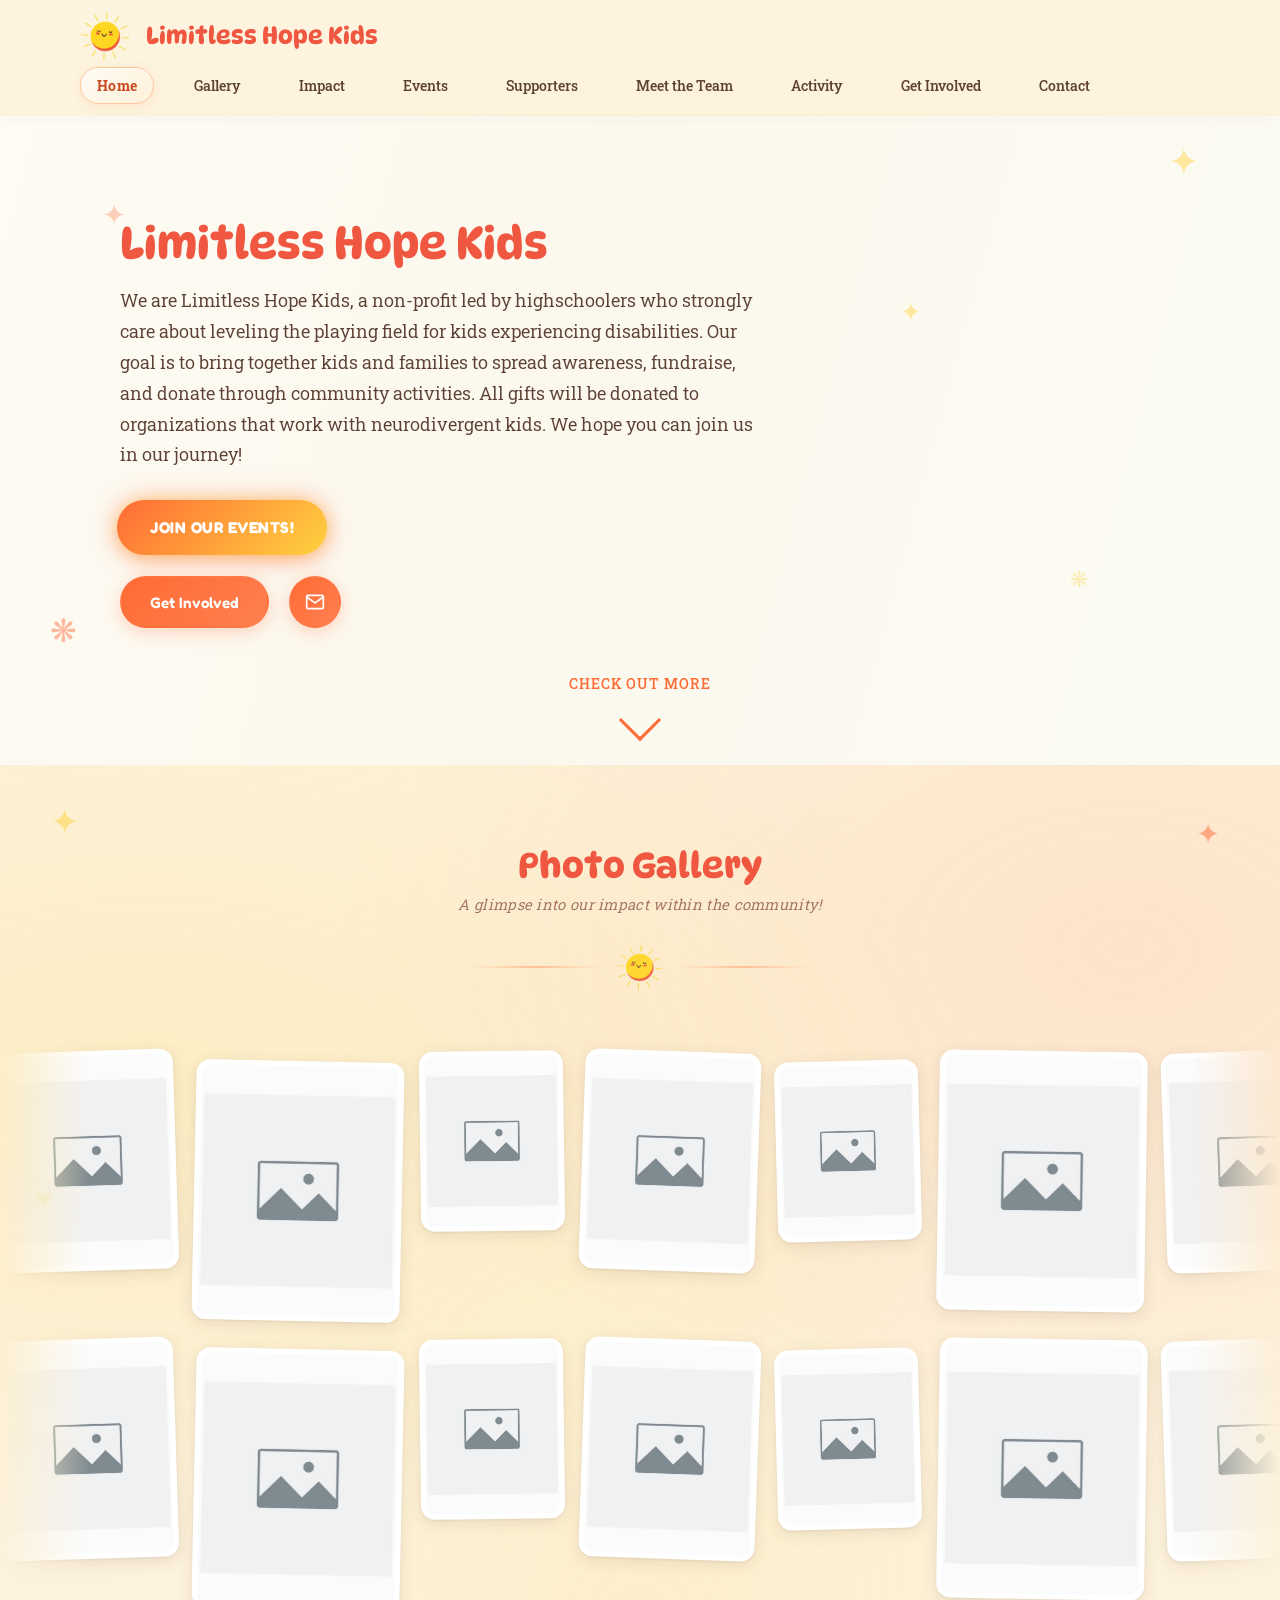
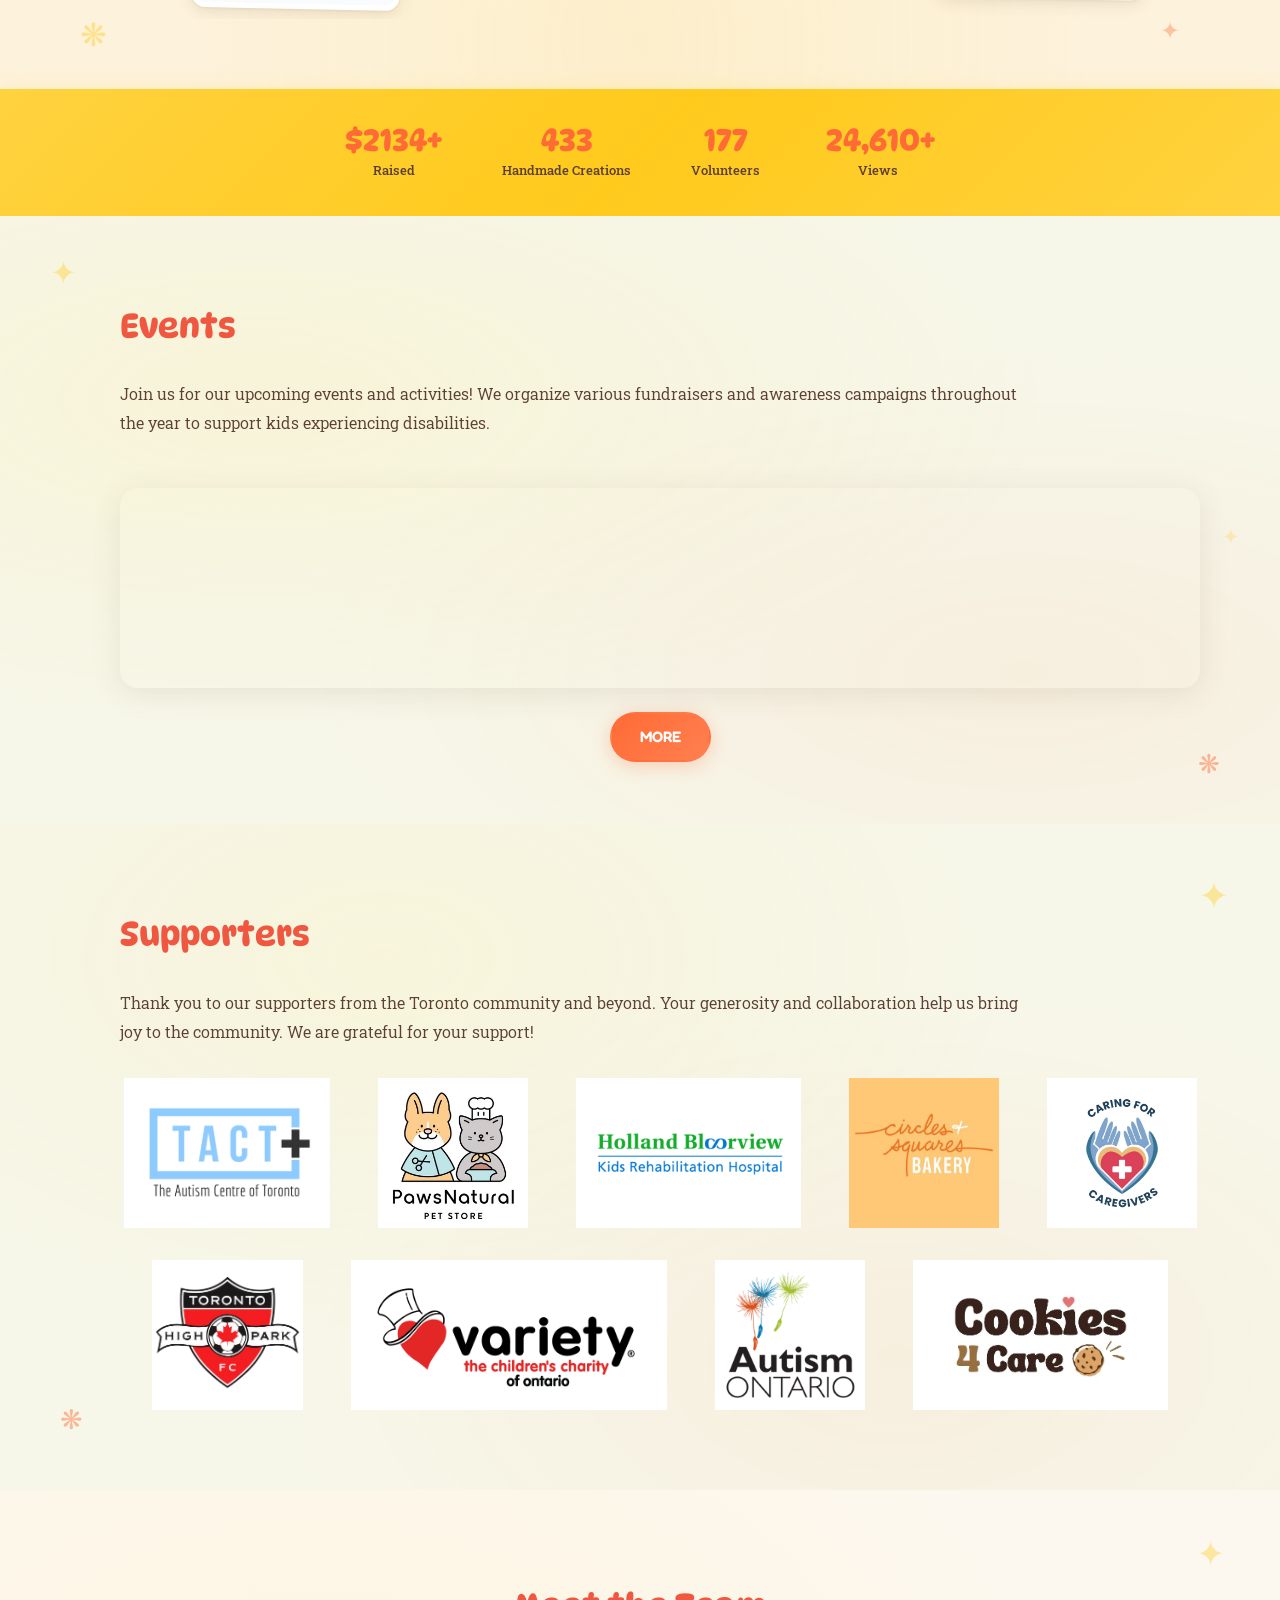
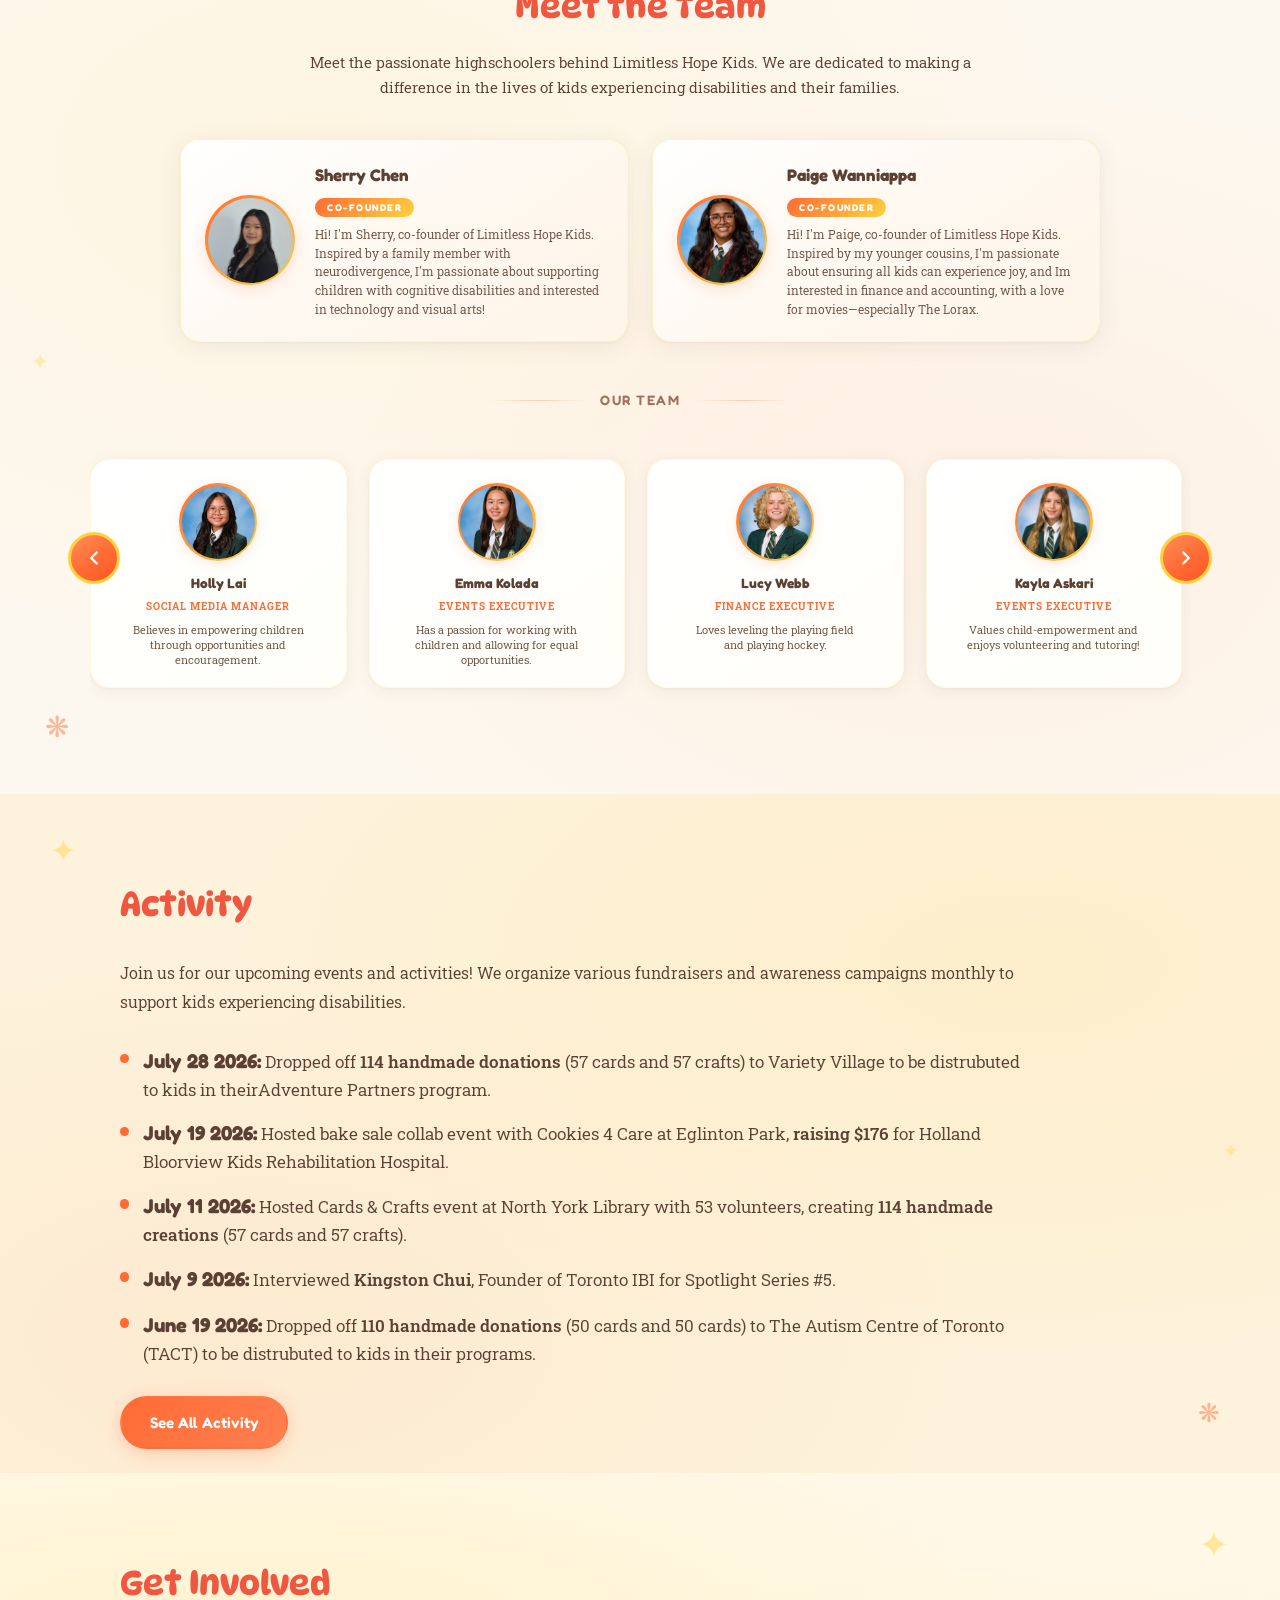
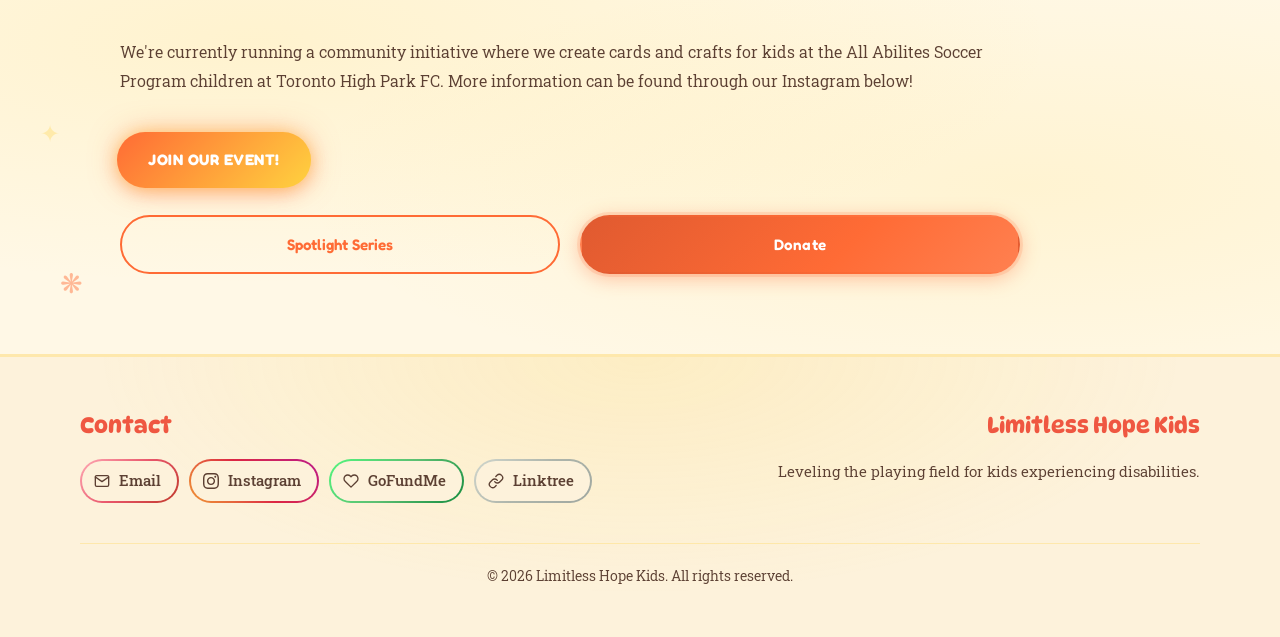
==== index.html @ 0eb017e1 "Activities page" ====
<!DOCTYPE html>
<html lang="en">

<head>
    <meta charset="UTF-8">
    <meta name="viewport" content="width=device-width, initial-scale=1.0">
    <title>Limitless Hope Kids</title>
    <link rel="stylesheet" href="style.css">
    <!-- SnapWidget -->
    <script src="https://snapwidget.com/js/snapwidget.js"></script>
    <link rel="icon" href="/media/favicon.png" type="image/png">
</head>

<body>
    <!-- Navbar -->
    <nav class="navbar">
        <div class="nav-container">
            <div class="navbar-logo">
                <img src="media/sun.png" alt="Limitless Hope Kids Logo">
                <h1 class="navbar-title">Limitless Hope Kids</h1>
            </div>
            <ul class="nav-links" id="navLinks">
                <li><a href="#home">Home</a></li>
                <li><a href="#gallery">Gallery</a></li>
                <li><a href="#impact">Impact</a></li>
                <li><a href="#events">Events</a></li>
                <li><a href="#local-supporters">Supporters</a></li>
                <li><a href="#team">Meet the Team</a></li>
                <li><a href="#activity">Activity</a></li>
                <li><a href="#get-involved">Get Involved</a></li>
                <li><a href="#contact">Contact</a></li>
            </ul>
            <button class="hamburger" id="hamburger" aria-label="Toggle menu" aria-expanded="false">
                <span></span>
                <span></span>
                <span></span>
            </button>
        </div>
    </nav>

    <!-- Home Section -->
    <section id="home" class="hero">
        <div class="hero-deco hero-deco-1">✦</div>
        <div class="hero-deco hero-deco-2">❋</div>
        <div class="hero-deco hero-deco-3">✦</div>
        <div class="hero-deco hero-deco-4">✦</div>
        <div class="hero-deco hero-deco-5">❋</div>
        <div class="container hero-container">
            <div class="hero-content">
                <h1>Limitless Hope Kids</h1>
                <p>We are Limitless Hope Kids, a non-profit led by highschoolers who strongly care about leveling the playing field for kids experiencing disabilities. Our goal is to bring together kids and families to spread awareness, fundraise, and donate through community activities. All gifts will be donated to organizations that work with neurodivergent kids. We hope you can join us in our journey!
                </p>
                <a href="https://www.instagram.com/limitlesshopekids/"
                    target="_blank" rel="noopener noreferrer" class="btn btn-carebasket">Join Our Events!</a>
                <div class="button-group">
                    <button class="btn" onclick="scrollToSection('get-involved')">Get Involved</button>
                    <button class="btn" onclick="window.location.href='mailto:limitlesshopekids@gmail.com'">
                        <svg width="20" height="20" viewBox="0 0 24 24" fill="none" xmlns="http://www.w3.org/2000/svg">
                            <path d="M4 4h16c1.1 0 2 .9 2 2v12c0 1.1-.9 2-2 2H4c-1.1 0-2-.9-2-2V6c0-1.1.9-2 2-2z"
                                stroke="currentColor" stroke-width="2" stroke-linecap="round" stroke-linejoin="round" />
                            <polyline points="22,6 12,13 2,6" stroke="currentColor" stroke-width="2"
                                stroke-linecap="round" stroke-linejoin="round" />
                        </svg>
                    </button>
                </div>
            </div>
        </div>
        <div class="scroll-prompt" onclick="scrollToSection('gallery')">
            <div class="scroll-text">CHECK OUT MORE</div>
            <div class="scroll-arrow"></div>
        </div>
    </section>

    <!-- Gallery Section -->
    <section id="gallery" class="gallery-section">
        <div class="gallery-deco gallery-deco-1">✦</div>
        <div class="gallery-deco gallery-deco-2">✦</div>
        <div class="gallery-deco gallery-deco-3">❋</div>
        <div class="gallery-deco gallery-deco-4">✦</div>
        <div class="gallery-deco gallery-deco-5">❋</div>
        <div class="gallery-header">
            <h2 class="gallery-title">Photo Gallery</h2>
            <p class="gallery-subtitle">A glimpse into our impact within the community!</p>
            <div class="gallery-divider">
                <span></span>
                <img src="media/sun.png" alt="">
                <span></span>
            </div>
        </div>
        <div class="gallery-stage">
            <div class="gallery-row gallery-row-1" id="galleryRow1"></div>
            <div class="gallery-row gallery-row-2" id="galleryRow2"></div>
        </div>
    </section>

    <!-- Impact Section -->
    <section id="impact" class="impact-section">
        <div class="container">
            <div class="impact-row">
                <div class="impact-stat">
                    <div class="impact-number">$2134+</div>
                    <div class="impact-label">Raised</div>
                </div>
                <div class="impact-stat">
                    <div class="impact-number">433</div>
                    <div class="impact-label">Handmade Creations</div>
                </div>
                <div class="impact-stat">
                    <div class="impact-number">177</div>
                    <div class="impact-label">Volunteers</div>
                </div>
                <!-- <div class="impact-stat">
                    <div class="impact-number">20+</div>
                    <div class="impact-label">Events</div>
                </div> -->
                <div class="impact-stat">
                    <div class="impact-number"> 24,610+</div>
                    <div class="impact-label">Views</div>
                </div>
            </div>
        </div>
    </section>

    <!-- Events Section (Instagram) -->
    <section id="events" class="section events-section events-section-feed">
        <div class="section-deco section-deco-3">✦</div>
        <div class="section-deco section-deco-4">❋</div>
        <div class="section-deco section-deco-8">✦</div>
        <div class="container">
            <div class="section-content reveal">
                <h2>Events</h2>
                <p>Join us for our upcoming events and activities! We organize various fundraisers and awareness
                    campaigns throughout the year to support kids experiencing disabilities.</p>
            </div>
            <div class="instagram-feed-container">
                <div id="instagram-feed" class="instagram-feed-wrapper">
                    <!-- SnapWidget -->
                    <iframe src="https://snapwidget.com/embed/1115375" class="snapwidget-widget"
                        allowtransparency="true" frameborder="0" scrolling="no"
                        style="border:none; overflow:hidden; width:100%;" title="Posts from Instagram"></iframe>
                </div>
                <div class="instagram-more-button">
                    <a href="https://www.instagram.com/limitlesshopekids/" target="_blank" rel="noopener noreferrer"
                        class="btn btn-instagram">MORE</a>
                </div>
            </div>
        </div>
    </section>

    <!-- Local Supporters Section -->
    <section id="local-supporters" class="section local-supporters-section">
        <div class="section-deco section-deco-5">✦</div>
        <div class="section-deco section-deco-6">❋</div>
        <div class="container">
            <div class="section-content reveal">
                <h2>Supporters</h2>
                <p>Thank you to our supporters from the Toronto community and beyond. Your generosity and collaboration help us bring joy to the community. We are grateful for your support!</p>
            </div>
            <div id="local-supporters-logos" class="local-supporters-logos" aria-label="Local supporter logos"></div>
        </div>
    </section>

    <!-- Team Section -->
    <section id="team" class="section team-section">
        <div class="section-deco section-deco-1">✦</div>
        <div class="section-deco section-deco-2">❋</div>
        <div class="section-deco section-deco-7">✦</div>
        <div class="container">
            <div class="team-content">
                <h2>Meet the Team</h2>
                <p class="team-intro">Meet the passionate highschoolers behind Limitless Hope Kids. We are dedicated to
                    making a difference in the lives of kids experiencing disabilities and their families.</p>
                <div class="cofounders-wrapper">
                    <div class="cofounder-card reveal">
                        <div class="cofounder-photo">
                            <img src="media/cf1.png" alt="Sherry Chen">
                        </div>
                        <div class="cofounder-info">
                            <h3 class="cofounder-name">Sherry Chen</h3>
                            <span class="cofounder-role">CO-FOUNDER</span>
                            <p class="cofounder-bio">Hi! I'm Sherry, co-founder of Limitless Hope Kids. Inspired by a
                                family member with neurodivergence, I'm passionate about supporting children with
                                cognitive disabilities and interested in technology and visual arts!</p>
                        </div>
                    </div>
                    <div class="cofounder-card reveal delay-1">
                        <div class="cofounder-photo">
                            <img src="media/cf2.png" alt="Paige Wanniappa">
                        </div>
                        <div class="cofounder-info">
                            <h3 class="cofounder-name">Paige Wanniappa</h3>
                            <span class="cofounder-role">CO-FOUNDER</span>
                            <p class="cofounder-bio">Hi! I'm Paige, co-founder of Limitless Hope Kids. Inspired by my
                                younger cousins, I'm passionate about ensuring all kids can experience joy, and Im
                                interested in finance and accounting, with a love for movies—especially The Lorax.</p>
                        </div>
                    </div>
                </div>
                <div class="team-divider">
                    <span></span>
                    <p>Our Team</p>
                    <span></span>
                </div>
                <div class="team-carousel">
                    <button type="button" class="team-carousel-btn team-carousel-prev" id="teamCarouselPrev" aria-label="Previous team members">
                        <svg width="20" height="20" viewBox="0 0 24 24" fill="none" xmlns="http://www.w3.org/2000/svg" aria-hidden="true"><path d="M15 18l-6-6 6-6" stroke="currentColor" stroke-width="2.5" stroke-linecap="round" stroke-linejoin="round"/></svg>
                    </button>
                    <div class="team-carousel-viewport">
                        <div class="team-grid-secondary" id="teamCarouselTrack">
                    <div class="team-member-secondary-wrapper">
                        <div class="rounded-box-secondary"></div>
                        <div class="team-member-secondary">
                            <div class="team-image-secondary">
                                <img src="media/t3.png" alt="Team Member 3">
                            </div>
                            <h3 class="team-name-secondary">Holly Lai</h3>
                            <p class="team-position-secondary">SOCIAL MEDIA MANAGER</p>
                            <p class="team-description-secondary">Believes in empowering children through opportunities
                                and encouragement.</p>
                        </div>
                    </div>
                    <div class="team-member-secondary-wrapper">
                        <div class="rounded-box-secondary"></div>
                        <div class="team-member-secondary">
                            <div class="team-image-secondary">
                                <img src="media/t4.png" alt="Team Member 4">
                            </div>
                            <h3 class="team-name-secondary">Emma Kolada</h3>
                            <p class="team-position-secondary">EVENTS EXECUTIVE</p>
                            <p class="team-description-secondary">Has a passion for working with children and allowing
                                for equal opportunities.
                            </p>
                        </div>
                    </div>
                    <div class="team-member-secondary-wrapper">
                        <div class="rounded-box-secondary"></div>
                        <div class="team-member-secondary">
                            <div class="team-image-secondary">
                                <img src="media/t5.png" alt="Team Member 5">
                            </div>
                            <h3 class="team-name-secondary">Lucy Webb</h3>
                            <p class="team-position-secondary">FINANCE EXECUTIVE</p>
                            <p class="team-description-secondary">Loves leveling the playing field and playing hockey.
                            </p>
                        </div>
                    </div>
                    <div class="team-member-secondary-wrapper">
                        <div class="rounded-box-secondary"></div>
                        <div class="team-member-secondary">
                            <div class="team-image-secondary">
                                <img src="media/t6.png" alt="Team Member 6">
                            </div>
                            <h3 class="team-name-secondary">Kayla Askari</h3>
                            <p class="team-position-secondary">EVENTS EXECUTIVE</p>
                            <p class="team-description-secondary">Values child-empowerment and enjoys volunteering and
                                tutoring!</p>
                        </div>
                    </div>
                    <div class="team-member-secondary-wrapper">
                        <div class="rounded-box-secondary"></div>
                        <div class="team-member-secondary">
                            <div class="team-image-secondary">
                                <img src="media/t7.png" alt="Sammie Smith">
                            </div>
                            <h3 class="team-name-secondary">Sammie Smith</h3>
                            <p class="team-position-secondary">EVENTS EXECUTIVE</p>
                            <p class="team-description-secondary">Believes in equal opportunities and has passion
                                supporting children.
                            </p>
                        </div>
                    </div>
                    <div class="team-member-secondary-wrapper">
                        <div class="rounded-box-secondary"></div>
                        <div class="team-member-secondary">
                            <div class="team-image-secondary">
                                <img src="media/t8.png" alt="Julia Wan">
                            </div>
                            <h3 class="team-name-secondary">Julia Wan</h3>
                            <p class="team-position-secondary">BAY AREA AMBASSADOR</p>
                            <p class="team-description-secondary">Enjoys child advocacy and robotics.</p>
                        </div>
                    </div>
                    <div class="team-member-secondary-wrapper">
                        <div class="rounded-box-secondary"></div>
                        <div class="team-member-secondary">
                            <div class="team-image-secondary">
                                <img src="media/t9.jpeg" alt="Charlotte Maeba">
                            </div>
                            <h3 class="team-name-secondary">Charlotte Maeba</h3>
                            <p class="team-position-secondary">EVENTS EXECUTIVE</p>
                            <p class="team-description-secondary">Passionate about community events and making an impact on kids and families.</p>
                        </div>
                    </div>
                        </div>
                    </div>
                    <button type="button" class="team-carousel-btn team-carousel-next" id="teamCarouselNext" aria-label="Next team members">
                        <svg width="20" height="20" viewBox="0 0 24 24" fill="none" xmlns="http://www.w3.org/2000/svg" aria-hidden="true"><path d="M9 18l6-6-6-6" stroke="currentColor" stroke-width="2.5" stroke-linecap="round" stroke-linejoin="round"/></svg>
                    </button>
                </div>
            </div>
        </div>
    </section>

    <!-- Activity Section -->
    <section id="activity" class="section events-section">
        <div class="section-deco section-deco-3">✦</div>
        <div class="section-deco section-deco-4">❋</div>
        <div class="section-deco section-deco-8">✦</div>
        <div class="container">
            <div class="section-content reveal">
                <h2>Activity</h2>
                <p>Join us for our upcoming events and activities! We organize various fundraisers and awareness
                    campaigns monthly to support kids experiencing disabilities.</p>
                <ul class="events-list" id="eventsListPreview"></ul>
                <a href="events.html" class="btn events-see-all">See All Activity</a>
            </div>
        </div>
    </section>

    <!-- Get Involved Section -->
    <section id="get-involved" class="get-involved">
        <div class="section-deco section-deco-5">✦</div>
        <div class="section-deco section-deco-6">❋</div>
        <div class="section-deco section-deco-9">✦</div>
        <div class="container">
            <div class="get-involved-content reveal">
                <h2>Get Involved</h2>
                <p>We're currently running a community initiative where we create cards and crafts for kids at the All Abilites Soccer Program children at Toronto High Park FC. More information can be found through our Instagram below!
                </p>
                <a href="https://www.instagram.com/p/DbCXWVwFSKE/?img_index=1"
                    target="_blank" rel="noopener noreferrer" class="btn btn-carebasket">Join Our Event!</a>
                <div class="get-involved-buttons">
                    <a href="https://docs.google.com/document/d/1zh3tGb9das_6Opa8pZd-Sq3S0EUSelFQdMWpVF97z5A/edit?usp=sharing"
                        target="_blank" rel="noopener noreferrer" class="btn btn-business">Spotlight Series</a>
                    <a href="https://gofund.me/d37bc5354" class="btn btn-donate">Donate</a>
                </div>
            </div> 
        </div>
    </section>

    <!-- Footer -->
    <footer id="contact" class="footer">
        <div class="footer-content">
            <div class="footer-section">
                <h3>Contact</h3>
                <div class="footer-links">
                    <a href="mailto:limitlesshopekids@gmail.com" class="footer-social-link footer-link-email">
                        <svg width="16" height="16" viewBox="0 0 24 24" fill="none" xmlns="http://www.w3.org/2000/svg" aria-hidden="true"><path d="M4 4h16c1.1 0 2 .9 2 2v12c0 1.1-.9 2-2 2H4c-1.1 0-2-.9-2-2V6c0-1.1.9-2 2-2z" stroke="currentColor" stroke-width="2" stroke-linecap="round" stroke-linejoin="round"/><polyline points="22,6 12,13 2,6" stroke="currentColor" stroke-width="2" stroke-linecap="round" stroke-linejoin="round"/></svg>
                        Email
                    </a>
                    <a href="https://www.instagram.com/limitlesshopekids/" class="footer-social-link footer-link-instagram" target="_blank" rel="noopener noreferrer">
                        <svg width="16" height="16" viewBox="0 0 24 24" fill="currentColor" xmlns="http://www.w3.org/2000/svg" aria-hidden="true"><path d="M12 2.163c3.204 0 3.584.012 4.85.07 3.252.148 4.771 1.691 4.919 4.919.058 1.265.069 1.645.069 4.849 0 3.205-.012 3.584-.069 4.849-.149 3.225-1.664 4.771-4.919 4.919-1.266.058-1.644.07-4.85.07-3.204 0-3.584-.012-4.849-.07-3.26-.149-4.771-1.699-4.919-4.92-.058-1.265-.07-1.644-.07-4.849 0-3.204.013-3.583.07-4.849.149-3.227 1.664-4.771 4.919-4.919 1.266-.057 1.645-.069 4.849-.069zm0-2.163c-3.259 0-3.667.014-4.947.072-4.358.2-6.78 2.618-6.98 6.98-.059 1.281-.073 1.689-.073 4.948 0 3.259.014 3.668.072 4.948.2 4.358 2.618 6.78 6.98 6.98 1.281.058 1.689.072 4.948.072 3.259 0 3.668-.014 4.948-.072 4.354-.2 6.782-2.618 6.979-6.98.059-1.28.073-1.689.073-4.948 0-3.259-.014-3.667-.072-4.947-.196-4.354-2.617-6.78-6.979-6.98-1.281-.059-1.69-.073-4.949-.073zm0 5.838c-3.403 0-6.162 2.759-6.162 6.162s2.759 6.163 6.162 6.163 6.162-2.759 6.162-6.163c0-3.403-2.759-6.162-6.162-6.162zm0 10.162c-2.209 0-4-1.79-4-4 0-2.209 1.791-4 4-4s4 1.791 4 4c0 2.21-1.791 4-4 4zm6.406-11.845c-.796 0-1.441.645-1.441 1.44s.645 1.44 1.441 1.44c.795 0 1.439-.645 1.439-1.44s-.644-1.44-1.439-1.44z"/></svg>
                        Instagram
                    </a>
                    <a href="https://gofund.me/d37bc5354" class="footer-social-link footer-link-gofundme" target="_blank" rel="noopener noreferrer">
                        <svg width="16" height="16" viewBox="0 0 24 24" fill="none" xmlns="http://www.w3.org/2000/svg" aria-hidden="true"><path d="M20.84 4.61a5.5 5.5 0 0 0-7.78 0L12 5.67l-1.06-1.06a5.5 5.5 0 0 0-7.78 7.78l1.06 1.06L12 21.23l7.78-7.78 1.06-1.06a5.5 5.5 0 0 0 0-7.78z" stroke="currentColor" stroke-width="2" stroke-linecap="round" stroke-linejoin="round"/></svg>
                        GoFundMe
                    </a>
                    <a href="https://linktr.ee/limitlesshopekids" class="footer-social-link footer-link-linktree" target="_blank" rel="noopener noreferrer">
                        <svg width="16" height="16" viewBox="0 0 24 24" fill="none" xmlns="http://www.w3.org/2000/svg" aria-hidden="true"><path d="M10 13a5 5 0 0 0 7.54.54l3-3a5 5 0 0 0-7.07-7.07l-1.72 1.71" stroke="currentColor" stroke-width="2" stroke-linecap="round" stroke-linejoin="round"/><path d="M14 11a5 5 0 0 0-7.54-.54l-3 3a5 5 0 0 0 7.07 7.07l1.71-1.71" stroke="currentColor" stroke-width="2" stroke-linecap="round" stroke-linejoin="round"/></svg>
                        Linktree
                    </a>
                </div>
            </div>
            <div class="footer-section footer-section-brand">
                <h3>Limitless Hope Kids</h3>
                <p>Leveling the playing field for kids experiencing disabilities.</p>
            </div>
        </div>
        <div class="footer-bottom">
            <p>&copy; 2026 Limitless Hope Kids. All rights reserved.</p>
        </div>
    </footer>

    <!-- Lightbox -->
    <div id="lightbox" class="lightbox" role="dialog" aria-modal="true">
        <button class="lightbox-close" id="lightboxClose" aria-label="Close">&times;</button>
        <div class="lightbox-backdrop" id="lightboxBackdrop"></div>
        <div class="lightbox-spinner" id="lightboxSpinner" aria-hidden="true"></div>
        <div class="lightbox-frame">
            <img class="lightbox-img" id="lightboxImg" src="" alt="Gallery photo">
            <img class="lightbox-sun" src="media/sun.png" alt="">
        </div>
    </div>

    <button class="back-to-top" id="backToTop" aria-label="Back to top">
        <svg width="20" height="20" viewBox="0 0 24 24" fill="none" xmlns="http://www.w3.org/2000/svg"><path d="M18 15l-6-6-6 6" stroke="currentColor" stroke-width="2.5" stroke-linecap="round" stroke-linejoin="round"/></svg>
    </button>

    <script src="script.js"></script>
</body>

</html>
---- style.css ----
@import url('https://fonts.googleapis.com/css2?family=Fredoka:wdth,wght@103.4,469&family=Roboto+Slab:wght@375;700&display=swap');
@import url('https://fonts.googleapis.com/css2?family=Sour+Gummy&display=swap');
@import url('https://fonts.googleapis.com/css2?family=DynaPuff:wght@400..600&display=swap');

* {
    margin: 0;
    padding: 0;
    box-sizing: border-box;
}

body {
    font-family: "Roboto Slab", serif;
    font-optical-sizing: auto;
    font-weight: 375;
    font-style: normal;
    line-height: 1.6;
    color: #5C4033;
    background-color: #F7F7E9;
}

/* Navbar */
.navbar {
    position: fixed;
    top: 0;
    width: 100%;
    background: rgba(253, 242, 219, 0.82);
    backdrop-filter: blur(16px) saturate(1.4);
    -webkit-backdrop-filter: blur(16px) saturate(1.4);
    padding: 10px 80px 16px;
    z-index: 1000;
    box-shadow: 0 1px 12px rgba(92, 64, 51, 0.05);
    border-bottom: 1px solid rgba(255, 210, 63, 0.15);
    transition: padding 0.3s ease, box-shadow 0.3s ease, background 0.3s ease;
}

.navbar.scrolled {
    padding: 6px 80px 12px;
    background: rgba(253, 242, 219, 0.96);
    box-shadow: 0 2px 24px rgba(92, 64, 51, 0.13);
}

.nav-container {
    display: flex;
    justify-content: space-between;
    align-items: center;
    max-width: 1200px;
    margin: 0 auto;
    flex-wrap: wrap;
    gap: 10px 20px;
}

.navbar-logo {
    display: flex;
    align-items: center;
    gap: 15px;
}

.navbar-logo img {
    height: 52px;
    width: auto;
}

.navbar-title {
    font-family: "DynaPuff", system-ui;
    font-optical-sizing: auto;
    font-weight: 547;
    font-style: normal;
    font-variation-settings: "wdth" 96.9;
    font-size: 1.5rem;
    color: #ef5741;
    margin: 0;
}

.nav-links {
    display: flex;
    gap: 22px;
    list-style: none;
}

.nav-links a {
    color: #5C4033;
    text-decoration: none;
    font-weight: 500;
    font-size: 0.88rem;
    transition: color 0.25s ease, background 0.3s ease, box-shadow 0.3s ease, border-color 0.3s ease, transform 0.2s ease;
    padding: 8px 16px;
    border-radius: 50px;
    border: 2px solid transparent;
}

.nav-links a:hover {
    color: #FF6B35;
    background: rgba(255, 255, 255, 0.5);
}

.nav-links a.active {
    color: #c94a1f;
    background: linear-gradient(135deg, rgba(255, 255, 255, 0.72) 0%, rgba(255, 248, 235, 0.65) 50%, rgba(255, 238, 218, 0.6) 100%);
    border: 1.5px solid rgba(255, 140, 66, 0.45);
    font-weight: 700;
    letter-spacing: 0.02em;
    box-shadow: 0 2px 12px rgba(255, 107, 53, 0.12), inset 0 1px 0 rgba(255, 255, 255, 0.5);
    backdrop-filter: blur(8px);
    -webkit-backdrop-filter: blur(8px);
}

.nav-links a.active:hover {
    background: linear-gradient(135deg, rgba(255, 255, 255, 0.78) 0%, rgba(255, 245, 228, 0.7) 50%, rgba(255, 232, 210, 0.65) 100%);
    border-color: rgba(255, 120, 50, 0.5);
    box-shadow: 0 4px 16px rgba(255, 107, 53, 0.18), inset 0 1px 0 rgba(255, 255, 255, 0.55);
}

/* Hamburger menu */
.hamburger {
    display: none;
    flex-direction: column;
    justify-content: center;
    gap: 5px;
    background: none;
    border: none;
    cursor: pointer;
    padding: 8px;
    border-radius: 10px;
    transition: background 0.2s ease;
    flex-shrink: 0;
}

.hamburger:hover {
    background: rgba(255, 107, 53, 0.1);
}

.hamburger span {
    display: block;
    width: 22px;
    height: 2px;
    background: #5C4033;
    border-radius: 2px;
    transition: all 0.3s cubic-bezier(0.34, 1.4, 0.64, 1);
    transform-origin: center;
}

.hamburger.active span:nth-child(1) {
    transform: translateY(7px) rotate(45deg);
}

.hamburger.active span:nth-child(2) {
    opacity: 0;
    transform: scaleX(0);
}

.hamburger.active span:nth-child(3) {
    transform: translateY(-7px) rotate(-45deg);
}

.container {
    max-width: 1200px;
    margin: 0 auto;
    width: 100%;
    padding: 0 40px 0 80px;
}

/* Hero Section */
.hero {
    min-height: 85vh;
    display: flex;
    align-items: center;
    padding: 120px 0 40px 0;
    background:
        linear-gradient(
            105deg,
            rgba(255, 252, 245, 0.87) 0%,
            rgba(253, 248, 239, 0.74) 45%,
            rgba(255, 255, 250, 0.58) 100%
        ),
        url('media/background.png') center / cover no-repeat;
    color: #5C4033;
    position: relative;
    overflow: hidden;
}

.hero-deco {
    position: absolute;
    opacity: 0.45;
    pointer-events: none;
    z-index: 0;
    animation: deco-float 5s ease-in-out infinite;
}
.hero-deco-1 { top: 130px; right: 80px; font-size: 2.4rem; color: #FFD23F; animation-delay: 0.5s; }
.hero-deco-2 { bottom: 110px; left: 50px; font-size: 2rem; color: #FF6B35; animation-delay: 2s; }
.hero-deco-3 { top: 38%; right: 28%; font-size: 1.6rem; color: #FFD23F; animation-delay: 3.5s; }
.hero-deco-4 { top: 25%; left: 8%; font-size: 1.8rem; color: #FF6B35; animation-delay: 1.2s; opacity: 0.3; }
.hero-deco-5 { bottom: 22%; right: 15%; font-size: 1.4rem; color: #FFD23F; animation-delay: 4s; opacity: 0.35; }

.hero-container {
    display: flex;
    align-items: center;
    width: 100%;
    position: relative;
    z-index: 1;
}

.hero-content {
    text-align: left;
    max-width: 640px;
}

/* Scroll Prompt */
.scroll-prompt {
    position: absolute;
    bottom: 30px;
    left: 50%;
    transform: translateX(-50%);
    cursor: pointer;
    z-index: 10;
    display: flex;
    flex-direction: column;
    align-items: center;
    justify-content: center;
    gap: 10px;
    width: 100%;
}

.scroll-text {
    color: #FF6B35;
    font-size: 0.9rem;
    font-weight: 500;
    text-transform: uppercase;
    letter-spacing: 1px;
}

.scroll-arrow {
    width: 30px;
    height: 30px;
    border-right: 3px solid #FF6B35;
    border-bottom: 3px solid #FF6B35;
    transform: rotate(45deg);
    animation: bounce 2s infinite;
}

@keyframes bounce {

    0%,
    20%,
    50%,
    80%,
    100% {
        transform: translateY(0) rotate(45deg);
    }

    40% {
        transform: translateY(-10px) rotate(45deg);
    }

    60% {
        transform: translateY(-5px) rotate(45deg);
    }
}

.hero h1 {
    font-family: "DynaPuff", system-ui;
    font-optical-sizing: auto;
    font-weight: 547;
    font-style: normal;
    font-variation-settings: "wdth" 96.9;
    font-size: 2.8rem;
    margin-bottom: 16px;
    line-height: 1.2;
    color: #ef5741;
}

.hero p {
    font-size: 1.1rem;
    margin-bottom: 32px;
    line-height: 1.75;
    color: #5C4033;
}

.button-group {
    display: flex;
    gap: 20px;
    flex-wrap: wrap;
}

.btn {
    padding: 11px 28px;
    font-size: 0.95rem;
    font-weight: 600;
    background: linear-gradient(135deg, #FF6B35 0%, #ff8050 100%);
    color: #fff;
    border: 2px solid transparent;
    border-radius: 30px;
    cursor: pointer;
    transition: all 0.3s cubic-bezier(0.34, 1.4, 0.64, 1);
    text-decoration: none;
    display: inline-block;
    box-shadow: 0 4px 18px rgba(255, 107, 53, 0.28);
    font-family: 'Fredoka', sans-serif;
}

.btn:hover {
    transform: translateY(-4px);
    box-shadow: 0 8px 30px rgba(255, 107, 53, 0.4);
    background: linear-gradient(135deg, #ff7a4a 0%, #ff9060 100%);
}

.btn:active {
    transform: translateY(-1px);
    box-shadow: 0 3px 15px rgba(255, 107, 53, 0.3);
}

.btn svg {
    display: block;
    width: 20px;
    height: 20px;
}

.btn:has(svg:only-child) {
    padding: 14px 14px;
    display: inline-flex;
    align-items: center;
    justify-content: center;
}

.btn-carebasket {
    padding: 11px 28px;
    font-size: 0.95rem;
    font-weight: 700;
    margin-bottom: 24px;
    display: block;
    width: fit-content;
    background-color: #FFD23F;
    color: #fff;
    border: none;
    border-radius: 30px;
    box-shadow: 0 0 15px rgba(255, 210, 63, 0.6), 0 0 30px rgba(255, 107, 53, 0.5), 0 6px 20px rgba(255, 107, 53, 0.35);
    text-transform: uppercase;
    letter-spacing: 0.5px;
    position: relative;
    z-index: 1;
}

.btn-business {
    background: transparent;
    color: #FF6B35;
    border: 2px solid #FF6B35;
    box-shadow: none;
}

.btn-business:hover {
    background: #FF6B35;
    color: #fff;
    box-shadow: 0 8px 28px rgba(255, 107, 53, 0.35);
    transform: translateY(-4px);
}

.btn-donate {
    background: linear-gradient(135deg, #e05a30 0%, #FF6B35 60%, #ff8050 100%);
    box-shadow: 0 4px 20px rgba(255, 107, 53, 0.4), 0 0 0 3px rgba(255, 107, 53, 0.15);
    letter-spacing: 0.5px;
}

.btn-donate:hover {
    box-shadow: 0 10px 36px rgba(255, 107, 53, 0.55), 0 0 0 4px rgba(255, 107, 53, 0.2);
    background: linear-gradient(135deg, #d54f25 0%, #f05e28 60%, #ff7040 100%);
}



.btn-carebasket::before {
    content: '';
    position: absolute;
    top: -3px;
    left: -3px;
    right: -3px;
    bottom: -3px;
    background: linear-gradient(135deg, #FF6B35 0%, #FFD23F 100%);
    border-radius: 30px;
    z-index: -1;
}

.btn-carebasket:hover {
    transform: translateY(-5px);
    box-shadow: 0 0 20px rgba(255, 210, 63, 0.8), 0 0 40px rgba(255, 107, 53, 0.6), 0 8px 30px rgba(255, 107, 53, 0.5);
    background-color: #FFD23F;
}

.btn-carebasket:hover::before {
    background: linear-gradient(135deg, #FF6B35 0%, #FFD23F 100%);
}

.hero .btn-carebasket {
    padding: 12px 30px;
    font-size: 0.98rem;
}

/* Section Styles */
.section {
    padding: 80px 0;
    background-color: #F7F7E9;
    position: relative;
    overflow: hidden;
}

/* Floating sparkle accents for all sections */
.section-deco {
    position: absolute;
    opacity: 0.45;
    pointer-events: none;
    z-index: 0;
    animation: deco-float 5s ease-in-out infinite;
}
.section-deco-1 { top: 35px;  right: 55px;  font-size: 2.2rem; color: #FFD23F; animation-delay: 0.8s; }
.section-deco-2 { bottom: 45px; left: 45px;  font-size: 1.8rem; color: #FF6B35; animation-delay: 2.5s; }
.section-deco-3 { top: 30px;  left: 50px;   font-size: 2rem;   color: #FFD23F; animation-delay: 1s; }
.section-deco-4 { bottom: 40px; right: 60px; font-size: 1.6rem; color: #FF6B35; animation-delay: 3s; }
.section-deco-5 { top: 40px;  right: 50px;  font-size: 2.4rem; color: #FFD23F; animation-delay: 0.3s; }
.section-deco-6 { bottom: 50px; left: 60px;  font-size: 1.7rem; color: #FF6B35; animation-delay: 2.8s; }
.section-deco-7 { top: 50%; left: 30px;   font-size: 1.5rem; color: #FFD23F; animation-delay: 4s; opacity: 0.3; }
.section-deco-8 { top: 50%; right: 40px;  font-size: 1.3rem; color: #FFD23F; animation-delay: 0.5s; opacity: 0.3; }
.section-deco-9 { top: 50%; left: 40px;   font-size: 1.5rem; color: #FFD23F; animation-delay: 1.8s; opacity: 0.3; }


.section h2 {
    font-family: "DynaPuff", system-ui;
    font-optical-sizing: auto;
    font-weight: 547;
    font-style: normal;
    font-variation-settings: "wdth" 96.9;
    font-size: 2.1rem;
    margin-bottom: 24px;
    margin-top: 0;
    color: #ef5741;
    text-align: left;
}

.section-content {
    max-width: 900px;
    margin: 0;
    font-size: 1rem;
    line-height: 1.8;
    color: #5C4033;
}

/* Events Section - Instagram Feed */
.events-section {
    background:
        radial-gradient(ellipse at 80% 25%, rgba(255, 210, 63, 0.1) 0%, transparent 55%),
        radial-gradient(ellipse at 20% 80%, rgba(255, 107, 53, 0.06) 0%, transparent 50%),
        #fdf2db;
    padding: 80px 0 24px;
    position: relative;
    overflow: hidden;
}

.events-section .section-content p {
    white-space: normal;
}

.events-list {
    list-style: none;
    margin: 28px 0 0;
    padding: 0;
    display: flex;
    flex-direction: column;
    gap: 14px;
}

.events-list li {
    position: relative;
    padding-left: 1.35em;
    font-size: 1.05rem;
    line-height: 1.6;
    color: #5C4033;
}

.events-list li::before {
    content: '';
    position: absolute;
    left: 0;
    top: 0.55em;
    width: 0.55em;
    height: 0.55em;
    border-radius: 50%;
    background: #FF6B35;
}

.events-list strong {
    font-family: 'Fredoka', sans-serif;
    font-size: 1.25rem;
    font-weight: 700;
    color: #5C4033;
}

.events-list b,
.events-list .event-highlight {
    font-weight: 550;
    color: #5C4033;
}

.events-see-all {
    margin-top: 28px;
}

.events-archive-page {
    padding-top: 160px;
    min-height: 70vh;
    background: #fdf2db;
}

.events-archive-page::before {
    content: '';
    position: absolute;
    inset: 0;
    background:
        linear-gradient(180deg, rgba(253, 242, 219, 0.35) 0%, rgba(253, 242, 219, 0.55) 100%),
        url('media/activity-bg.jpg') center / cover no-repeat;
    opacity: 0.5;
    pointer-events: none;
    z-index: 0;
}

.events-archive-page > * {
    position: relative;
    z-index: 1;
}

.events-back-link {
    display: inline-flex;
    align-items: center;
    gap: 6px;
    margin-top: 0;
    margin-bottom: 24px;
    padding: 10px 22px;
    font-family: 'Fredoka', sans-serif;
    font-weight: 700;
    font-size: 1rem;
    color: #fff;
    background: linear-gradient(135deg, #FF6B35 0%, #ff8050 100%);
    border-radius: 30px;
    text-decoration: none;
    box-shadow: 0 4px 18px rgba(255, 107, 53, 0.28);
    transition: transform 0.25s ease, box-shadow 0.25s ease;
}

.events-back-link:hover {
    color: #fff;
    transform: translateY(-3px);
    box-shadow: 0 6px 22px rgba(255, 107, 53, 0.4);
}

a.navbar-logo {
    text-decoration: none;
    color: inherit;
}

.events-section-feed {
    background:
        radial-gradient(ellipse at 20% 30%, rgba(255, 210, 63, 0.1) 0%, transparent 55%),
        radial-gradient(ellipse at 80% 75%, rgba(255, 107, 53, 0.06) 0%, transparent 50%),
        #F7F7E9;
}

.instagram-feed-container {
    max-width: 1600px;
    margin: 30px auto;
    padding: 20px 0 8px;
    width: 100%;
    display: flex;
    flex-direction: column;
    justify-content: center;
    align-items: center;
}

.instagram-feed-wrapper {
    width: 100%;
    max-width: 100%;
    display: flex;
    justify-content: center;
    align-items: center;
    margin: 0 auto;
}

/* Style for embedded Instagram feed iframes */
.instagram-feed-wrapper iframe {
    border-radius: 18px;
    box-shadow: 0 6px 30px rgba(92, 64, 51, 0.1);
    border: 4px solid #fff;
    width: 100% !important;
    min-height: 200px;
}

/* Local Supporters Section */
.local-supporters-section {
    background:
        radial-gradient(ellipse at 30% 20%, rgba(255, 210, 63, 0.08) 0%, transparent 50%),
        radial-gradient(ellipse at 70% 80%, rgba(255, 107, 53, 0.06) 0%, transparent 50%),
        #F7F7E9;
}

.local-supporters-section .section-content p {
    margin-bottom: 32px;
}

.local-supporters-logos {
    display: flex;
    flex-wrap: wrap;
    justify-content: center;
    align-items: center;
    gap: 32px 48px;
    margin-top: 24px;
}

.local-supporter-link {
    display: flex;
    align-items: center;
    justify-content: center;
    text-decoration: none;
}

.local-supporter-logo {
    max-height: 150px;
    max-width: 360px;
    width: auto;
    height: auto;
    object-fit: contain;
}

@media (max-width: 768px) {
    .local-supporters-logos {
        gap: 24px;
    }
    .local-supporter-logo {
        max-height: 110px;
        max-width: 270px;
    }
}

/* Instagram More Button */
.instagram-more-button {
    display: flex;
    justify-content: center;
    margin-top: 24px;
    margin-bottom: 0;
}

.btn-instagram {
    text-decoration: none;
    display: inline-block;
}

/* Team Section */
.team-section {
    text-align: center;
    background:
        radial-gradient(ellipse at 25% 30%, rgba(255, 210, 63, 0.08) 0%, transparent 55%),
        radial-gradient(ellipse at 75% 70%, rgba(255, 107, 53, 0.06) 0%, transparent 50%),
        #fdf8ef;
    padding: 90px 0;
    position: relative;
    overflow: hidden;
}

.team-section .container {
    max-width: 1320px;
    margin: 0 auto;
    padding: 0 24px;
    display: flex;
    justify-content: center;
}

.team-content {
    width: 100%;
    margin: 0 auto;
    text-align: center;
}

.team-content h2 {
    text-align: center;
    margin-bottom: 16px;
    margin-top: 0;
}

.team-intro {
    font-size: 0.95rem;
    color: #5C4033;
    margin-bottom: 40px;
    max-width: 700px;
    margin-left: auto;
    margin-right: auto;
}

/* ── Cofounder Cards (side by side) ── */
.cofounders-wrapper {
    display: grid;
    grid-template-columns: repeat(2, 1fr);
    gap: 24px;
    margin: 0 auto;
    max-width: 960px;
    width: 100%;
    padding: 0 20px;
}

.cofounder-card {
    display: flex;
    align-items: center;
    gap: 20px;
    padding: 22px 24px;
    background: linear-gradient(145deg, #fff 0%, #FFF8F0 50%, #FFF5E8 100%);
    border-radius: 20px;
    box-shadow: 0 4px 24px rgba(92, 64, 51, 0.08), 0 1px 3px rgba(92, 64, 51, 0.05);
    border: 1px solid rgba(255, 210, 63, 0.18);
    text-align: left;
    transition: transform 0.3s cubic-bezier(0.34, 1.4, 0.64, 1), box-shadow 0.3s ease;
}

.cofounder-card:hover {
    transform: translateY(-4px);
    box-shadow: 0 12px 36px rgba(255, 107, 53, 0.12), 0 2px 6px rgba(92, 64, 51, 0.06);
}

.cofounder-photo {
    flex-shrink: 0;
    width: 90px;
    height: 90px;
    border-radius: 50%;
    overflow: hidden;
    padding: 2.5px;
    background: linear-gradient(135deg, #FF6B35 0%, #FFD23F 100%);
    box-shadow: 0 4px 14px rgba(255, 107, 53, 0.18);
}

.cofounder-photo img {
    width: 100%;
    height: 100%;
    object-fit: cover;
    border-radius: 50%;
    display: block;
}

.cofounder-info {
    flex: 1;
    min-width: 0;
}

.cofounder-name {
    font-family: 'Fredoka', sans-serif;
    font-size: 1.05rem;
    font-weight: 900;
    color: #5C4033;
    margin: 0 0 3px;
}

.cofounder-role {
    display: inline-block;
    font-family: 'Fredoka', sans-serif;
    font-size: 0.6rem;
    font-weight: 700;
    letter-spacing: 1.5px;
    text-transform: uppercase;
    color: #fff;
    background: linear-gradient(135deg, #FF6B35, #FFD23F);
    border-radius: 50px;
    padding: 2px 12px;
    margin-bottom: 8px;
}

.cofounder-bio {
    font-size: 0.78rem;
    color: #6b5042;
    line-height: 1.5;
    margin: 0;
}

/* ── Divider between cofounders & team ── */
.team-divider {
    display: flex;
    align-items: center;
    justify-content: center;
    gap: 16px;
    margin: 48px auto 40px;
    max-width: 300px;
}

.team-divider span {
    flex: 1;
    height: 1.5px;
    background: linear-gradient(to right, transparent, rgba(255, 107, 53, 0.3), transparent);
    border-radius: 2px;
}

.team-divider p {
    font-family: 'Fredoka', sans-serif;
    font-size: 0.85rem;
    font-weight: 600;
    color: #a07060;
    letter-spacing: 1.5px;
    text-transform: uppercase;
    margin: 0;
    white-space: nowrap;
}

/* ── Secondary Team Members ── */
.team-carousel {
    --team-visible: 4;
    --team-gap: 22px;
    position: relative;
    width: 100%;
    max-width: 1100px;
    margin: 0 auto;
}

.team-carousel-viewport {
    overflow: hidden;
    width: 100%;
}

.team-carousel-btn {
    position: absolute;
    top: 42%;
    z-index: 3;
    flex-shrink: 0;
    display: flex;
    align-items: center;
    justify-content: center;
    width: 52px;
    height: 52px;
    border: 3px solid #FFD23F;
    border-radius: 50%;
    background: linear-gradient(145deg, #ff9055 0%, #FF6B35 55%, #ff5722 100%);
    color: #fff;
    cursor: pointer;
    box-shadow: none;
    transition: transform 0.3s cubic-bezier(0.34, 1.5, 0.64, 1), background 0.3s ease, opacity 0.2s ease;
}

.team-carousel-btn svg {
    width: 22px;
    height: 22px;
}

.team-carousel-prev {
    left: 4px;
    transform: translate(-50%, -50%);
}

.team-carousel-next {
    right: 4px;
    transform: translate(50%, -50%);
}

.team-carousel-btn:hover:not(:disabled) {
    background: linear-gradient(145deg, #ff9d66 0%, #ff7847 55%, #ff6330 100%);
}

.team-carousel-prev:hover:not(:disabled) {
    transform: translate(-50%, calc(-50% - 4px)) scale(1.08) rotate(-4deg);
}

.team-carousel-next:hover:not(:disabled) {
    transform: translate(50%, calc(-50% - 4px)) scale(1.08) rotate(4deg);
}

.team-carousel-prev:active:not(:disabled) {
    transform: translate(-50%, calc(-50% + 2px)) scale(0.96);
}

.team-carousel-next:active:not(:disabled) {
    transform: translate(50%, calc(-50% + 2px)) scale(0.96);
}

.team-carousel-btn:disabled {
    opacity: 0.4;
    cursor: not-allowed;
    box-shadow: none;
    background: #f0c9b8;
    border-color: #e8b89e;
    color: #fff;
}

.team-grid-secondary {
    display: flex;
    gap: var(--team-gap);
    padding: 8px 4px 16px;
    overflow-x: auto;
    overflow-y: hidden;
    scroll-behavior: smooth;
    scroll-snap-type: x mandatory;
    -webkit-overflow-scrolling: touch;
    scrollbar-width: none;
}

.team-grid-secondary::-webkit-scrollbar {
    display: none;
}

.team-carousel .team-member-secondary-wrapper {
    opacity: 1;
    transform: none;
}

.team-member-secondary-wrapper {
    position: relative;
    flex: 0 0 calc((100% - (var(--team-visible) - 1) * var(--team-gap)) / var(--team-visible));
    width: calc((100% - (var(--team-visible) - 1) * var(--team-gap)) / var(--team-visible));
    padding: 24px 12px 20px;
    scroll-snap-align: start;
    transition: transform 0.3s cubic-bezier(0.34, 1.4, 0.64, 1);
}

.team-member-secondary-wrapper:hover {
    transform: translateY(-5px);
}

.rounded-box-secondary {
    position: absolute;
    top: 0;
    left: 0;
    right: 0;
    bottom: 0;
    background: linear-gradient(145deg, #fff 0%, #FFFEF8 100%);
    border-radius: 20px;
    z-index: 0;
    box-shadow: 0 3px 16px rgba(92, 64, 51, 0.07), 0 1px 3px rgba(92, 64, 51, 0.04);
    border: 1px solid rgba(255, 210, 63, 0.12);
    transition: box-shadow 0.3s ease;
}

.team-member-secondary-wrapper:hover .rounded-box-secondary {
    box-shadow: 0 10px 30px rgba(255, 107, 53, 0.1), 0 2px 6px rgba(92, 64, 51, 0.05);
}

.team-member-secondary {
    position: relative;
    z-index: 1;
    display: flex;
    flex-direction: column;
    align-items: center;
    text-align: center;
}

.team-image-secondary {
    width: 78px;
    height: 78px;
    border-radius: 50%;
    overflow: hidden;
    margin-bottom: 12px;
    box-shadow: 0 3px 12px rgba(255, 107, 53, 0.15);
    padding: 2.5px;
    background: linear-gradient(135deg, #FF6B35 0%, #FFD23F 100%);
}

.team-image-secondary img {
    width: 100%;
    height: 100%;
    object-fit: cover;
    border-radius: 50%;
    display: block;
}

.team-name-secondary {
    font-family: 'Fredoka', sans-serif;
    font-size: 0.85rem;
    font-weight: 700;
    color: #5C4033;
    margin-bottom: 3px;
}

.team-position-secondary {
    font-size: 0.65rem;
    font-weight: 700;
    letter-spacing: 1px;
    text-transform: uppercase;
    color: #FF6B35;
    margin-bottom: 8px;
}

.team-description-secondary {
    font-size: 0.68rem;
    color: #6b5042;
    line-height: 1.4;
    max-width: 180px;
}

/* ── Gallery Section ─────────────────────────────── */
.gallery-section {
    padding: 80px 0 70px;
    background:
        radial-gradient(ellipse at 12% 35%, rgba(255, 210, 63, 0.15) 0%, transparent 55%),
        radial-gradient(ellipse at 88% 20%, rgba(255, 107, 53, 0.1) 0%, transparent 50%),
        radial-gradient(ellipse at 50% 95%, rgba(255, 210, 63, 0.1) 0%, transparent 50%),
        #fdf2db;
    overflow: hidden;
    position: relative;
}

/* Floating sparkle accents */
.gallery-deco {
    position: absolute;
    opacity: 0.5;
    pointer-events: none;
    z-index: 0;
    animation: deco-float 5s ease-in-out infinite;
}
.gallery-deco-1 { top: 28px;  left: 50px;  font-size: 2.2rem; color: #FFD23F; animation-delay: 0s; }
.gallery-deco-2 { top: 45px;  right: 60px; font-size: 1.8rem; color: #FF6B35; animation-delay: 1.6s; }
.gallery-deco-3 { bottom: 30px; left: 80px; font-size: 2rem;   color: #FFD23F; animation-delay: 3.2s; }
.gallery-deco-4 { bottom: 40px; right: 100px; font-size: 1.5rem; color: #FF6B35; animation-delay: 0.8s; opacity: 0.35; }
.gallery-deco-5 { top: 45%; left: 35px; font-size: 1.4rem; color: #FFD23F; animation-delay: 4s; opacity: 0.3; }

@keyframes deco-float {
    0%, 100% { transform: translateY(0) rotate(0deg); }
    50%      { transform: translateY(-10px) rotate(18deg); }
}

/* Header */
.gallery-header {
    text-align: center;
    margin-bottom: 50px;
    padding: 0 40px;
    position: relative;
    z-index: 1;
}

.gallery-eyebrow {
    display: inline-block;
    font-family: 'Fredoka', sans-serif;
    font-size: 0.78rem;
    font-weight: 600;
    letter-spacing: 3.5px;
    text-transform: uppercase;
    color: #FF6B35;
    background: rgba(255, 107, 53, 0.1);
    border: 1.5px solid rgba(255, 107, 53, 0.25);
    border-radius: 50px;
    padding: 6px 22px;
    margin-bottom: 16px;
}

.gallery-title {
    font-family: "DynaPuff", system-ui;
    font-weight: 547;
    font-variation-settings: "wdth" 96.9;
    font-size: 2.2rem;
    color: #ef5741;
    margin: 0 0 8px;
    line-height: 1.15;
}

.gallery-subtitle {
    font-size: 0.92rem;
    color: #a07060;
    margin: 0 0 26px;
    font-style: italic;
    letter-spacing: 0.3px;
}

/* Sun divider line */
.gallery-divider {
    display: flex;
    align-items: center;
    justify-content: center;
    gap: 14px;
    margin: 0 auto;
    max-width: 340px;
}

.gallery-divider span {
    flex: 1;
    height: 1.5px;
    background: linear-gradient(to right, transparent, rgba(255, 107, 53, 0.35), transparent);
    border-radius: 2px;
}

.gallery-divider img {
    width: 48px;
    height: 48px;
    object-fit: contain;
    opacity: 0.9;
}

/* Stage — fade edges mask */
.gallery-stage {
    display: flex;
    flex-direction: column;
    gap: 18px;
    overflow: hidden;
    padding: 10px 0;
    -webkit-mask-image: linear-gradient(
        to right,
        transparent 0%,
        black 7%,
        black 93%,
        transparent 100%
    );
    mask-image: linear-gradient(
        to right,
        transparent 0%,
        black 7%,
        black 93%,
        transparent 100%
    );
}

.gallery-stage:hover .gallery-row {
    animation-play-state: paused;
}

.gallery-row {
    display: flex;
    gap: 18px;
    width: max-content;
    will-change: transform;
}

.gallery-row-1 {
    animation: gallery-scroll-left 140s linear infinite;
}

.gallery-row-2 {
    animation: gallery-scroll-right 183s linear infinite;
}

@keyframes gallery-scroll-left {
    from { transform: translateX(0); }
    to   { transform: translateX(-50%); }
}

@keyframes gallery-scroll-right {
    from { transform: translateX(-50%); }
    to   { transform: translateX(0); }
}

/* Photo cards — white-framed Polaroid feel */
.gallery-photo {
    position: relative;
    flex-shrink: 0;
    aspect-ratio: 4 / 5;
    border-radius: 14px;
    overflow: hidden;
    border: 5px solid #fff;
    box-shadow: 0 4px 16px rgba(92, 64, 51, 0.12), 0 1px 3px rgba(92, 64, 51, 0.08);
    transition: transform 0.35s cubic-bezier(0.34, 1.4, 0.64, 1), box-shadow 0.35s ease;
    cursor: pointer;
    background: #fff;
}

.gallery-photo-loader {
    position: absolute;
    inset: 0;
    z-index: 1;
    display: flex;
    align-items: center;
    justify-content: center;
    background: #fff;
    transition: opacity 0.3s ease;
}

.gallery-photo-loader::after {
    content: '';
    width: 30px;
    height: 30px;
    border-radius: 50%;
    border: 3px solid rgba(255, 107, 53, 0.2);
    border-top-color: #FF6B35;
    animation: gallery-spin 0.8s linear infinite;
}

.gallery-photo.loaded .gallery-photo-loader {
    opacity: 0;
    pointer-events: none;
}

@keyframes gallery-spin {
    to { transform: rotate(360deg); }
}

.gallery-photo:hover {
    transform: scale(1.06) rotate(0deg) !important;
    box-shadow: 0 14px 40px rgba(255, 107, 53, 0.22), 0 4px 12px rgba(92, 64, 51, 0.1);
    z-index: 5;
    position: relative;
}

.gallery-photo img {
    display: block;
    width: 100%;
    height: 100%;
    object-fit: cover;
    object-position: center top;
    pointer-events: none;
    opacity: 0;
    transition: opacity 0.35s ease;
}

.gallery-photo.loaded img {
    opacity: 1;
}

.gallery-photo.h-short  { height: 180px; }
.gallery-photo.h-medium { height: 220px; }
.gallery-photo.h-tall   { height: 260px; }
/* ── End Gallery Section ─────────────────────────── */

/* ── Lightbox ────────────────────────────────────── */
.lightbox {
    display: none;
    position: fixed;
    inset: 0;
    z-index: 9999;
    align-items: center;
    justify-content: center;
}

.lightbox.open {
    display: flex;
}

.lightbox-backdrop {
    position: absolute;
    inset: 0;
    background: rgba(30, 16, 10, 0.88);
    backdrop-filter: blur(6px);
    -webkit-backdrop-filter: blur(6px);
    cursor: pointer;
}

.lightbox-frame {
    position: relative;
    z-index: 1;
    display: inline-block;
    border-radius: 6px;
    border: 16px solid #fff;
    border-bottom-width: 52px;
    box-shadow: 0 12px 50px rgba(0, 0, 0, 0.5), 0 0 0 3px rgba(255,107,53,0.25);
    animation: lightbox-pop 0.25s cubic-bezier(0.34, 1.56, 0.64, 1) both;
    line-height: 0;
}

.lightbox-img {
    display: block;
    max-width: 52vw;
    max-height: 62vh;
    width: auto;
    height: auto;
    border-radius: 2px;
    object-fit: contain;
}

.lightbox-sun {
    position: absolute;
    bottom: -42px;
    right: 0px;
    width: 95px;
    height: 95px;
    object-fit: contain;
    pointer-events: none;
}

@keyframes lightbox-pop {
    from { opacity: 0; transform: scale(0.88); }
    to   { opacity: 1; transform: scale(1); }
}

.lightbox-spinner {
    display: none;
    position: relative;
    z-index: 1;
    width: 56px;
    height: 56px;
    border-radius: 50%;
    border: 5px solid rgba(255, 255, 255, 0.25);
    border-top-color: #FF6B35;
    animation: lightbox-spin 0.8s linear infinite;
}

.lightbox.loading .lightbox-spinner {
    display: block;
}

.lightbox.loading .lightbox-frame {
    display: none;
}

@keyframes lightbox-spin {
    to { transform: rotate(360deg); }
}

.lightbox-close {
    position: absolute;
    top: 20px;
    right: 24px;
    z-index: 2;
    background: rgba(255, 255, 255, 0.15);
    border: 1.5px solid rgba(255, 255, 255, 0.3);
    color: #fff;
    font-size: 1.8rem;
    line-height: 1;
    width: 44px;
    height: 44px;
    border-radius: 50%;
    cursor: pointer;
    display: flex;
    align-items: center;
    justify-content: center;
    transition: background 0.2s ease, transform 0.2s ease;
}

.lightbox-close:hover {
    background: rgba(255, 107, 53, 0.7);
    transform: scale(1.1);
}
/* ── End Lightbox ────────────────────────────────── */

/* ── End Gallery Section ─────────────────────────── */

/* Impact Section */
.impact-section {
    padding: 35px 0;
    background: linear-gradient(135deg, #FFD23F 0%, #ffca1c 50%, #FFD23F 100%);
    text-align: center;
    position: relative;
    box-shadow: 0 4px 20px rgba(255, 210, 63, 0.3);
}

.impact-section .container {
    max-width: 1200px;
    margin: 0 auto;
    padding: 0 80px;
    display: flex;
    justify-content: center;
    align-items: center;
}

.impact-row {
    display: flex;
    justify-content: center;
    align-items: center;
    width: 100%;
    gap: 60px;
    flex-wrap: wrap;
}

.impact-stat {
    text-align: center;
    flex: 0 1 auto;
}

.impact-number {
    font-family: "DynaPuff", system-ui;
    font-optical-sizing: auto;
    font-weight: 547;
    font-style: normal;
    font-variation-settings: "wdth" 96.9;
    font-size: 2rem;
    color: #FF6B35;
    margin-bottom: 4px;
    line-height: 1;
}

.impact-label {
    font-size: 0.82rem;
    color: #5C4033;
    font-weight: 500;
}

/* Get Involved Section */
.get-involved {
    padding: 80px 0;
    background:
        radial-gradient(ellipse at 20% 35%, rgba(255, 210, 63, 0.14) 0%, transparent 55%),
        radial-gradient(ellipse at 80% 65%, rgba(255, 210, 63, 0.12) 0%, transparent 50%),
        #fff8e6;
    position: relative;
    overflow: hidden;
}

.get-involved h2 {
    font-family: "DynaPuff", system-ui;
    font-optical-sizing: auto;
    font-weight: 547;
    font-style: normal;
    font-variation-settings: "wdth" 96.9;
    font-size: 2.1rem;
    margin-bottom: 24px;
    margin-top: 0;
    color: #ef5741;
    text-align: left;
}

.get-involved-content {
    max-width: 900px;
    margin: 0;
    font-size: 1rem;
    line-height: 1.8;
    color: #5C4033;
}

.get-involved .btn-carebasket {
    margin: 40px 0 30px 0;
    width: fit-content;
    text-align: center;
}

.get-involved-buttons {
    display: flex;
    gap: 20px;
    flex-wrap: wrap;
    margin-top: 30px;
}

.get-involved-buttons .btn {
    min-width: auto;
    flex: 1 1 240px;
    max-width: 100%;
    padding: 14px 32px;
    text-align: center;
    display: inline-flex;
    justify-content: center;
    align-items: center;
}

/* Footer */
.footer {
    background:
        radial-gradient(ellipse at 50% 0%, rgba(255, 210, 63, 0.15) 0%, transparent 60%),
        #fdf2db;
    color: #fdf2db;
    padding: 50px 80px;
    margin-top: 0;
    border-top: 3px solid rgba(255, 210, 63, 0.3);
}

.footer-content {
    display: flex;
    justify-content: space-between;
    align-items: flex-start;
    flex-wrap: wrap;
    gap: 40px;
}

.footer-section h3 {
    font-family: "DynaPuff", system-ui;
    font-optical-sizing: auto;
    font-weight: 547;
    font-style: normal;
    font-variation-settings: "wdth" 96.9;
    color: #ef5741;
    margin-bottom: 16px;
    font-size: 1.4rem;
}

.footer-section p,
.footer-section a {
    color: #5C4033;
    text-decoration: none;
    line-height: 1.7;
    font-size: 0.95rem;
}

.footer-section a:hover {
    color: #FFD23F;
}

.footer-bottom {
    margin-top: 40px;
    padding-top: 20px;
    border-top: 1px solid rgba(255, 210, 63, 0.3);
    text-align: center;
    color: #5C4033;
    font-size: 0.9rem;
}

/* ── Scroll-reveal animations ──────────────────── */
.reveal {
    opacity: 0;
    transform: translateY(24px);
    transition: opacity 0.65s ease, transform 0.65s cubic-bezier(0.34, 1.3, 0.64, 1);
}

.reveal.delay-1 { transition-delay: 0.1s; }
.reveal.delay-2 { transition-delay: 0.2s; }
.reveal.delay-3 { transition-delay: 0.3s; }
.reveal.delay-4 { transition-delay: 0.4s; }
.reveal.delay-5 { transition-delay: 0.5s; }

.reveal.visible {
    opacity: 1;
    transform: translateY(0);
}

/* ── Footer links wrapper ──────────────────────── */
.footer-links {
    display: flex;
    flex-direction: row;
    flex-wrap: wrap;
    gap: 10px;
    align-items: center;
    margin-top: 4px;
}

.footer-section-brand {
    text-align: right;
}

/* ── Footer social link — base ─────────────────── */
.footer-social-link {
    display: inline-flex;
    align-items: center;
    gap: 9px;
    text-decoration: none;
    font-size: 0.9rem;
    font-weight: 500;
    padding: 7px 16px 7px 12px;
    border-radius: 30px;
    border: 2px solid transparent;
    transition: all 0.25s ease;
    line-height: 1;
    width: fit-content;
}

/* ── Email (soft coral → rose) ─────────────────── */
.footer-link-email {
    color: #E8566A;
    background:
        linear-gradient(#fdf2db, #fdf2db) padding-box,
        linear-gradient(135deg, #FFAAB5, #E8566A, #C0392B) border-box;
}
.footer-section .footer-link-email:hover {
    background:
        linear-gradient(135deg, #FFAAB5, #E8566A, #C0392B) padding-box,
        linear-gradient(135deg, #FFAAB5, #E8566A, #C0392B) border-box;
    color: #fff;
    transform: translateY(-2px);
    box-shadow: 0 6px 20px rgba(232, 86, 106, 0.38);
}

/* ── Instagram (gradient) ──────────────────────── */
.footer-link-instagram {
    color: #C13584;
    background:
        linear-gradient(#fdf2db, #fdf2db) padding-box,
        linear-gradient(45deg, #f09433, #e6683c, #dc2743, #cc2366, #bc1888) border-box;
}
.footer-section .footer-link-instagram:hover {
    background:
        linear-gradient(45deg, #f09433, #e6683c, #dc2743, #cc2366, #bc1888) padding-box,
        linear-gradient(45deg, #f09433, #e6683c, #dc2743, #cc2366, #bc1888) border-box;
    color: #fff;
    transform: translateY(-2px);
    box-shadow: 0 6px 20px rgba(193, 53, 132, 0.38);
}

/* ── GoFundMe (lime → forest) ──────────────────── */
.footer-link-gofundme {
    color: #3A7D50;
    background:
        linear-gradient(#fdf2db, #fdf2db) padding-box,
        linear-gradient(135deg, #51f67d, #5DBF72, #148c3e) border-box;
}
.footer-section .footer-link-gofundme:hover {
    background:
        linear-gradient(135deg, #51f67d, #5DBF72, #148c3e) padding-box,
        linear-gradient(135deg, #51f67d, #5DBF72, #148c3e) border-box;
    color: #fff;
    transform: translateY(-2px);
    box-shadow: 0 6px 20px rgba(93, 191, 114, 0.4);
}

/* ── Linktree (lime green) ─────────────────────── */
.footer-link-linktree {
    color: #efefef;
    background:
        linear-gradient(#fdf2db, #fdf2db) padding-box,
        linear-gradient(135deg, #d0d6cd, #aeb5ab, rgb(159, 167, 160)) border-box;
}
.footer-section .footer-link-linktree:hover {
    background:
        linear-gradient(135deg,#d0d6cd, #aeb5ab, rgb(159, 167, 160)) padding-box,
        linear-gradient(135deg, #d0d6cd, #aeb5ab, rgb(159, 167, 160)) border-box;
    color: #fff;
    transform: translateY(-2px);
    box-shadow: 0 6px 20px rgba(255, 255, 255, 0.4);
}

/* ── Back to top ───────────────────────────────── */
.back-to-top {
    position: fixed;
    bottom: 32px;
    right: 32px;
    width: 48px;
    height: 48px;
    border-radius: 50%;
    background: linear-gradient(135deg, #FF6B35, #FFD23F);
    color: #fff;
    border: none;
    cursor: pointer;
    box-shadow: 0 4px 18px rgba(255, 107, 53, 0.4);
    z-index: 998;
    opacity: 0;
    transform: translateY(16px) scale(0.9);
    transition: opacity 0.3s ease, transform 0.3s ease, box-shadow 0.3s ease;
    display: flex;
    align-items: center;
    justify-content: center;
    pointer-events: none;
}

.back-to-top.visible {
    opacity: 1;
    transform: translateY(0) scale(1);
    pointer-events: auto;
}

.back-to-top:hover {
    box-shadow: 0 8px 28px rgba(255, 107, 53, 0.55);
    transform: translateY(-3px) scale(1.05);
}

/* Smooth scroll behavior */
html {
    scroll-behavior: smooth;
}

/* Responsive Design */
@media (max-width: 768px) {
    .navbar {
        padding: 10px 20px 12px;
    }

    .navbar.scrolled {
        padding: 6px 20px 10px;
    }

    .nav-container {
        flex-direction: row;
        align-items: center;
        justify-content: space-between;
        flex-wrap: nowrap;
        gap: 0;
    }

    .hamburger {
        display: flex;
    }

    .nav-links {
        display: none;
        position: absolute;
        top: 100%;
        left: 0;
        right: 0;
        background: rgba(253, 242, 219, 0.98);
        backdrop-filter: blur(20px);
        -webkit-backdrop-filter: blur(20px);
        flex-direction: column;
        gap: 4px;
        padding: 12px 20px 36px;
        border-bottom: 1px solid rgba(255, 210, 63, 0.25);
        box-shadow: 0 8px 24px rgba(92, 64, 51, 0.1);
        z-index: 999;
    }

    .nav-links.open {
        display: flex;
    }

    .nav-links a {
        font-size: 0.95rem;
        padding: 10px 16px;
        border-radius: 12px;
    }

    .container {
        padding: 0 20px 0 30px;
    }

    .hero {
        padding-top: 150px;
    }

    .hero-container {
        flex-direction: column;
    }

    .hero h1 {
        font-size: 2.5rem;
    }

    .hero p {
        font-size: 1.1rem;
    }

    .button-group {
        flex-direction: column;
    }

    .btn {
        width: 100%;
        text-align: center;
        padding: 14px 35px;
    }

    .btn-carebasket {
        width: 100%;
        font-size: 1.1rem;
        padding: 14px 35px;
        margin-bottom: 25px;
    }

    .section h2,
    .get-involved h2 {
        font-size: 2rem;
    }

    .cofounders-wrapper {
        grid-template-columns: 1fr;
        max-width: 420px;
        padding: 0;
    }

    .cofounder-card {
        padding: 20px 18px;
        gap: 16px;
    }

    .cofounder-photo {
        width: 80px;
        height: 80px;
    }

    .team-carousel {
        --team-visible: 2;
        --team-gap: 16px;
    }

    .team-carousel-prev {
        left: 2px;
    }

    .team-carousel-next {
        right: 2px;
    }

    .team-carousel-btn {
        width: 46px;
        height: 46px;
        border-width: 2.5px;
    }

    .team-carousel-btn svg {
        width: 20px;
        height: 20px;
    }

    .team-grid-secondary {
        padding: 8px 2px 14px;
    }

    .team-member-secondary-wrapper {
        padding: 20px 10px 16px;
    }

    .team-image-secondary {
        width: 80px;
        height: 80px;
    }

    .gallery-section {
        padding: 50px 0 40px;
    }

    .gallery-title {
        font-size: 2.1rem;
    }

    .gallery-subtitle {
        font-size: 0.9rem;
    }

    .gallery-deco-1 { left: 16px; }
    .gallery-deco-2 { right: 16px; }
    .gallery-deco-3 { left: 24px; }

    .gallery-photo.h-short  { height: 140px; }
    .gallery-photo.h-medium { height: 170px; }
    .gallery-photo.h-tall   { height: 200px; }

    .gallery-stage {
        gap: 12px;
    }

    .gallery-row {
        gap: 12px;
    }

    .impact-section {
        padding: 25px 0;
    }

    .impact-section .container {
        padding: 0 20px;
    }

    .impact-row {
        flex-wrap: wrap;
        gap: 30px;
    }

    .impact-number {
        font-size: 2rem;
    }

    .impact-label {
        font-size: 0.85rem;
    }

    .section-deco { font-size: 1.3rem !important; }
    .hero-deco { font-size: 1.4rem !important; }
    .gallery-deco { font-size: 1.3rem !important; }

    .footer {
        padding: 40px 20px;
    }

    .footer-content {
        flex-direction: column;
        gap: 30px;
    }

    .footer-section-brand {
        text-align: left;
    }

    .footer-links {
        flex-direction: column;
        align-items: flex-start;
    }

    .events-section .section-content p {
        white-space: normal;
    }

    .instagram-feed-container {
        margin-top: 20px;
        padding: 15px 0;
    }

    .instagram-feed-wrapper {
        width: 100%;
        max-width: 100%;
    }
}

@media (max-width: 480px) {
    .navbar {
        padding: 10px 16px 12px;
    }

    .navbar.scrolled {
        padding: 6px 16px 10px;
    }

    .back-to-top {
        bottom: 20px;
        right: 20px;
        width: 42px;
        height: 42px;
    }

    .navbar-logo img {
        height: 50px;
    }

    .navbar-title {
        font-size: 1.4rem;
    }

    .hero {
        padding-top: 170px;
    }

    .hero-container {
        gap: 28px;
    }

    .hero h1 {
        font-size: 2.1rem;
    }

    .hero p {
        font-size: 1rem;
        line-height: 1.6;
    }

    .btn-carebasket {
        font-size: 1rem;
        padding: 12px 30px;
        margin-bottom: 20px;
    }

    .impact-row {
        gap: 24px;
    }

    .team-carousel {
        --team-visible: 1;
        --team-gap: 12px;
    }

    .team-carousel-btn {
        width: 42px;
        height: 42px;
    }

    .team-carousel-btn svg {
        width: 18px;
        height: 18px;
    }

    .get-involved-buttons .btn {
        width: 100%;
    }
}
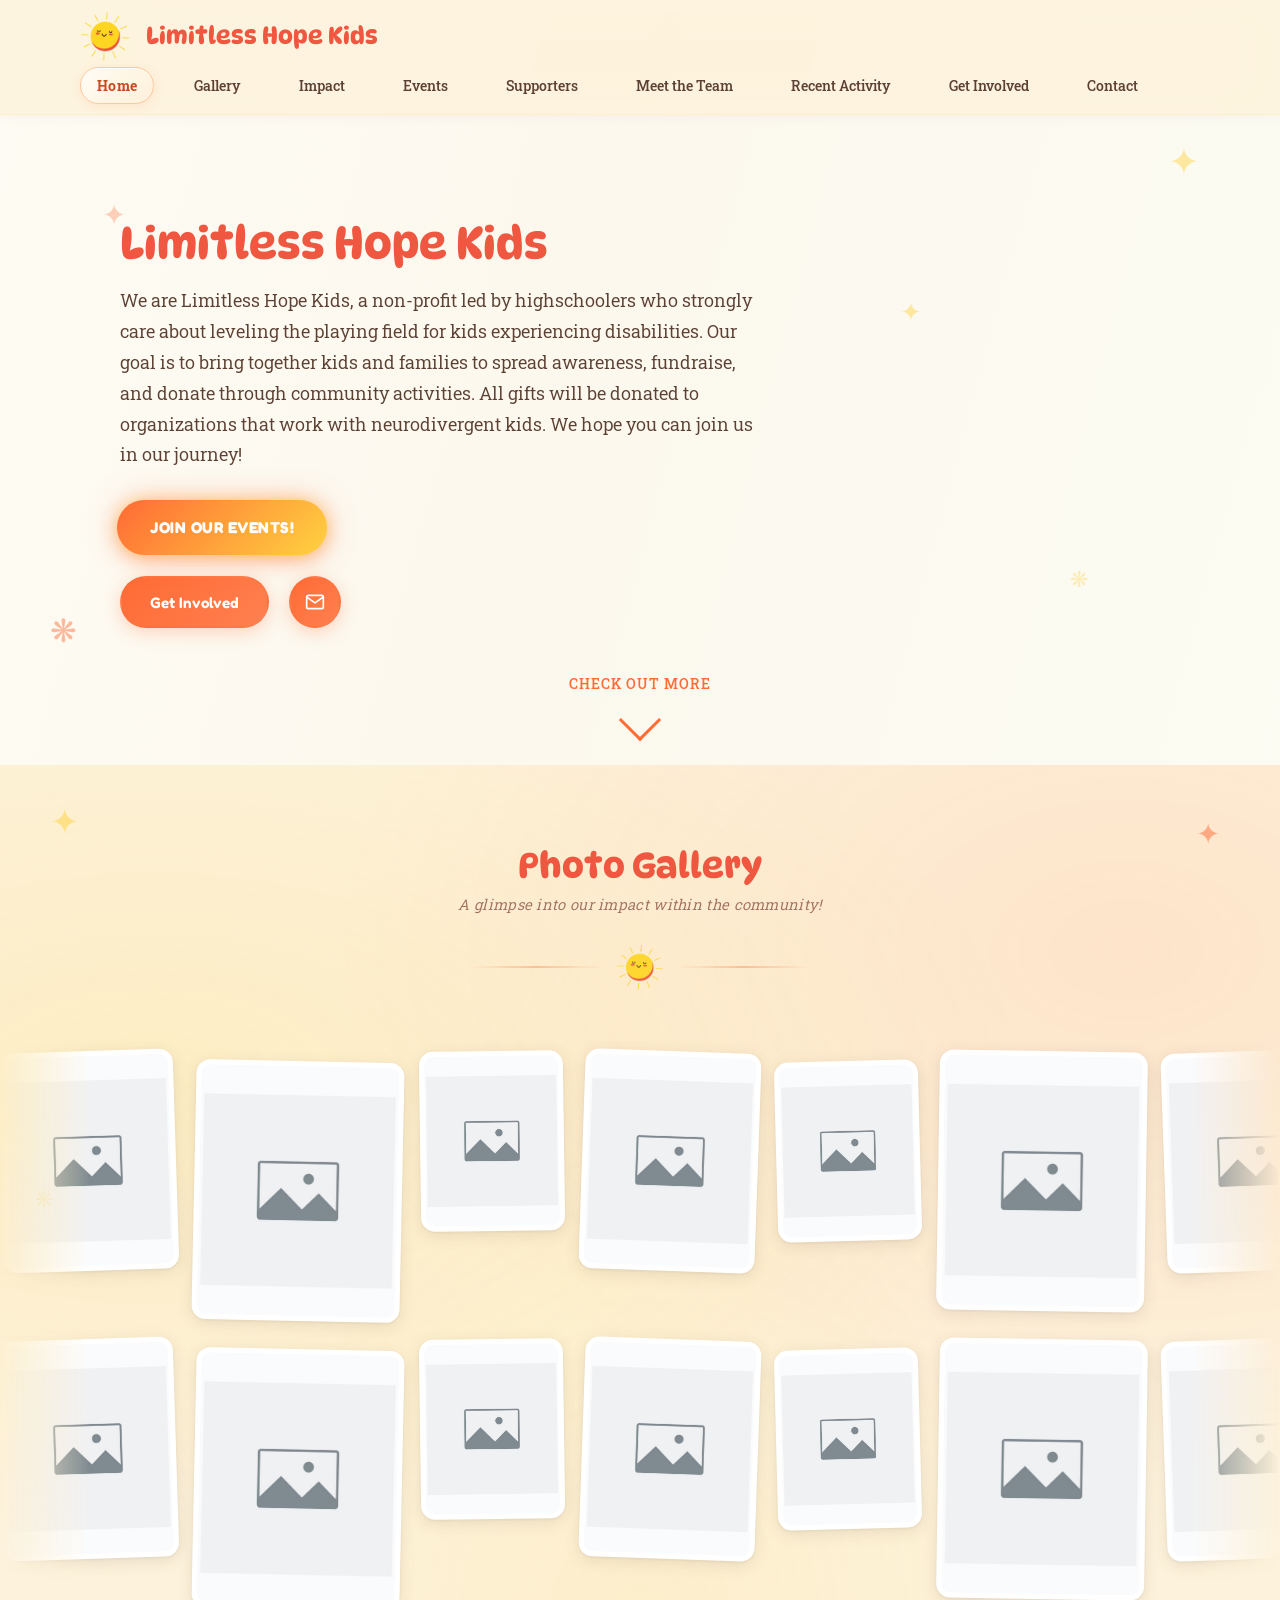
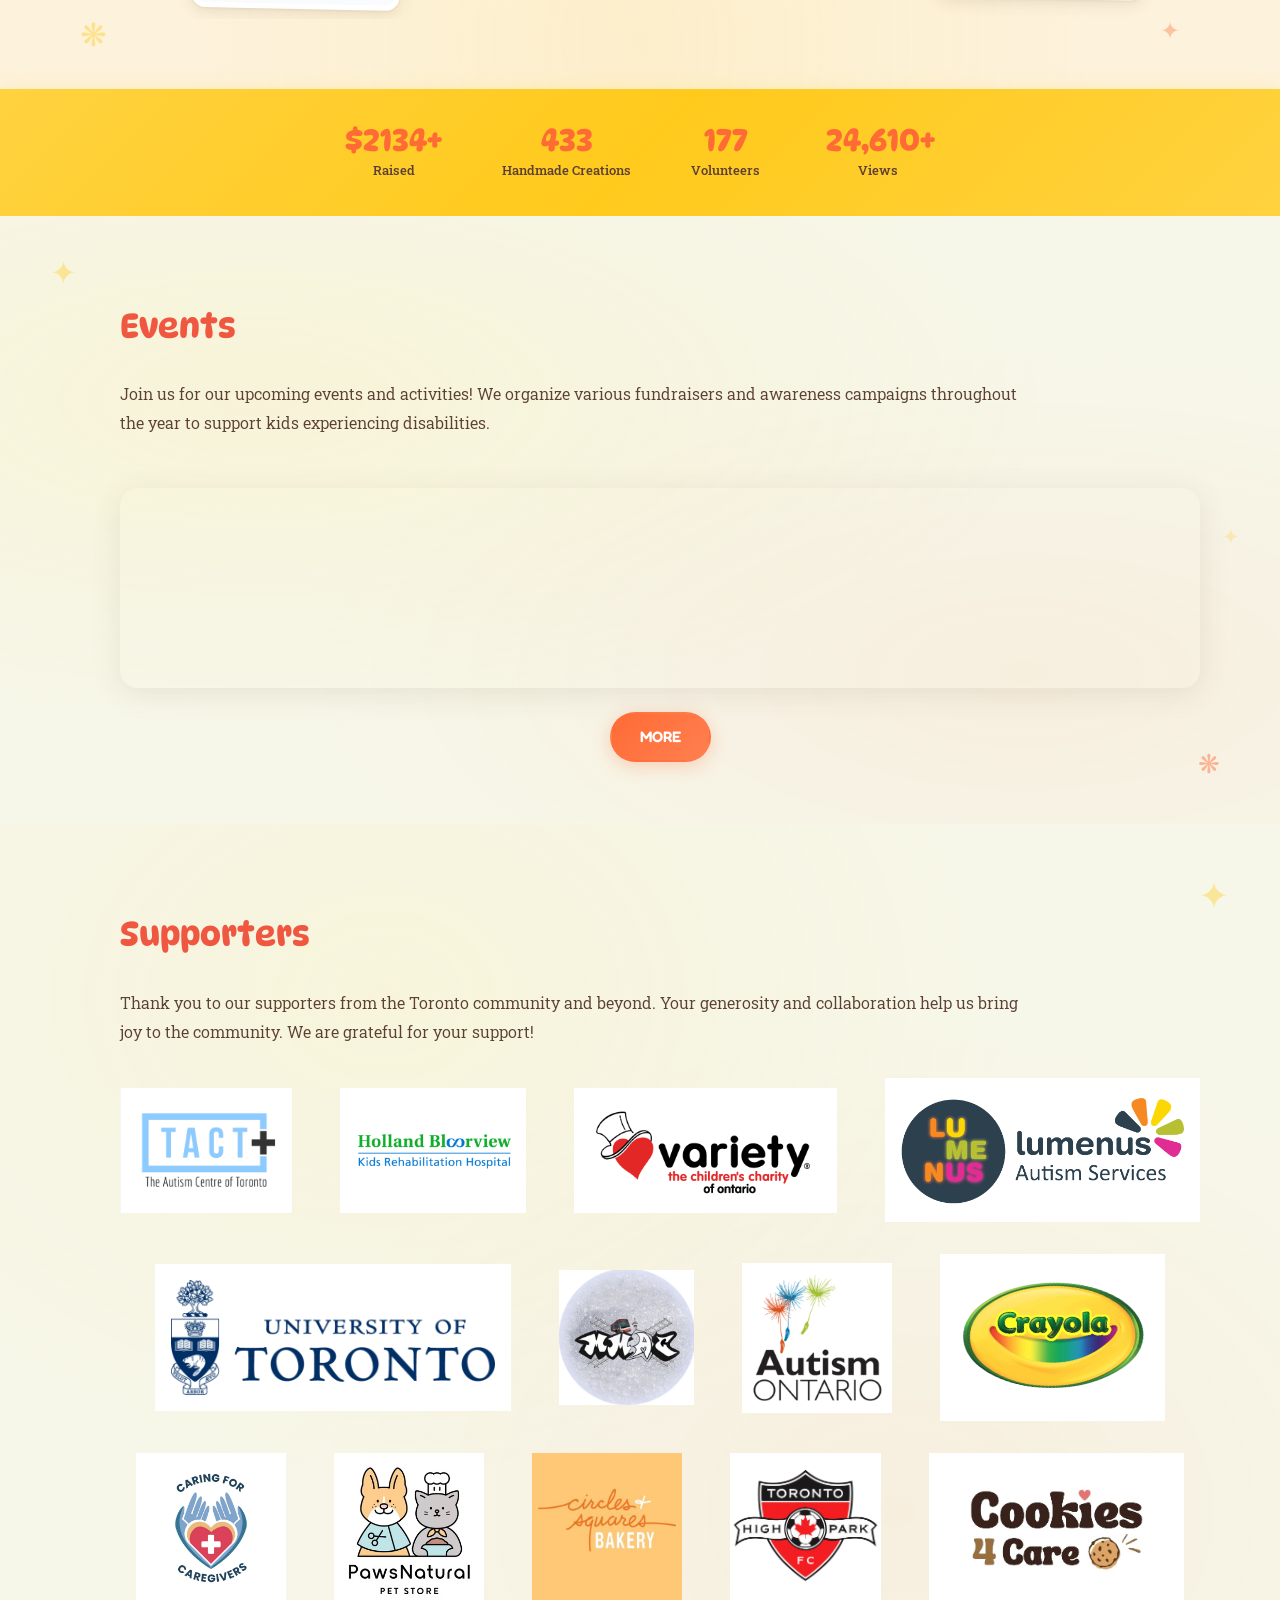
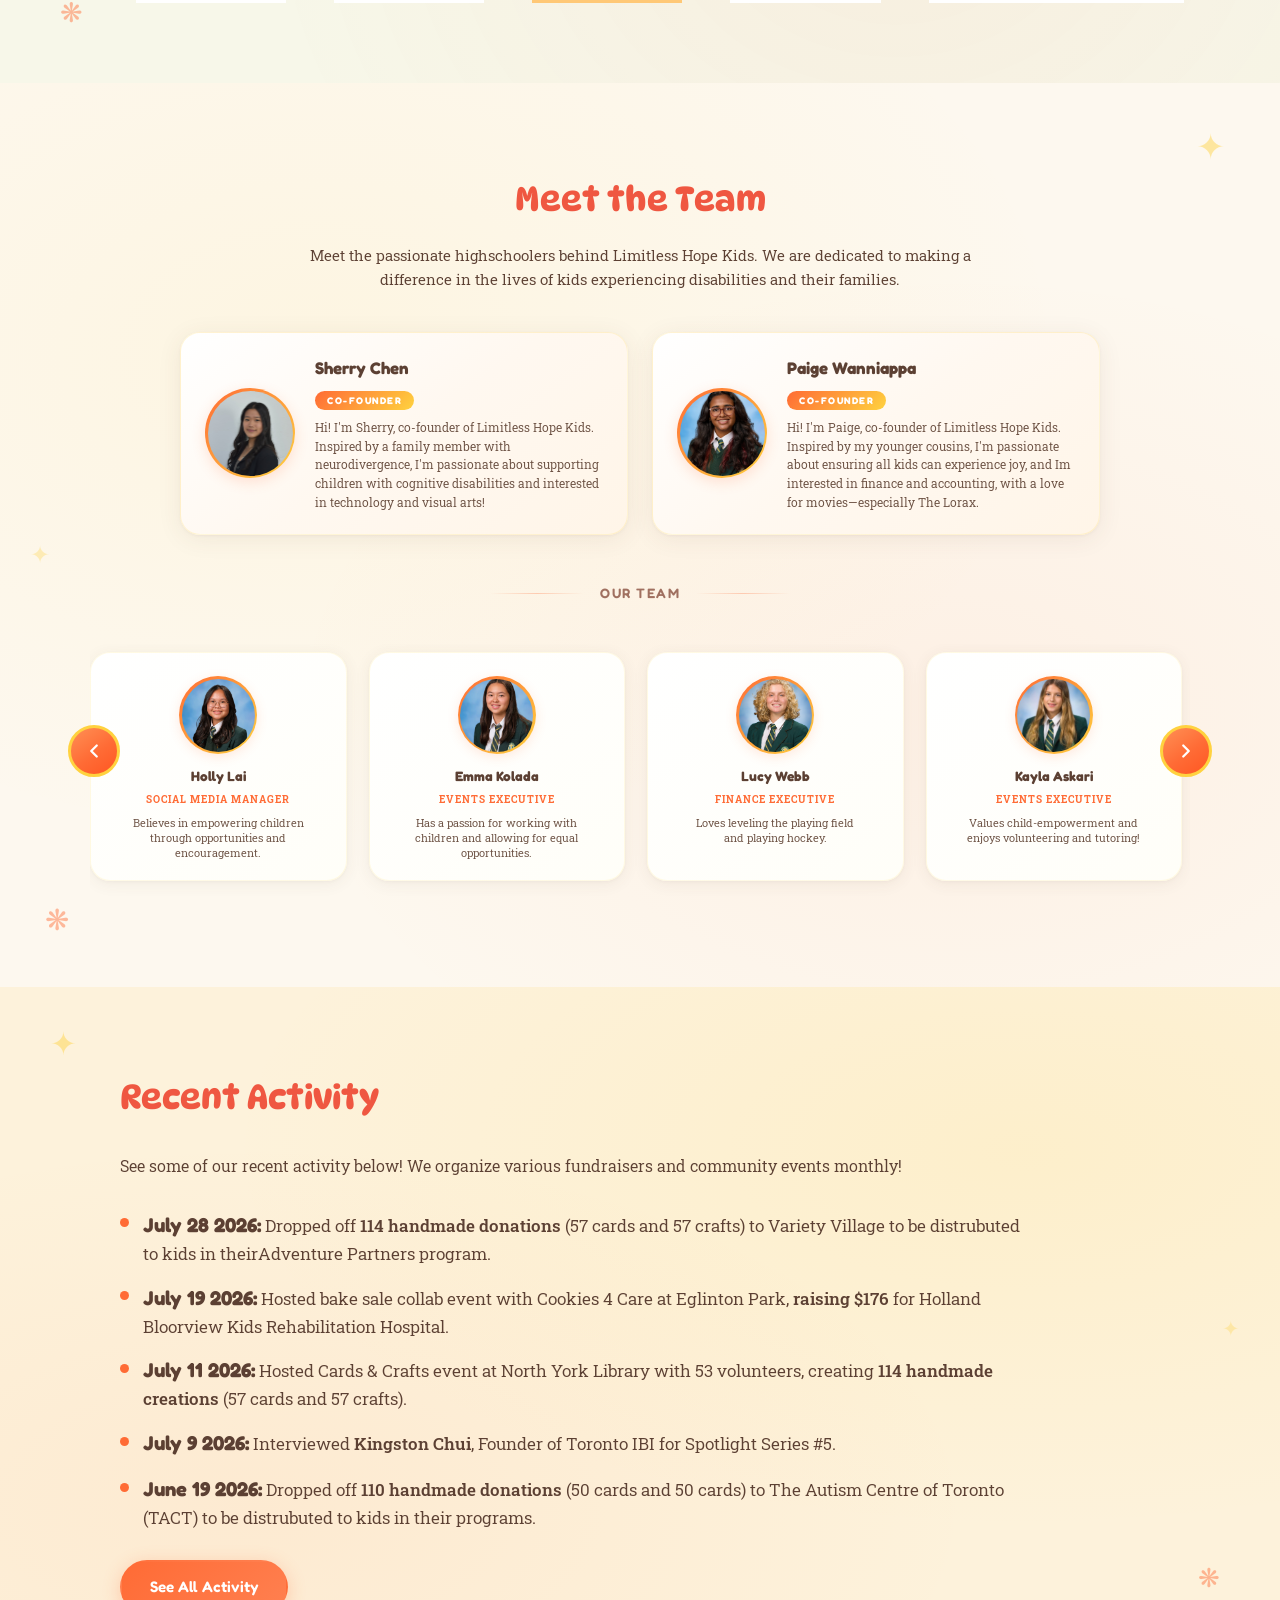
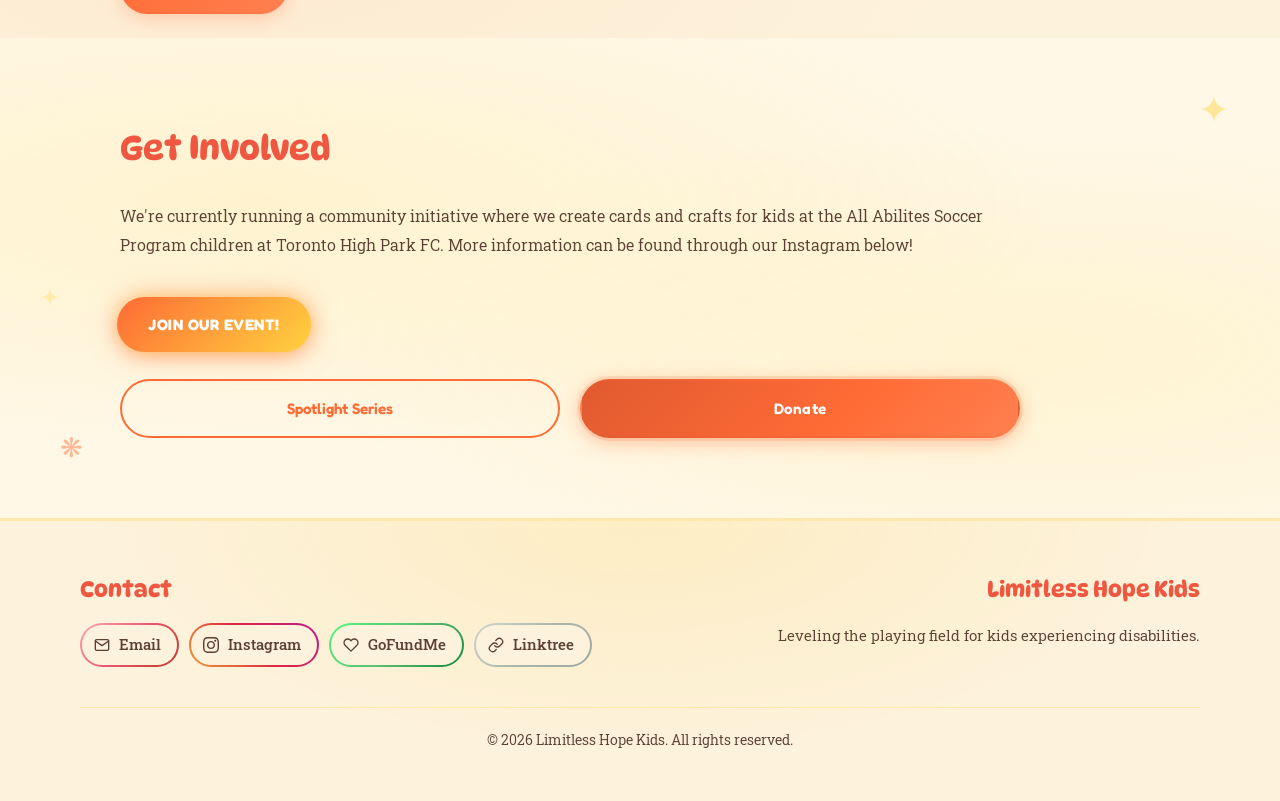
==== commit cba5a198: "new partners" ====
--- a/index.html
+++ b/index.html
@@ -26,7 +26,7 @@
                 <li><a href="#events">Events</a></li>
                 <li><a href="#local-supporters">Supporters</a></li>
                 <li><a href="#team">Meet the Team</a></li>
-                <li><a href="#activity">Activity</a></li>
+                <li><a href="#activity">Recent Activity</a></li>
                 <li><a href="#get-involved">Get Involved</a></li>
                 <li><a href="#contact">Contact</a></li>
             </ul>
@@ -308,9 +308,8 @@
         <div class="section-deco section-deco-8">✦</div>
         <div class="container">
             <div class="section-content reveal">
-                <h2>Activity</h2>
-                <p>Join us for our upcoming events and activities! We organize various fundraisers and awareness
-                    campaigns monthly to support kids experiencing disabilities.</p>
+                <h2>Recent Activity</h2>
+                <p>See some of our recent activity below! We organize various fundraisers and community events monthly!</p>
                 <ul class="events-list" id="eventsListPreview"></ul>
                 <a href="events.html" class="btn events-see-all">See All Activity</a>
             </div>
--- a/style.css
+++ b/style.css
@@ -603,11 +603,29 @@
 
 .local-supporters-logos {
     display: flex;
+    flex-direction: column;
+    gap: 32px;
+    margin-top: 24px;
+}
+
+.local-supporters-row {
+    display: flex;
     flex-wrap: wrap;
     justify-content: center;
     align-items: center;
     gap: 32px 48px;
-    margin-top: 24px;
+}
+
+.local-supporters-row--first {
+    flex-wrap: nowrap;
+}
+
+.local-supporters-row--first .local-supporter-link {
+    min-width: 0;
+}
+
+.local-supporters-row--first .local-supporter-logo {
+    max-width: 100%;
 }
 
 .local-supporter-link {
@@ -615,6 +633,11 @@
     align-items: center;
     justify-content: center;
     text-decoration: none;
+}
+
+.local-supporter-link--white {
+    padding: 16px;
+    background: #fff;
 }
 
 .local-supporter-logo {
@@ -625,13 +648,32 @@
     object-fit: contain;
 }
 
+.local-supporter-logo--smaller {
+    max-height: 135px;
+    max-width: 324px;
+}
+
+.local-supporter-logo--straightened {
+    transform: rotate(13deg);
+}
+
 @media (max-width: 768px) {
     .local-supporters-logos {
         gap: 24px;
     }
+    .local-supporters-row {
+        gap: 24px;
+    }
+    .local-supporters-row--first {
+        flex-wrap: wrap;
+    }
     .local-supporter-logo {
         max-height: 110px;
         max-width: 270px;
+    }
+    .local-supporter-logo--smaller {
+        max-height: 99px;
+        max-width: 243px;
     }
 }
 
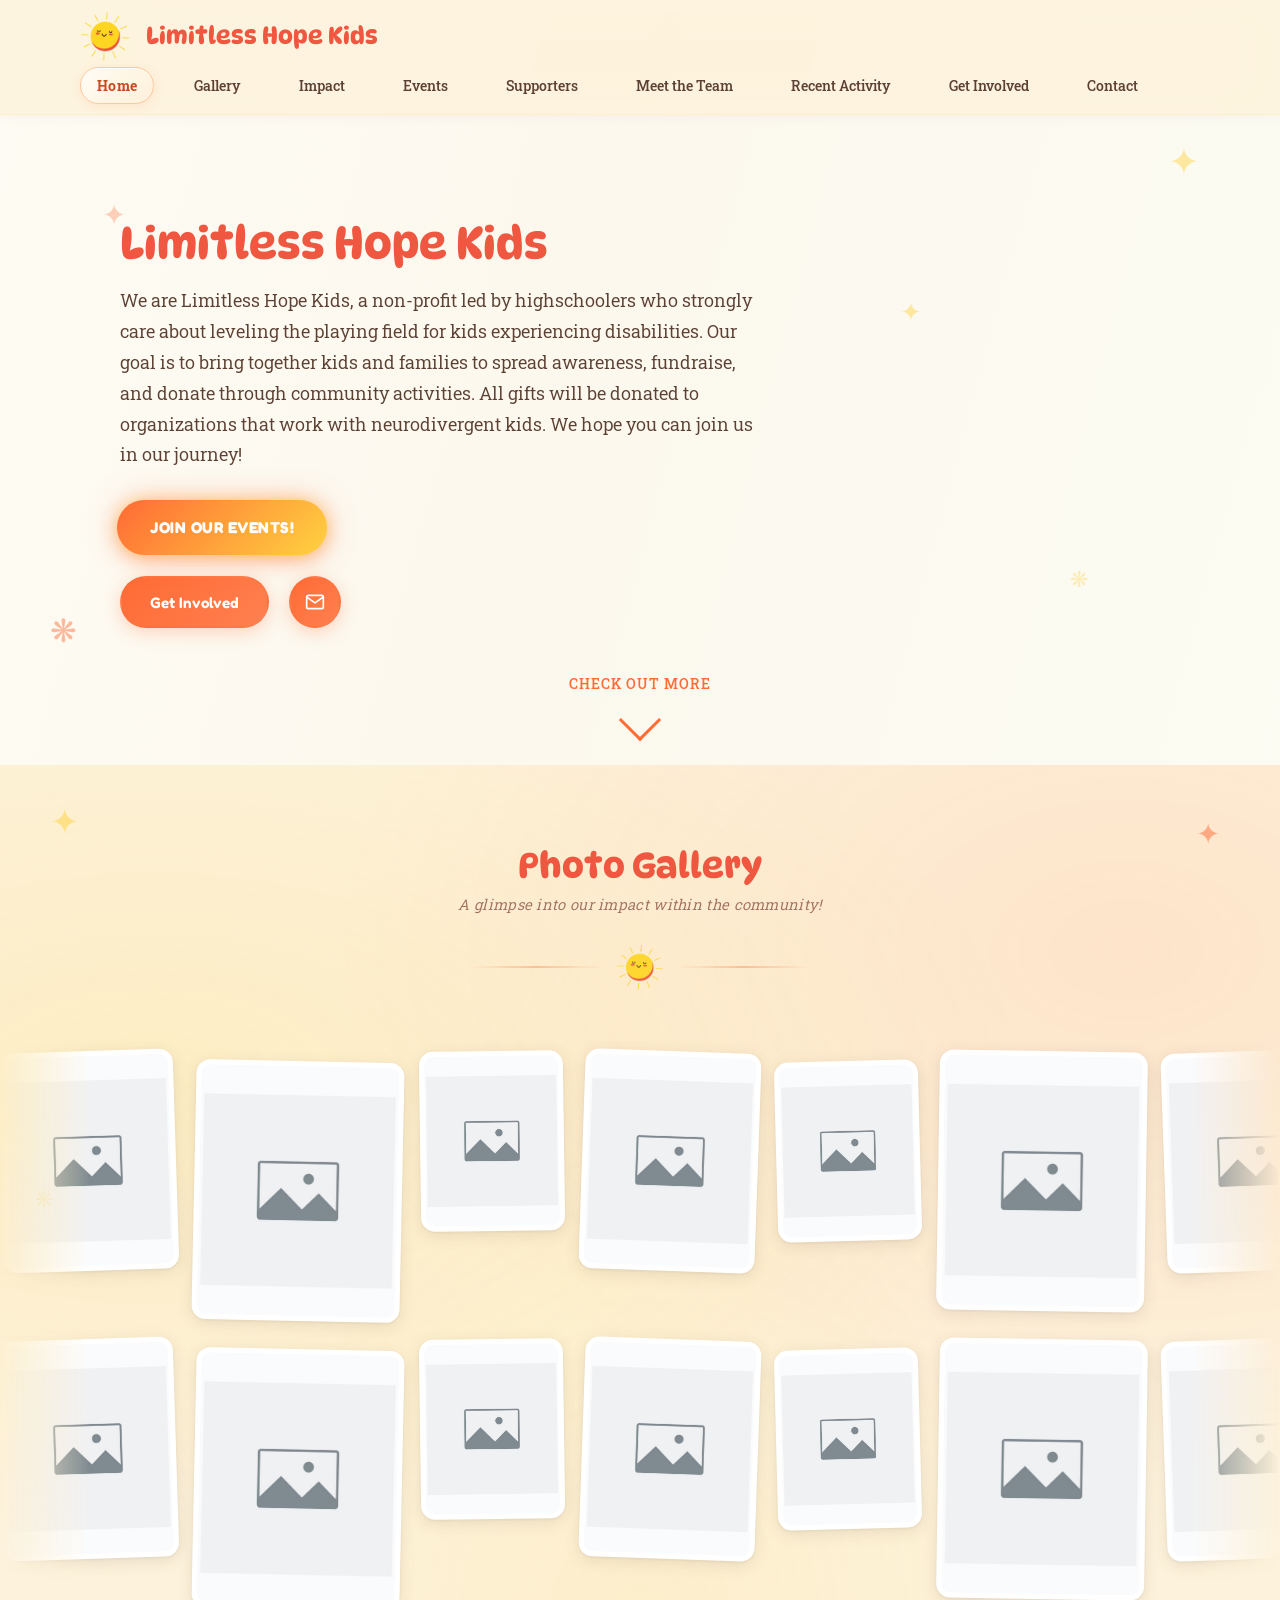
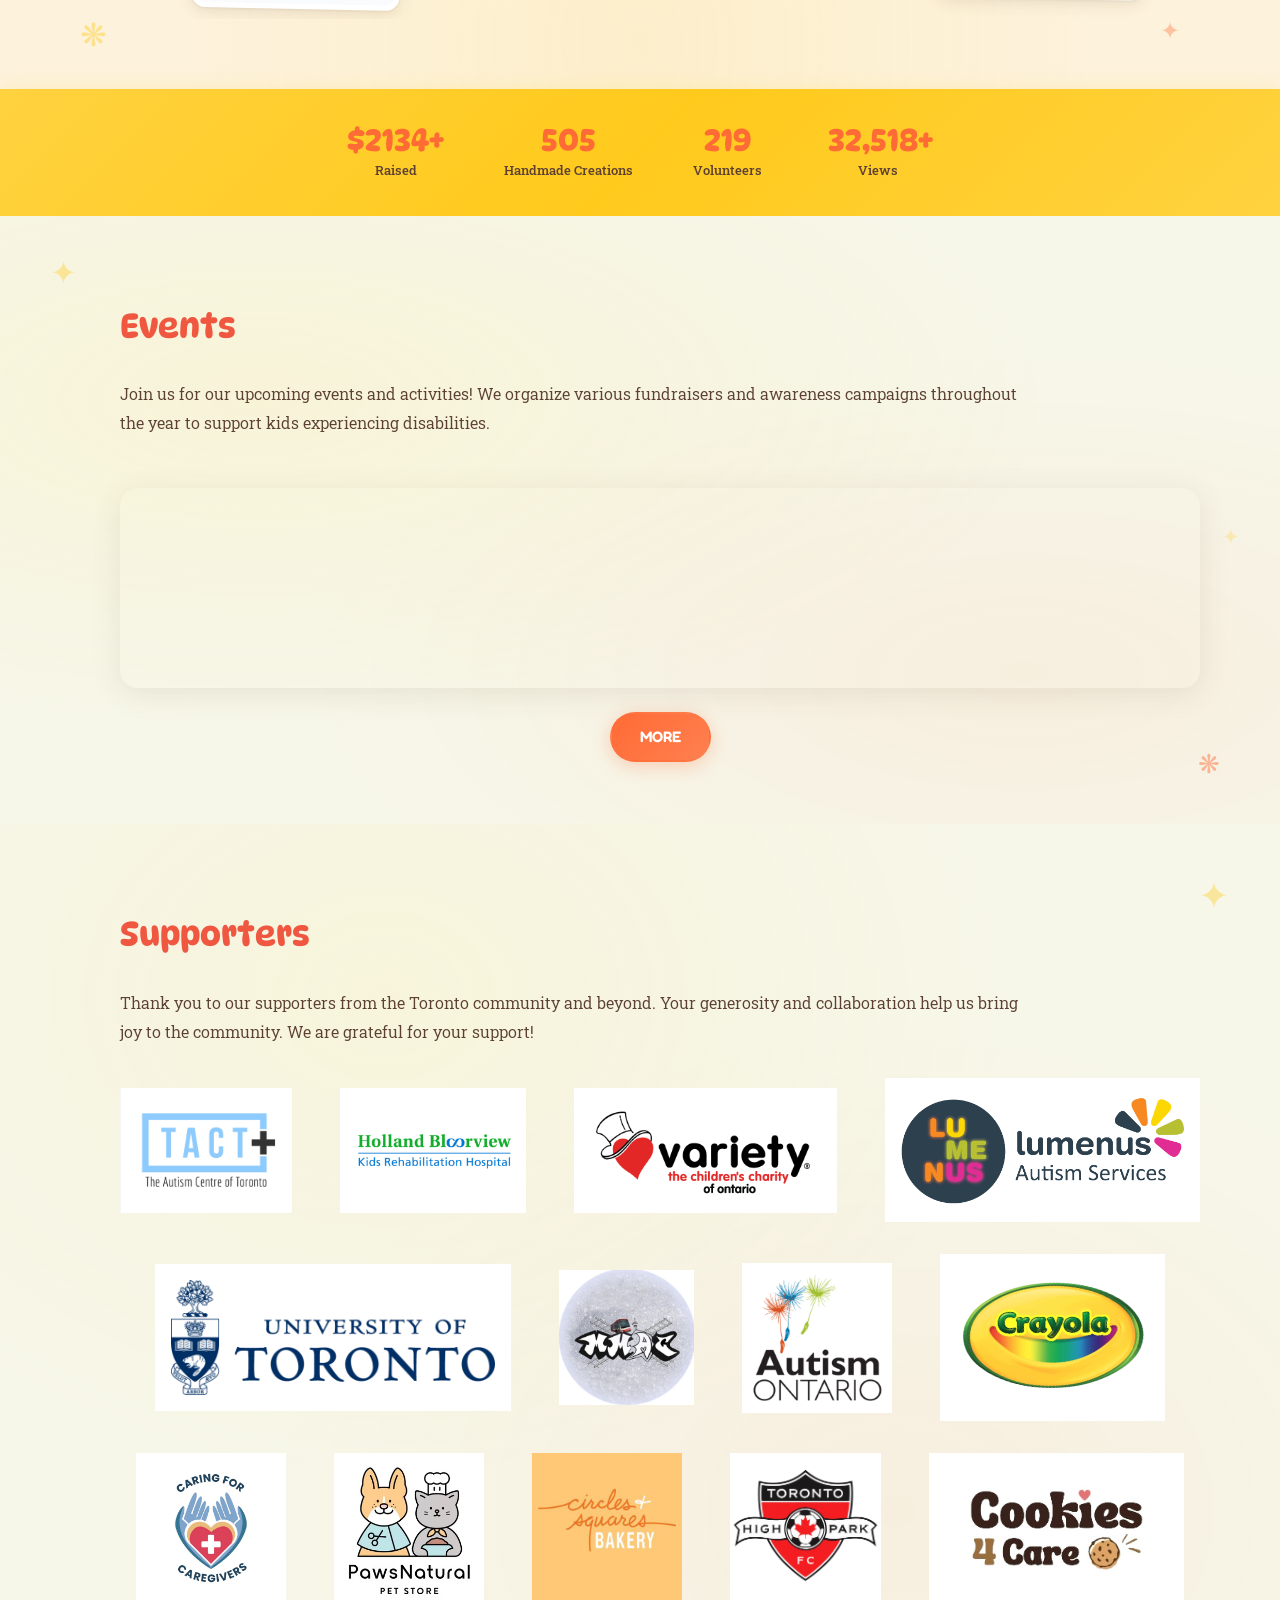
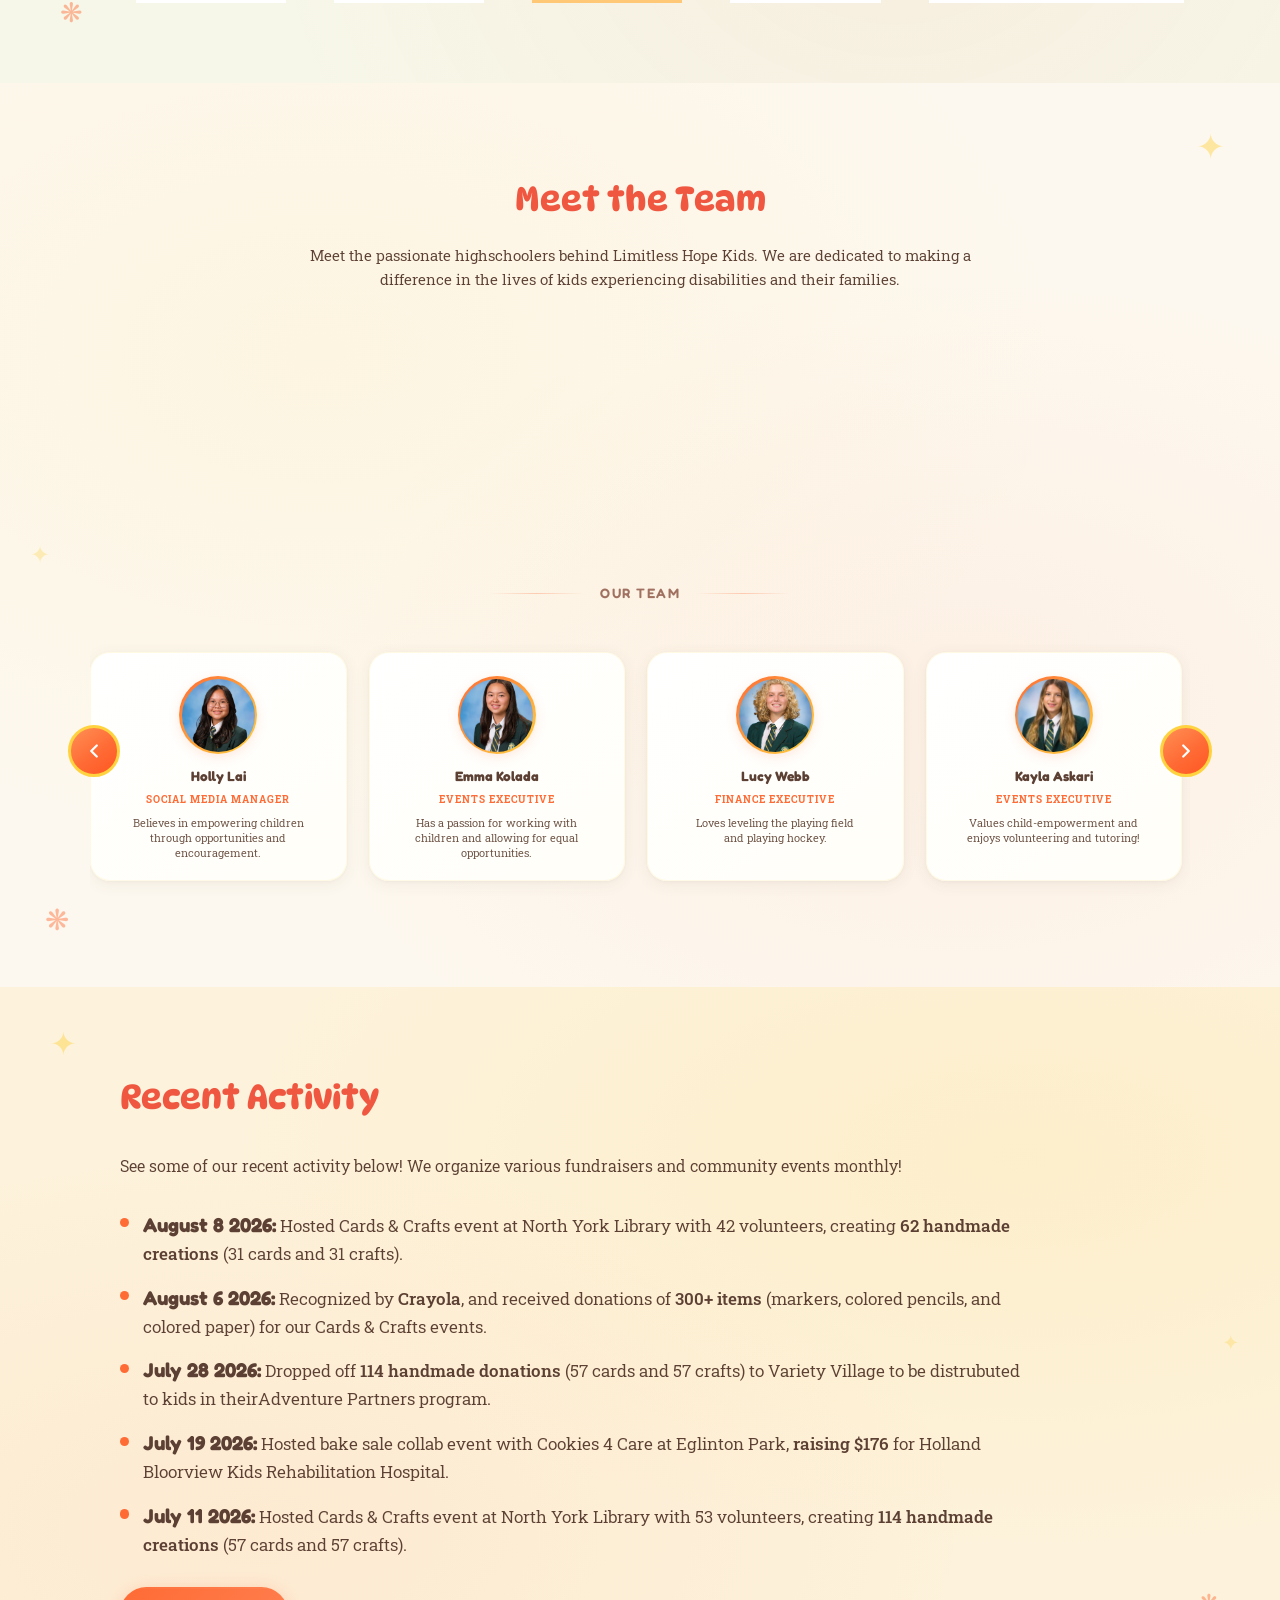
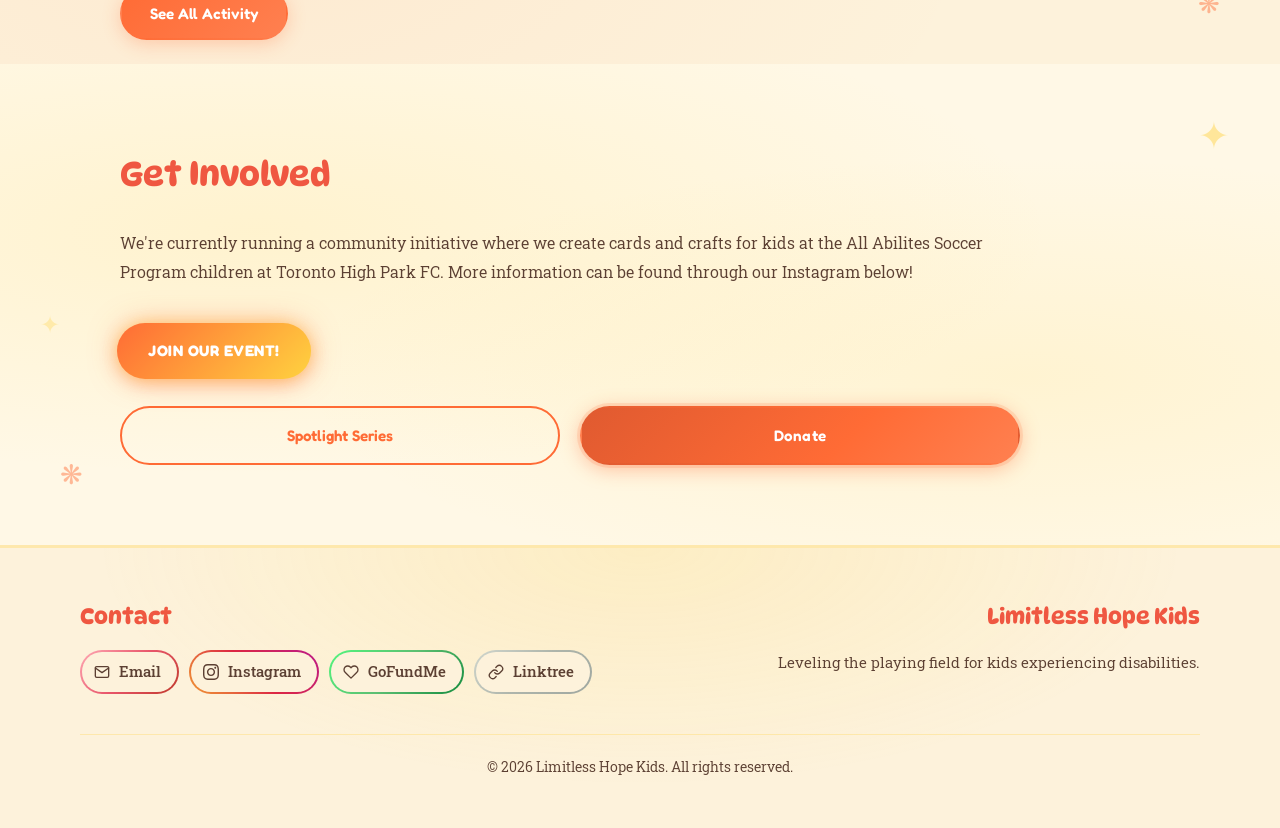
==== commit af512e8f: "impact numbs" ====
--- a/index.html
+++ b/index.html
@@ -102,11 +102,11 @@
                     <div class="impact-label">Raised</div>
                 </div>
                 <div class="impact-stat">
-                    <div class="impact-number">433</div>
+                    <div class="impact-number">505</div>
                     <div class="impact-label">Handmade Creations</div>
                 </div>
                 <div class="impact-stat">
-                    <div class="impact-number">177</div>
+                    <div class="impact-number">219</div>
                     <div class="impact-label">Volunteers</div>
                 </div>
                 <!-- <div class="impact-stat">
@@ -114,7 +114,7 @@
                     <div class="impact-label">Events</div>
                 </div> -->
                 <div class="impact-stat">
-                    <div class="impact-number"> 24,610+</div>
+                    <div class="impact-number"> 32,518+</div>
                     <div class="impact-label">Views</div>
                 </div>
             </div>
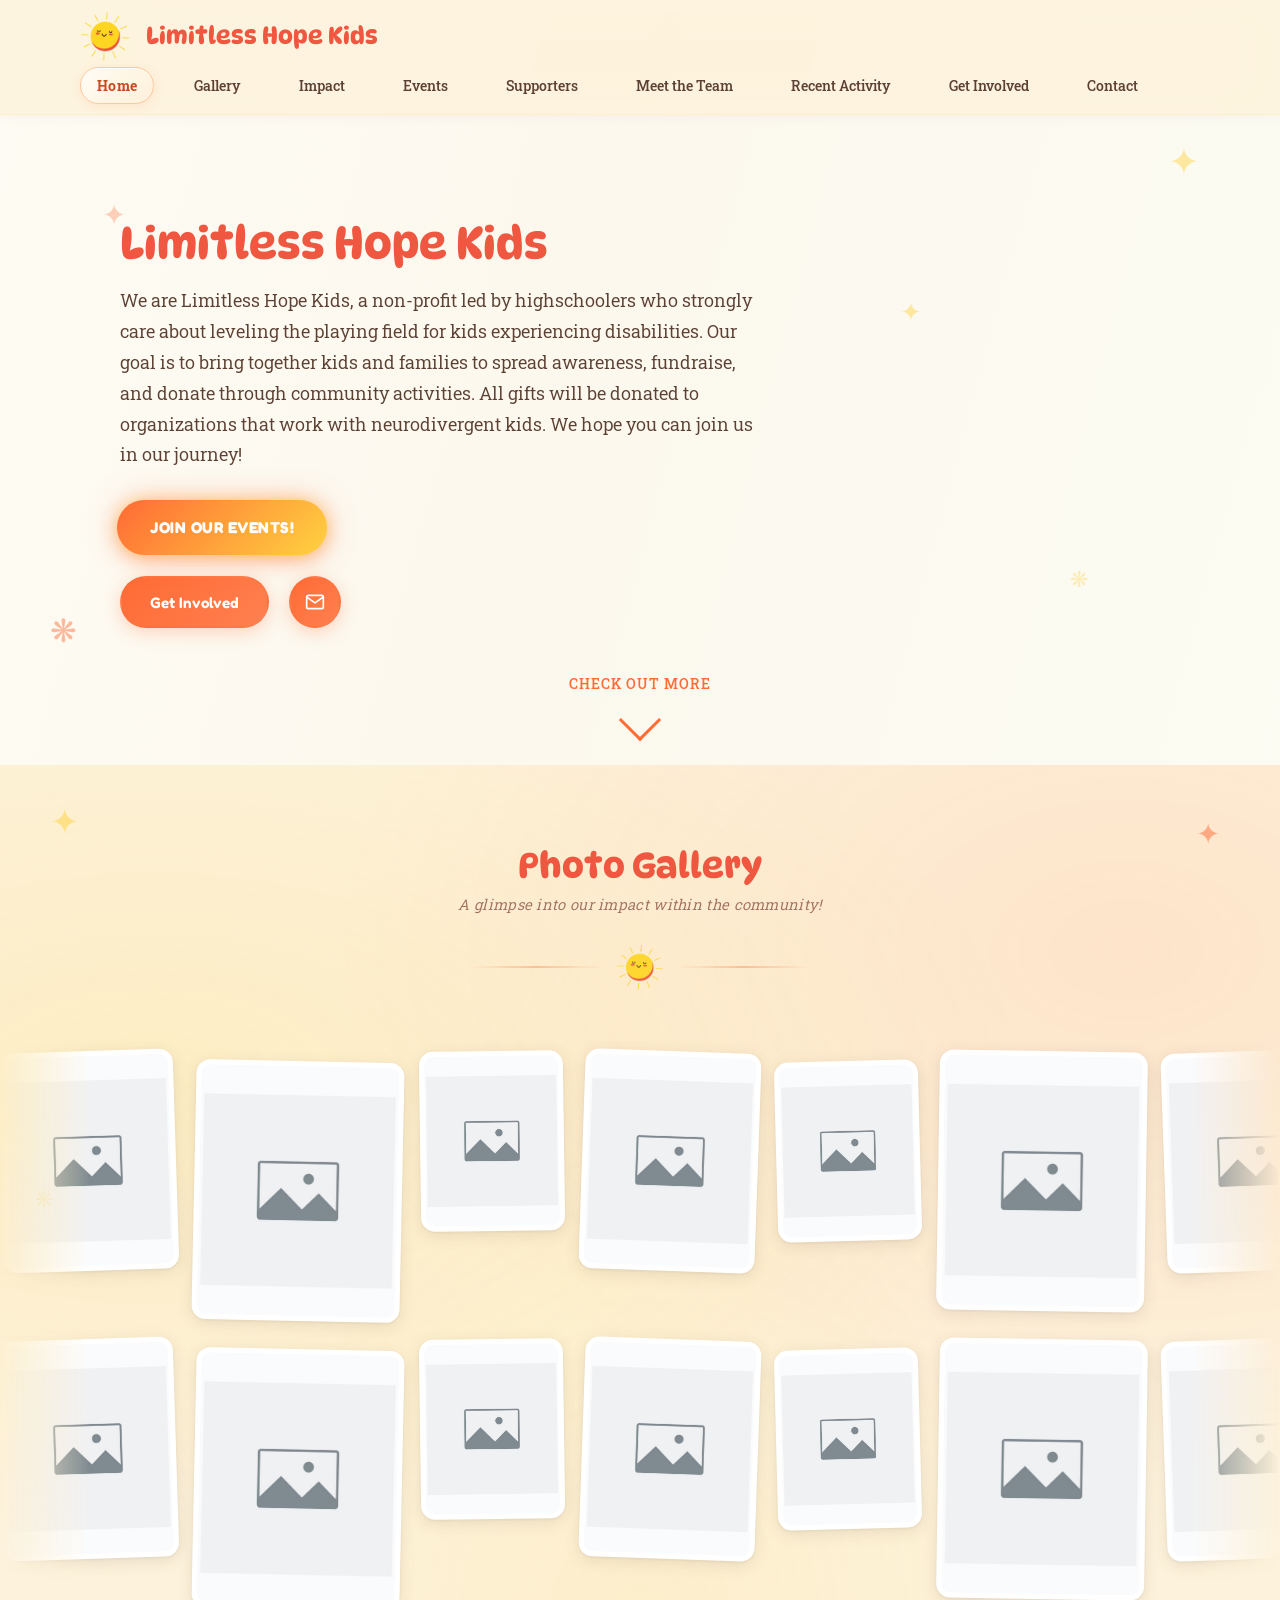
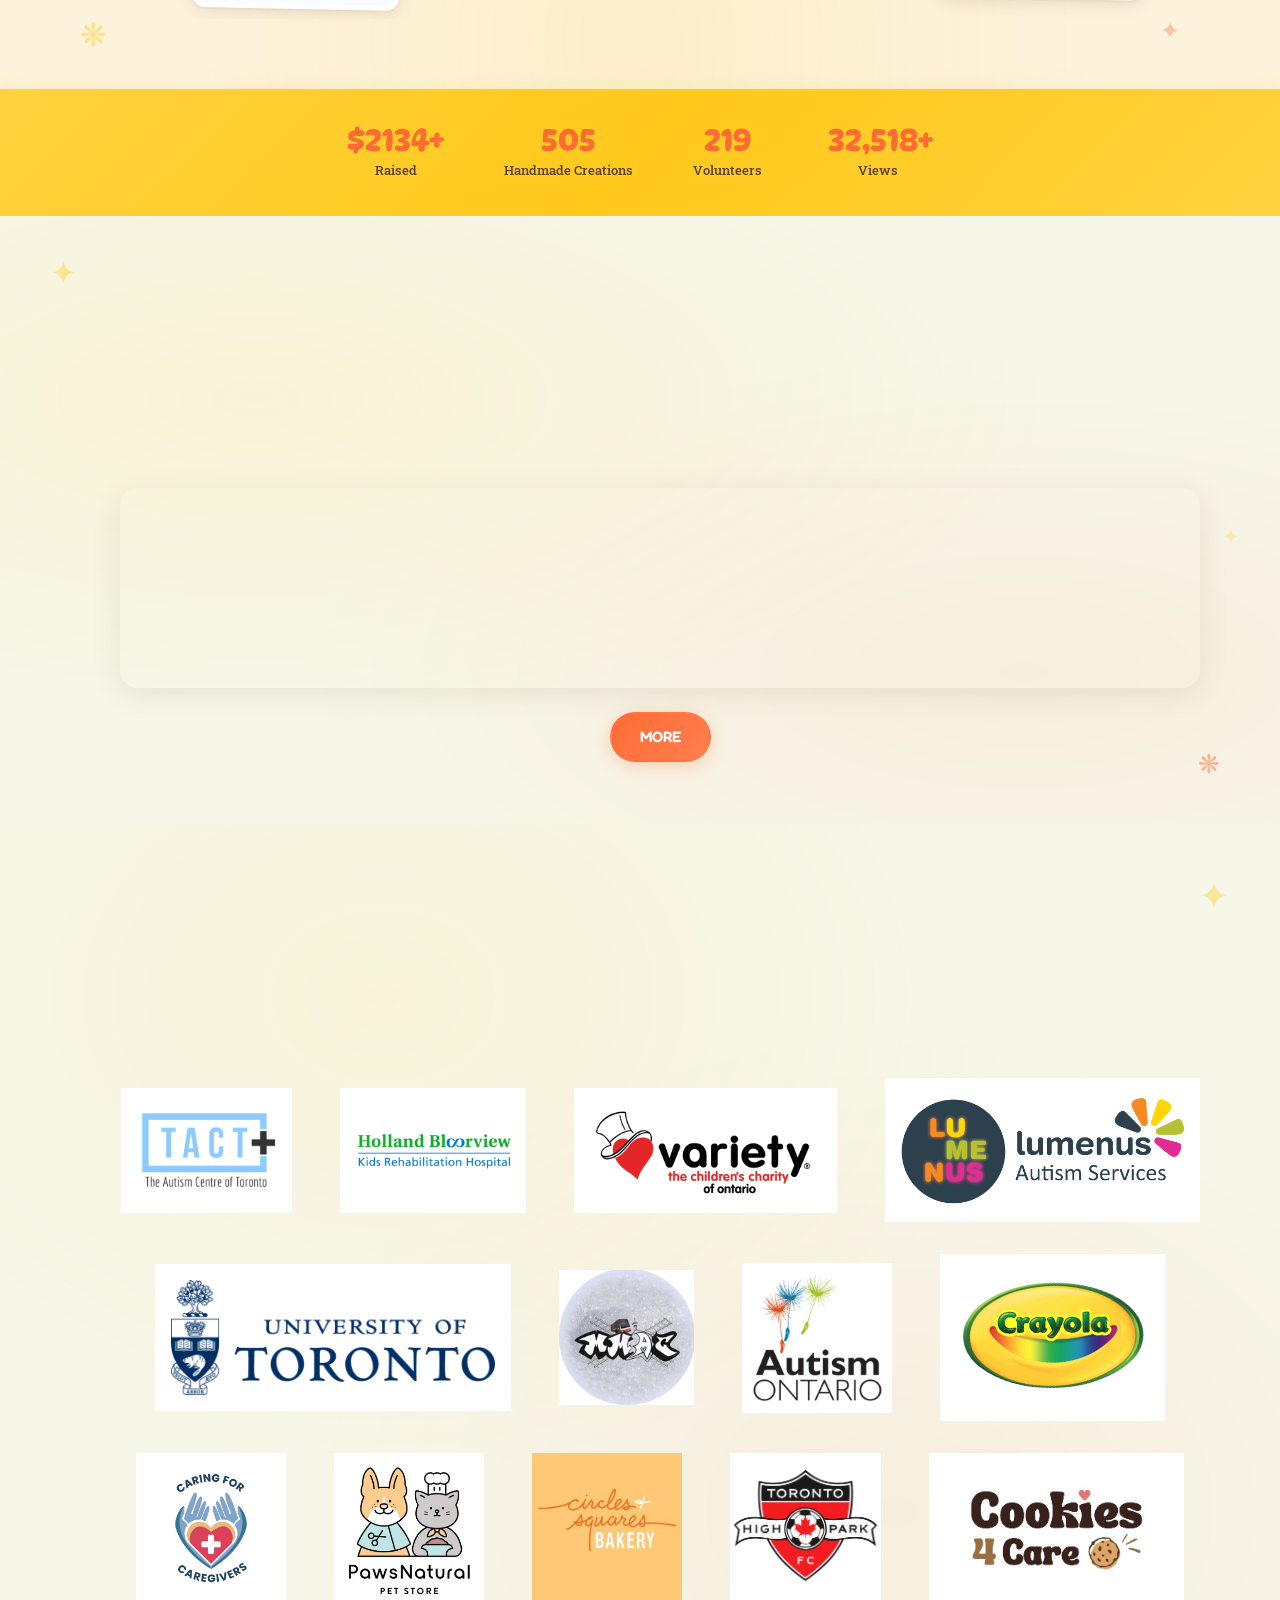
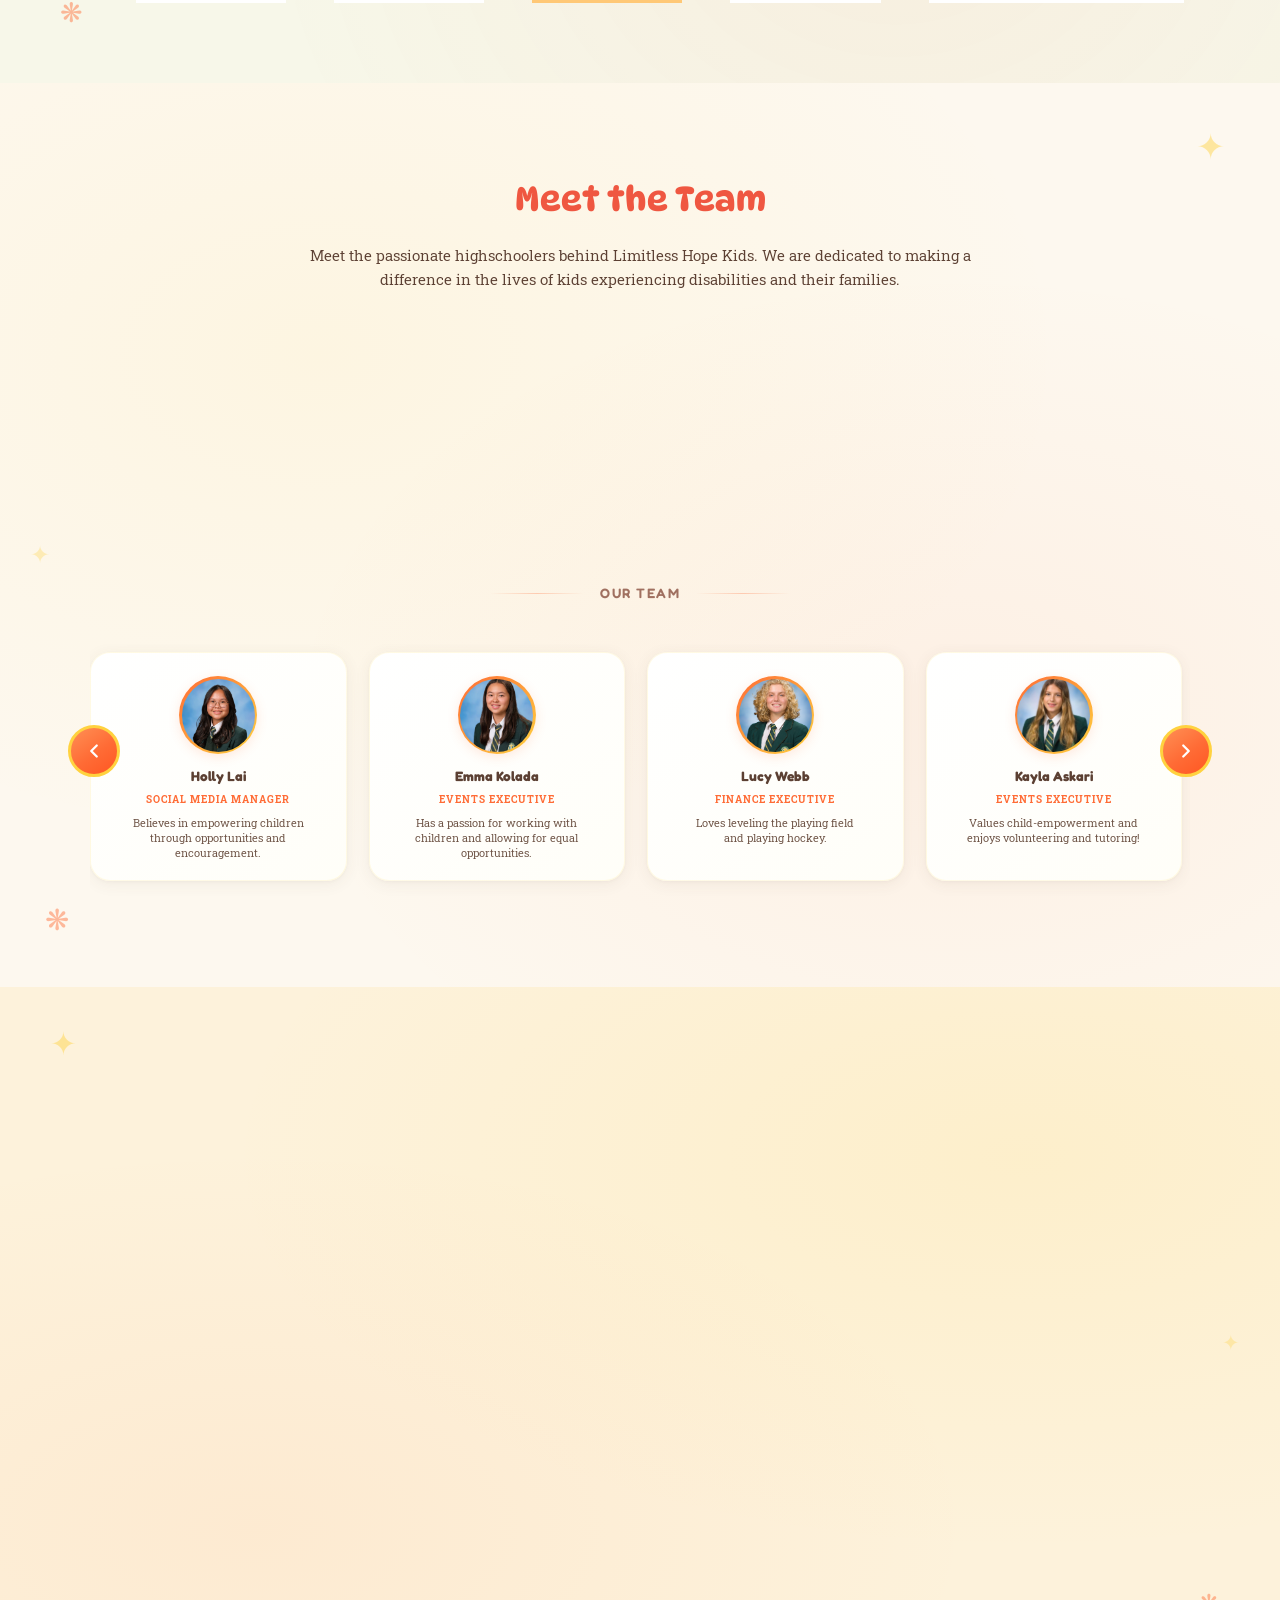
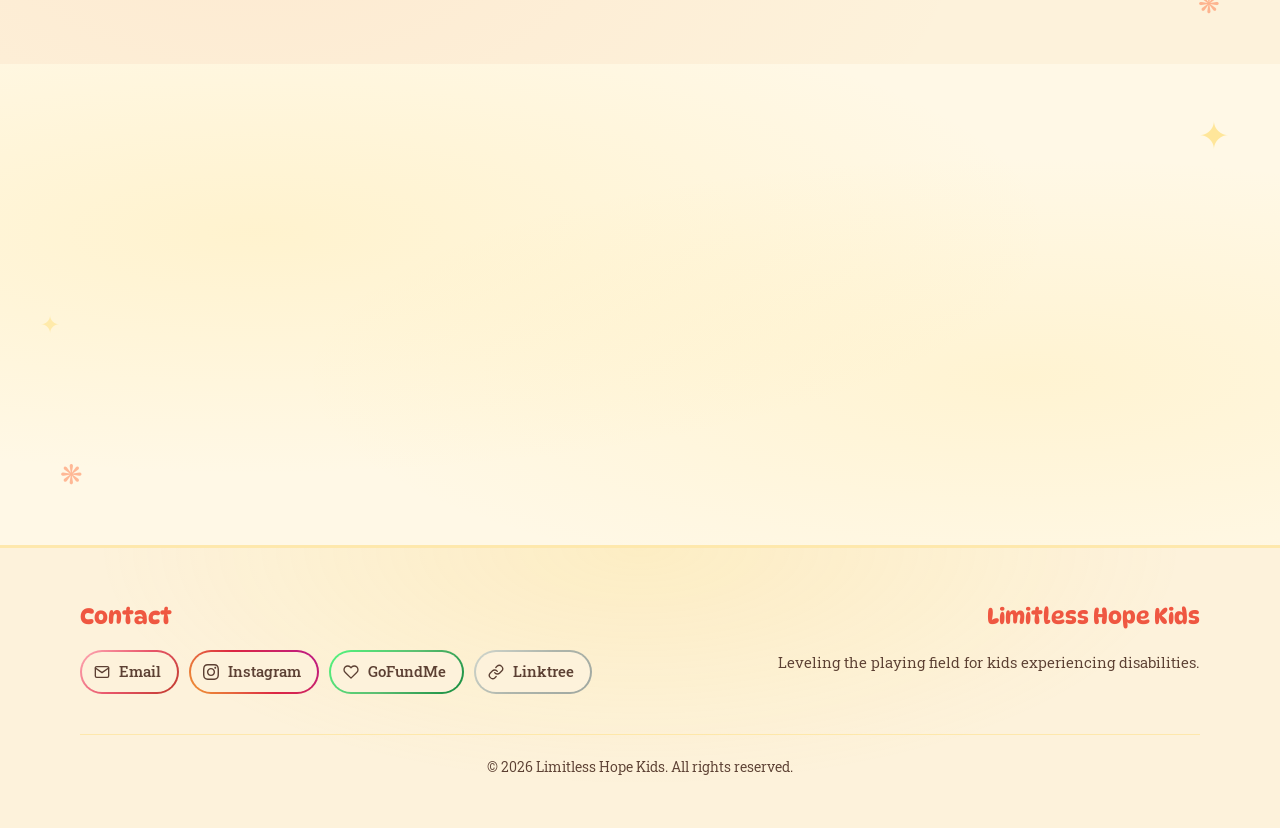
==== commit eb01bc0c: "new team member" ====
--- a/index.html
+++ b/index.html
@@ -291,6 +291,17 @@
                             <p class="team-description-secondary">Passionate about community events and making an impact on kids and families.</p>
                         </div>
                     </div>
+                    <div class="team-member-secondary-wrapper">
+                        <div class="rounded-box-secondary"></div>
+                        <div class="team-member-secondary">
+                            <div class="team-image-secondary">
+                                <img src="media/t10.jpeg" alt="Emily Dupuch">
+                            </div>
+                            <h3 class="team-name-secondary">Emily Dupuch</h3>
+                            <p class="team-position-secondary">EVENTS EXECUTIVE</p>
+                            <p class="team-description-secondary">Loves supporting kids through creative crafts!</p>
+                        </div>
+                    </div>
                         </div>
                     </div>
                     <button type="button" class="team-carousel-btn team-carousel-next" id="teamCarouselNext" aria-label="Next team members">
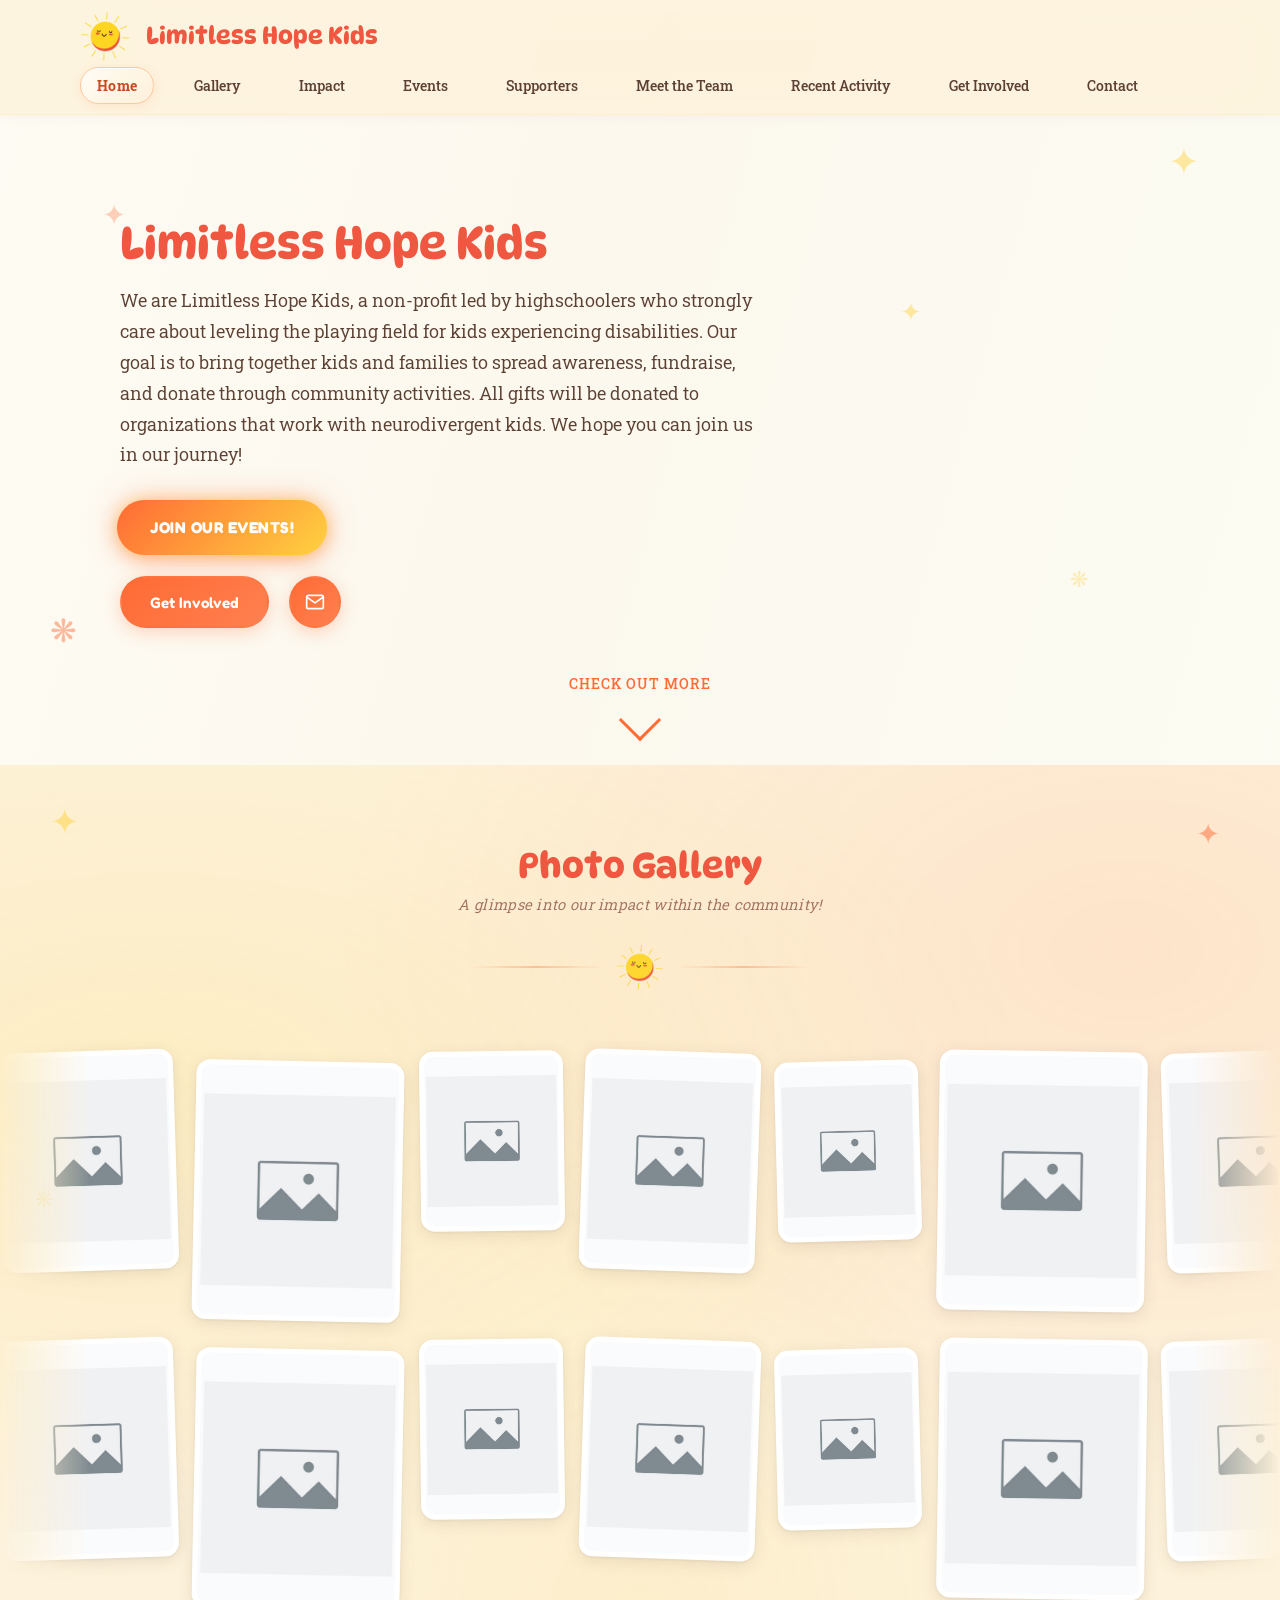
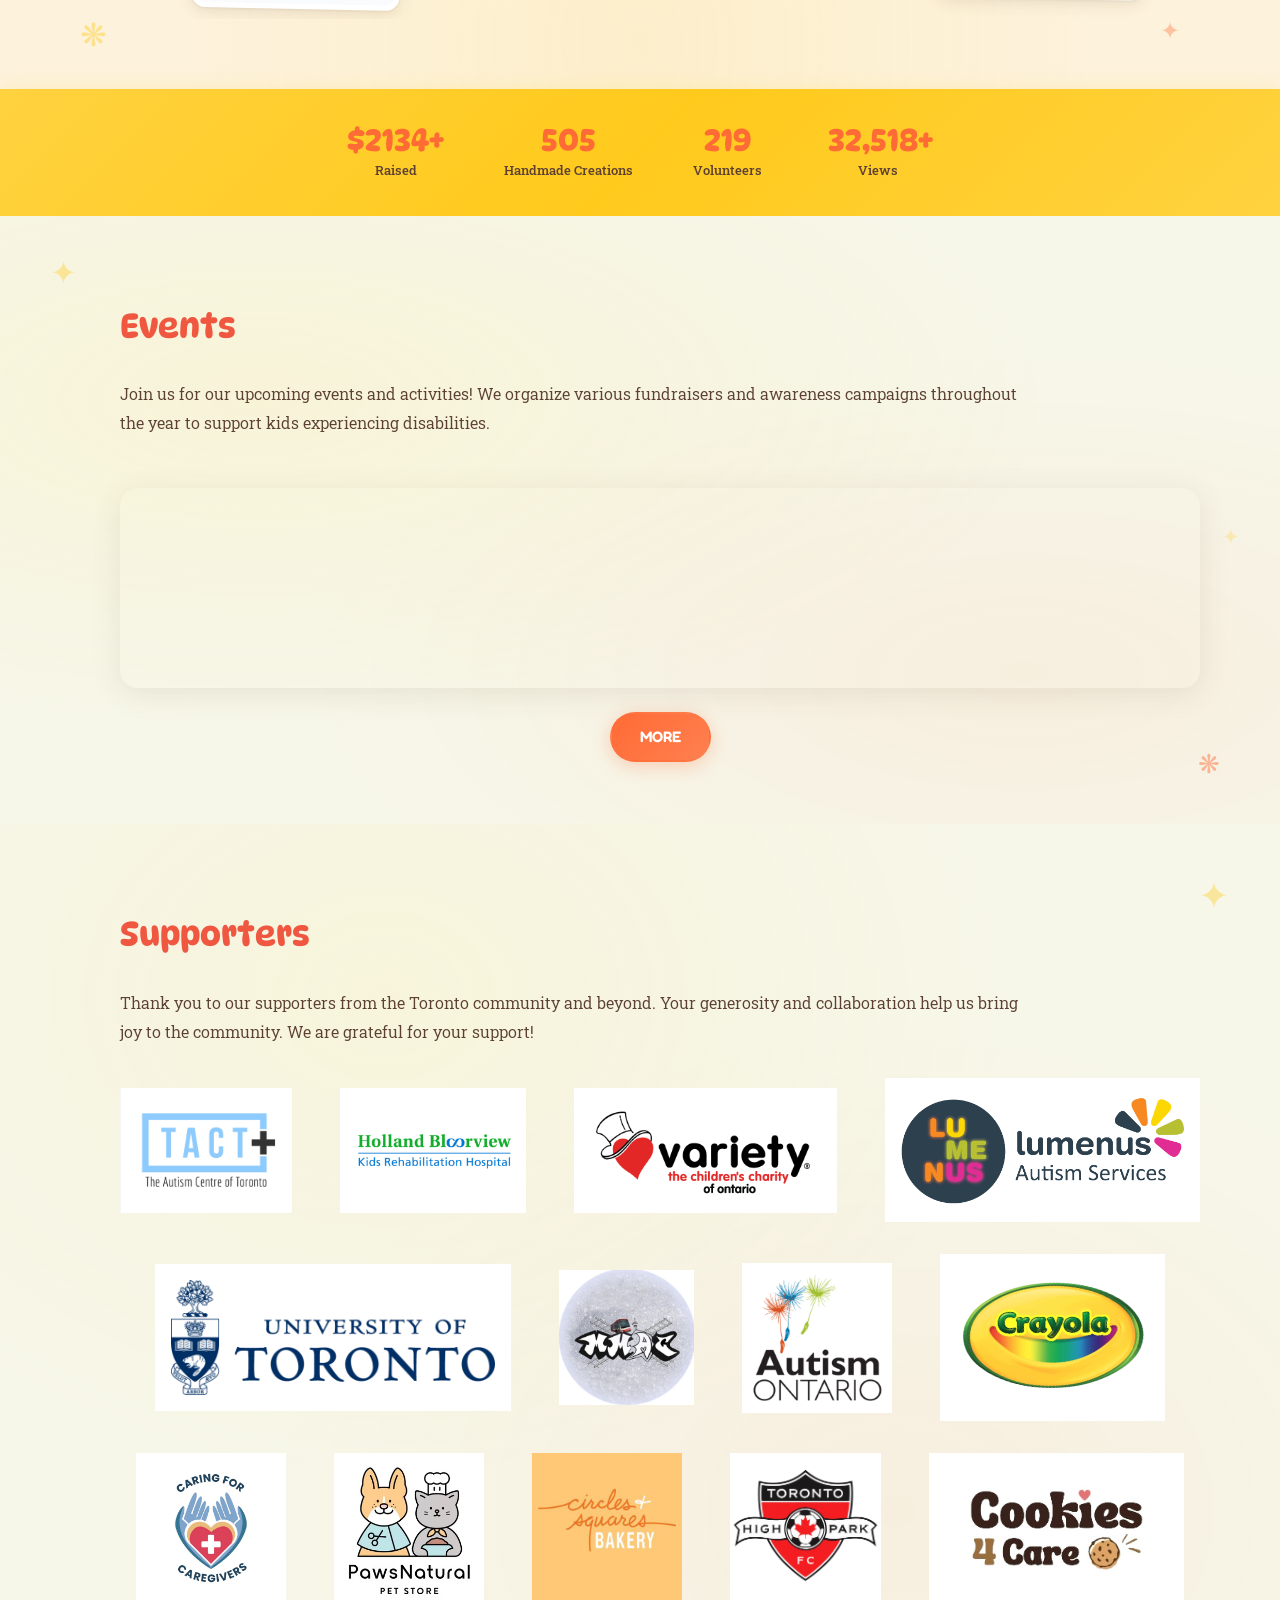
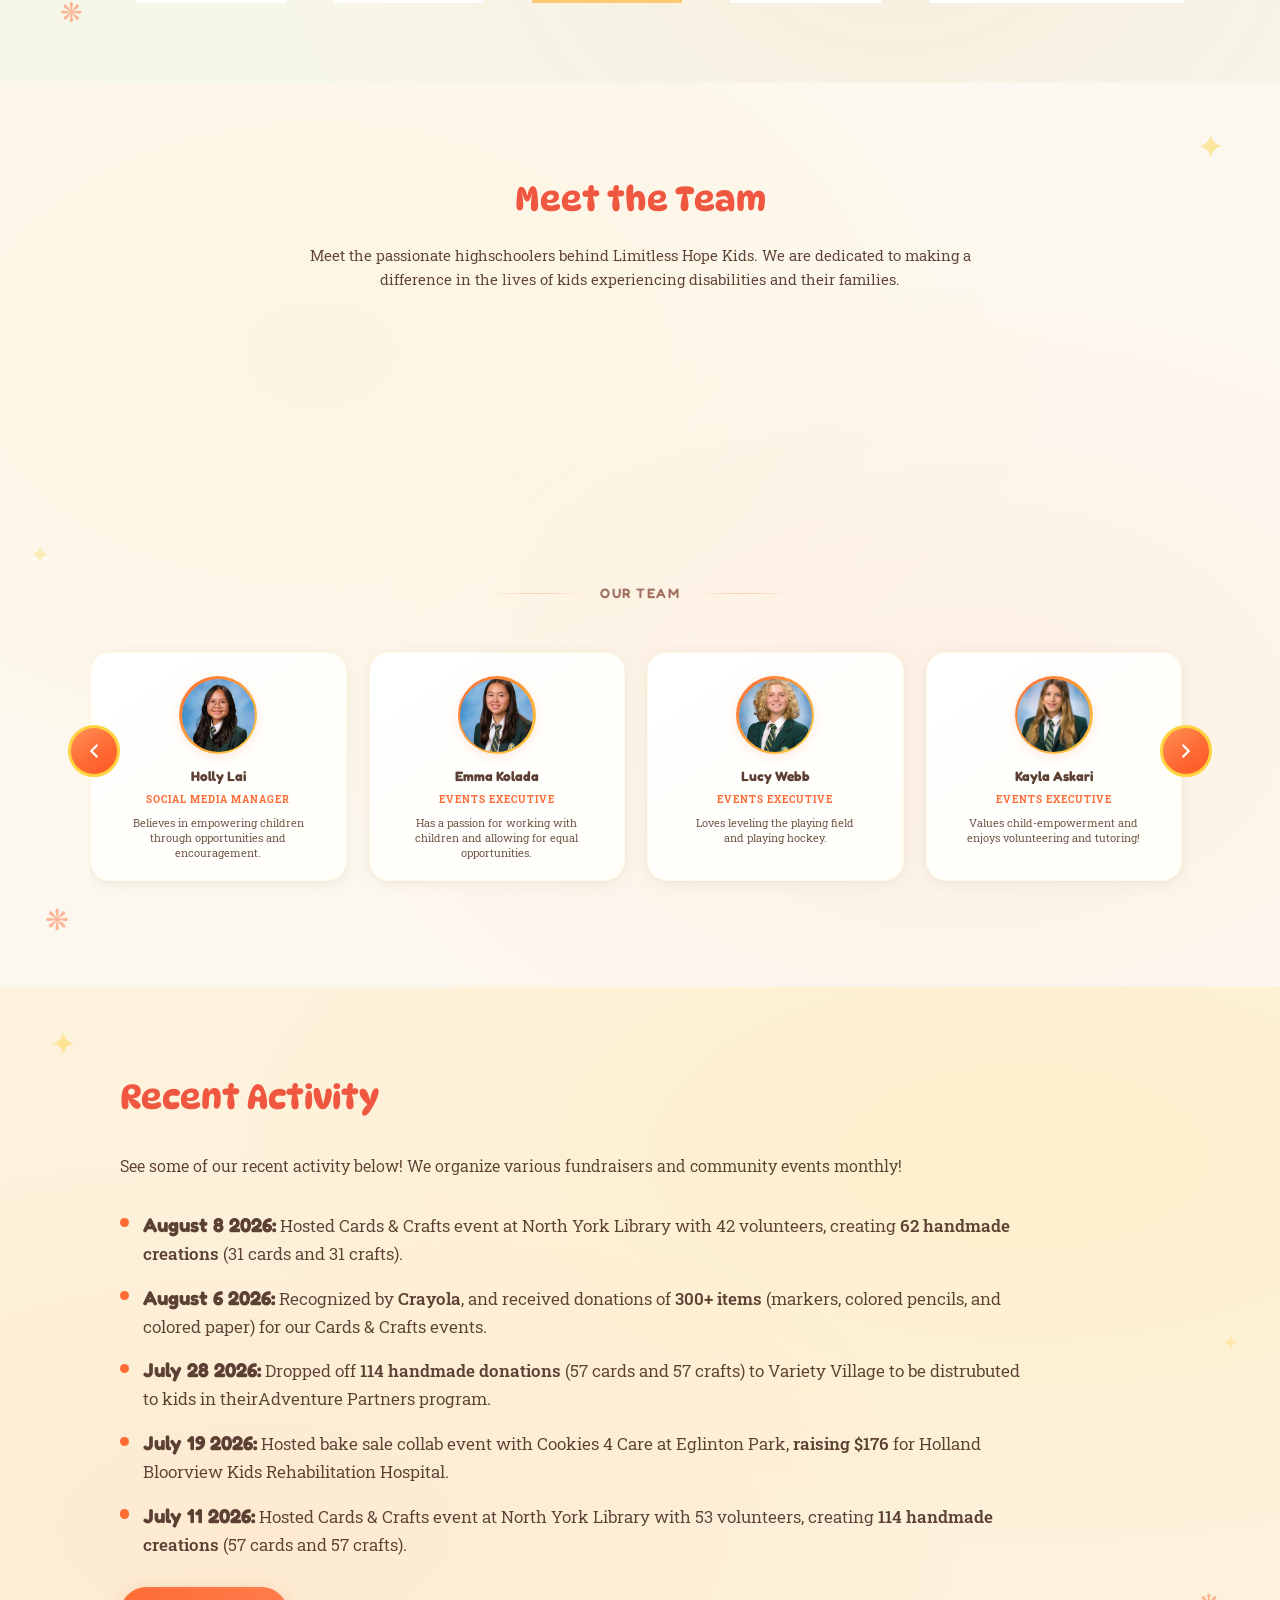
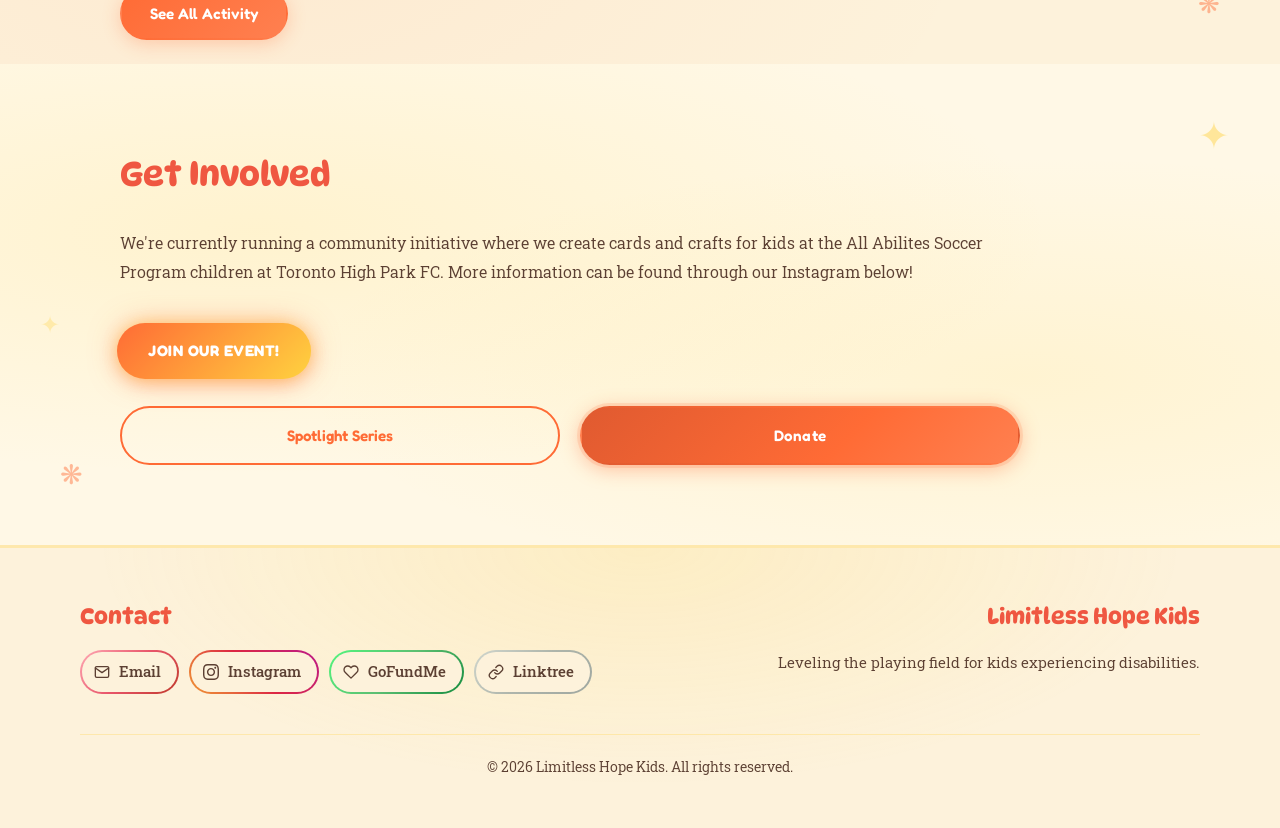
==== commit 23e46c69: "new team member" ====
--- a/index.html
+++ b/index.html
@@ -239,7 +239,7 @@
                                 <img src="media/t5.png" alt="Team Member 5">
                             </div>
                             <h3 class="team-name-secondary">Lucy Webb</h3>
-                            <p class="team-position-secondary">FINANCE EXECUTIVE</p>
+                            <p class="team-position-secondary">EVENTS EXECUTIVE</p>
                             <p class="team-description-secondary">Loves leveling the playing field and playing hockey.
                             </p>
                         </div>
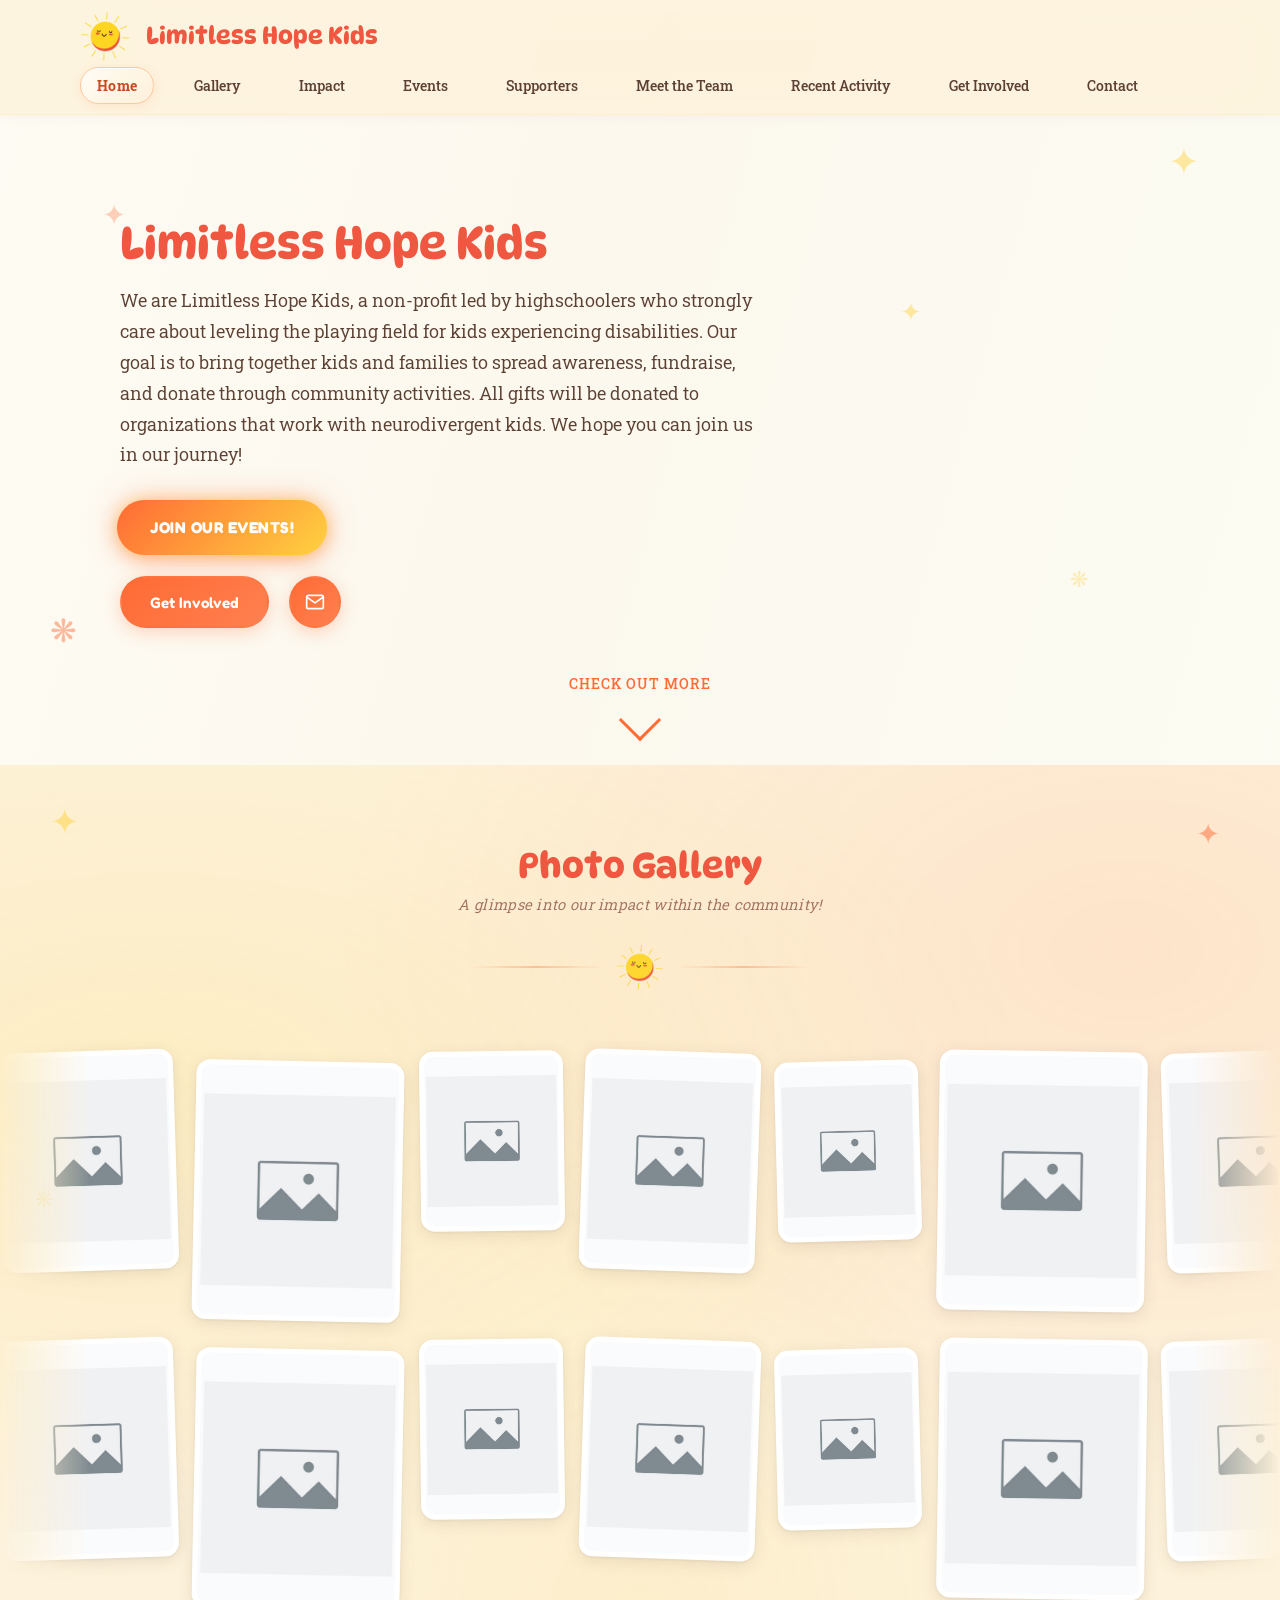
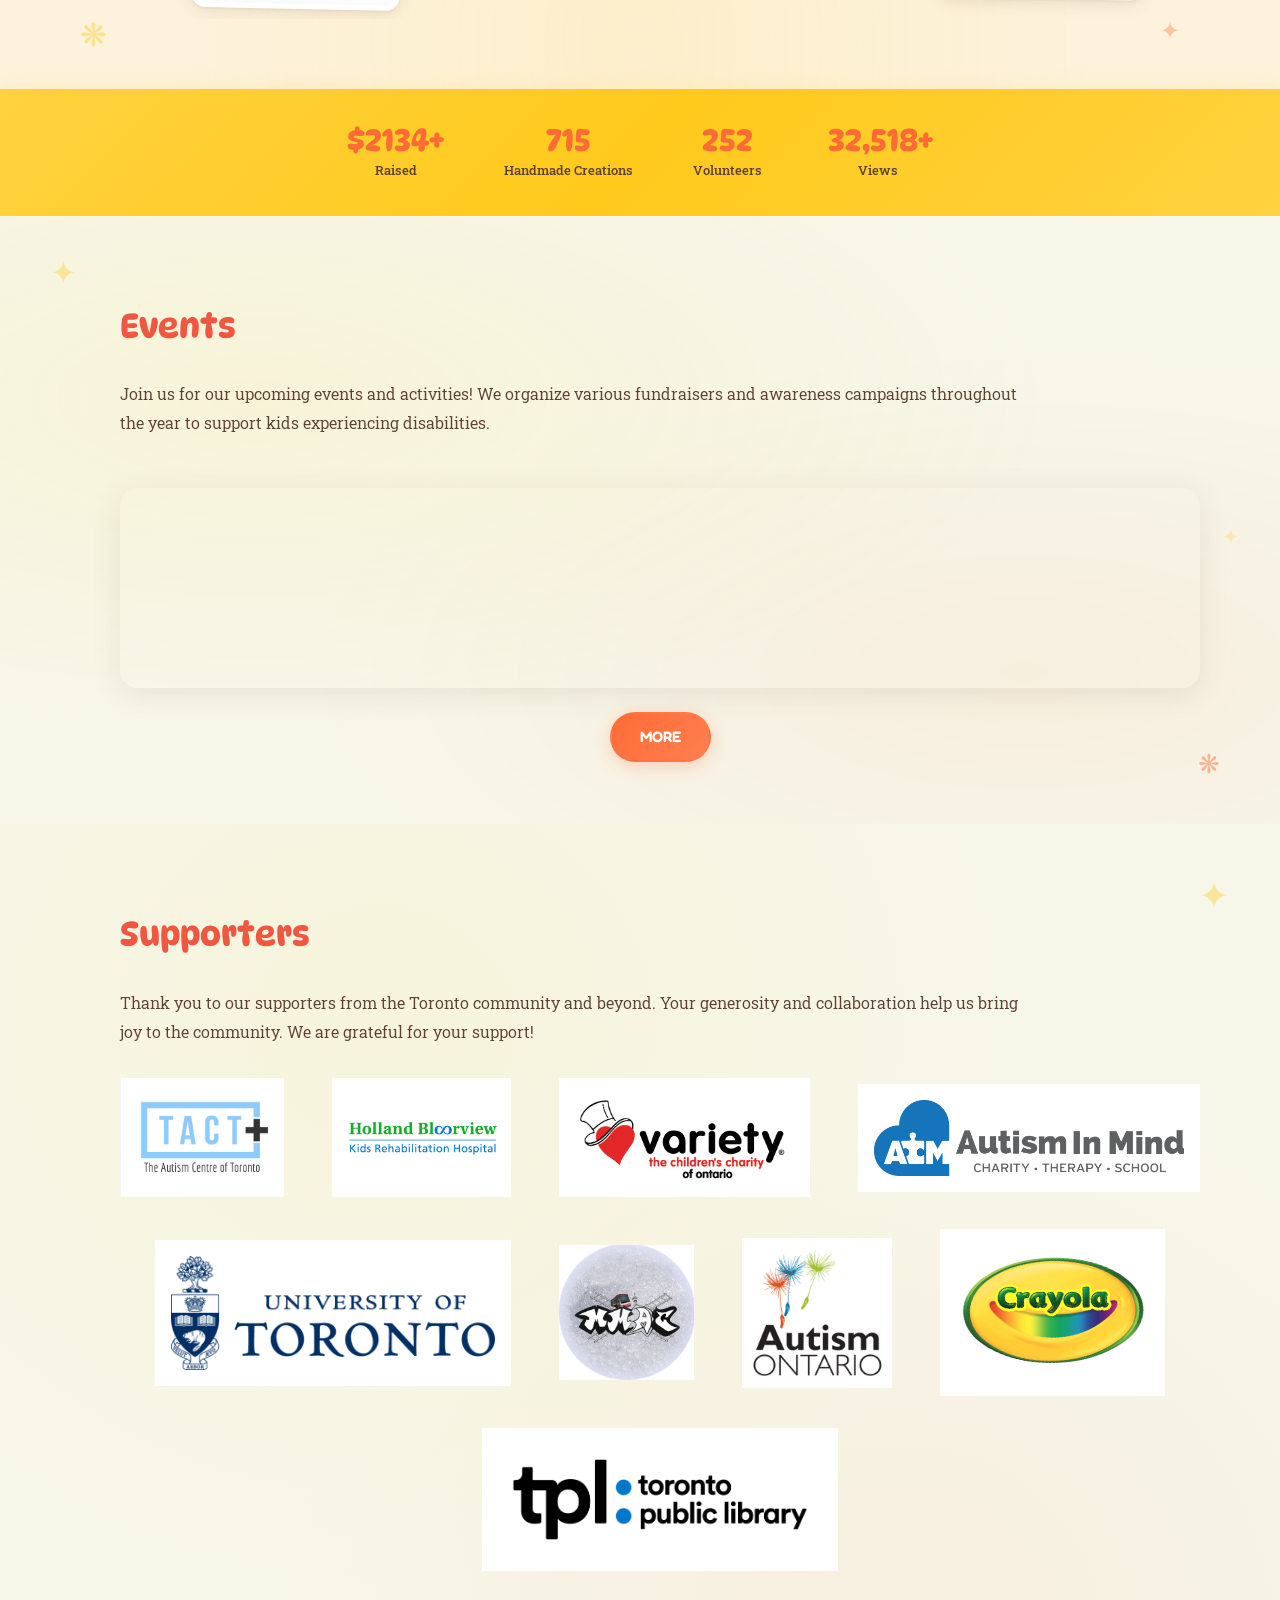
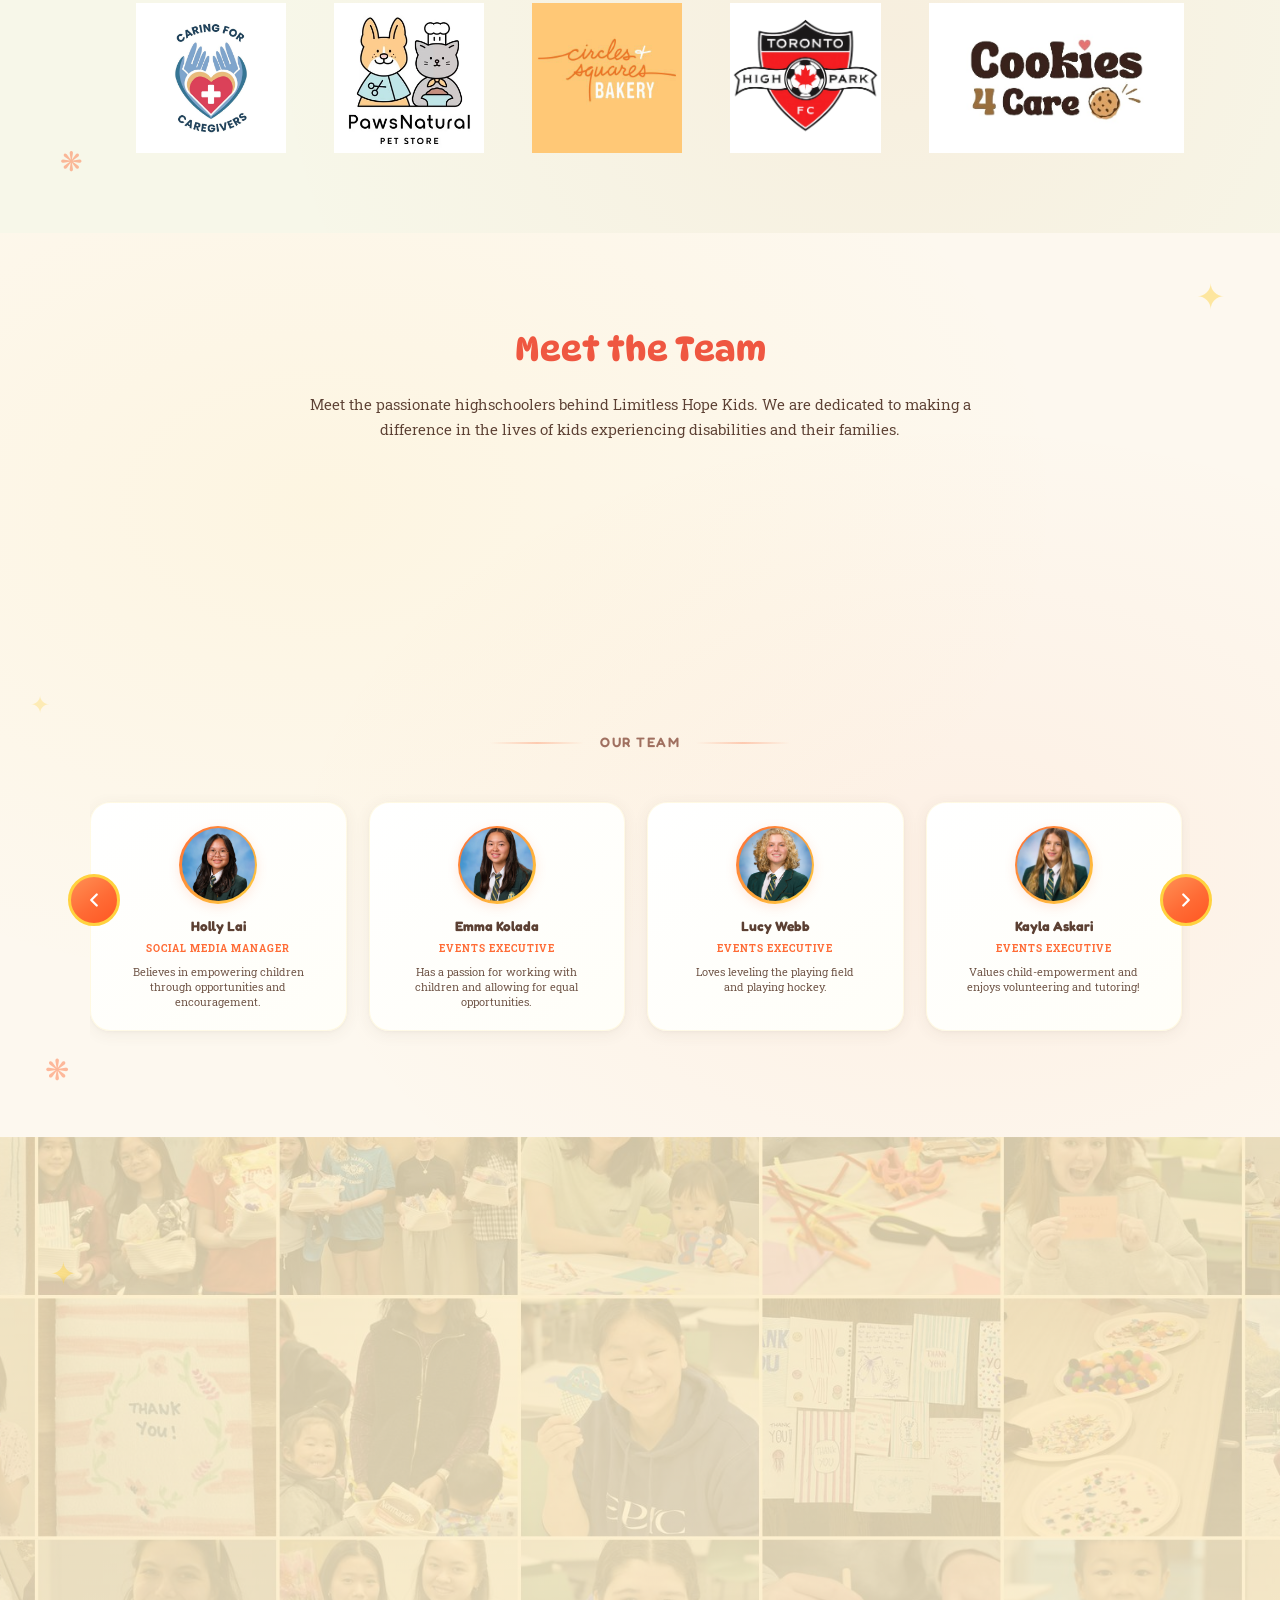
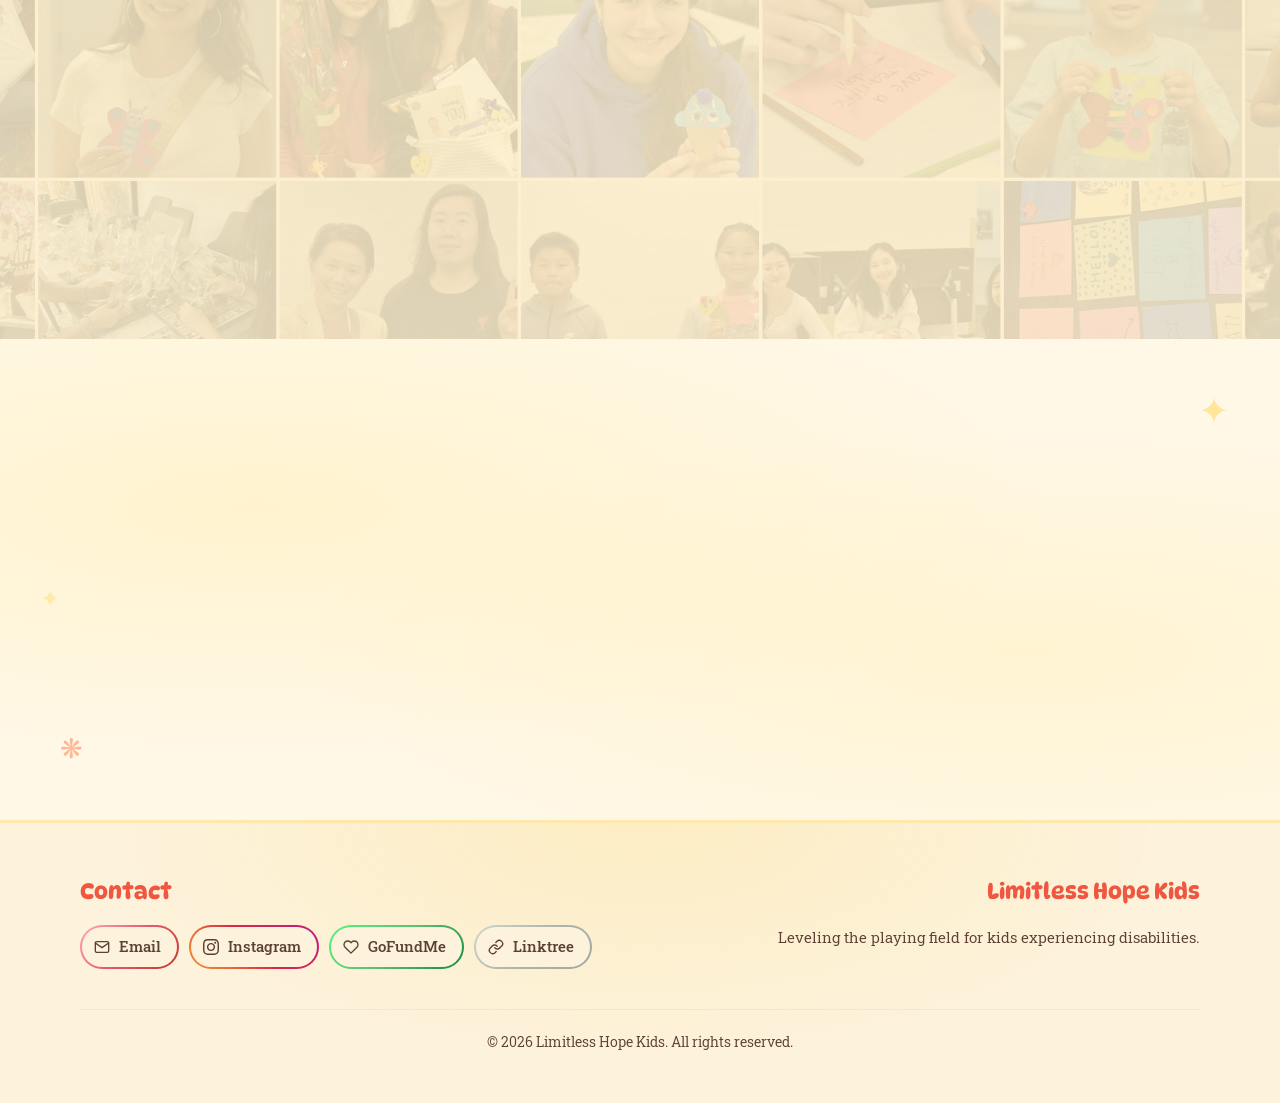
==== commit fc545832: "attempt 2 for mobile gallery" ====
--- a/index.html
+++ b/index.html
@@ -102,11 +102,11 @@
                     <div class="impact-label">Raised</div>
                 </div>
                 <div class="impact-stat">
-                    <div class="impact-number">505</div>
+                    <div class="impact-number">715</div>
                     <div class="impact-label">Handmade Creations</div>
                 </div>
                 <div class="impact-stat">
-                    <div class="impact-number">219</div>
+                    <div class="impact-number">252</div>
                     <div class="impact-label">Volunteers</div>
                 </div>
                 <!-- <div class="impact-stat">
--- a/style.css
+++ b/style.css
@@ -501,12 +501,12 @@
     margin-top: 28px;
 }
 
+#activity,
 .events-archive-page {
-    padding-top: 160px;
-    min-height: 70vh;
     background: #fdf2db;
 }
 
+#activity::before,
 .events-archive-page::before {
     content: '';
     position: absolute;
@@ -519,9 +519,20 @@
     z-index: 0;
 }
 
+#activity::before {
+    background-size: auto, 170%;
+    background-position: center;
+}
+
+#activity > *,
 .events-archive-page > * {
     position: relative;
     z-index: 1;
+}
+
+.events-archive-page {
+    padding-top: 160px;
+    min-height: 70vh;
 }
 
 .events-back-link {
@@ -653,6 +664,11 @@
     max-width: 324px;
 }
 
+.local-supporter-logo--smallest {
+    max-height: 95px;
+    max-width: 220px;
+}
+
 .local-supporter-logo--straightened {
     transform: rotate(13deg);
 }
@@ -674,6 +690,10 @@
     .local-supporter-logo--smaller {
         max-height: 99px;
         max-width: 243px;
+    }
+    .local-supporter-logo--smallest {
+        max-height: 70px;
+        max-width: 165px;
     }
 }
 
@@ -1143,15 +1163,11 @@
     );
 }
 
-.gallery-stage:hover .gallery-row {
-    animation-play-state: paused;
-}
-
 .gallery-row {
     display: flex;
     gap: 18px;
     width: max-content;
-    will-change: transform;
+    animation-play-state: paused;
 }
 
 .gallery-row-1 {
@@ -1160,6 +1176,15 @@
 
 .gallery-row-2 {
     animation: gallery-scroll-right 183s linear infinite;
+}
+
+.gallery-section.is-active .gallery-row {
+    animation-play-state: running;
+    will-change: transform;
+}
+
+.gallery-section.is-active .gallery-stage:hover .gallery-row {
+    animation-play-state: paused;
 }
 
 @keyframes gallery-scroll-left {
@@ -1186,36 +1211,6 @@
     background: #fff;
 }
 
-.gallery-photo-loader {
-    position: absolute;
-    inset: 0;
-    z-index: 1;
-    display: flex;
-    align-items: center;
-    justify-content: center;
-    background: #fff;
-    transition: opacity 0.3s ease;
-}
-
-.gallery-photo-loader::after {
-    content: '';
-    width: 30px;
-    height: 30px;
-    border-radius: 50%;
-    border: 3px solid rgba(255, 107, 53, 0.2);
-    border-top-color: #FF6B35;
-    animation: gallery-spin 0.8s linear infinite;
-}
-
-.gallery-photo.loaded .gallery-photo-loader {
-    opacity: 0;
-    pointer-events: none;
-}
-
-@keyframes gallery-spin {
-    to { transform: rotate(360deg); }
-}
-
 .gallery-photo:hover {
     transform: scale(1.06) rotate(0deg) !important;
     box-shadow: 0 14px 40px rgba(255, 107, 53, 0.22), 0 4px 12px rgba(92, 64, 51, 0.1);
@@ -1241,6 +1236,27 @@
 .gallery-photo.h-short  { height: 180px; }
 .gallery-photo.h-medium { height: 220px; }
 .gallery-photo.h-tall   { height: 260px; }
+
+@media (max-width: 768px), (prefers-reduced-motion: reduce) {
+    .gallery-stage {
+        overflow-x: auto;
+        -webkit-mask-image: none;
+        mask-image: none;
+        -webkit-overflow-scrolling: touch;
+        scrollbar-width: none;
+    }
+
+    .gallery-stage::-webkit-scrollbar {
+        display: none;
+    }
+
+    .gallery-row,
+    .gallery-section.is-active .gallery-row {
+        animation: none;
+        transform: none;
+        will-change: auto;
+    }
+}
 /* ── End Gallery Section ─────────────────────────── */
 
 /* ── Lightbox ────────────────────────────────────── */
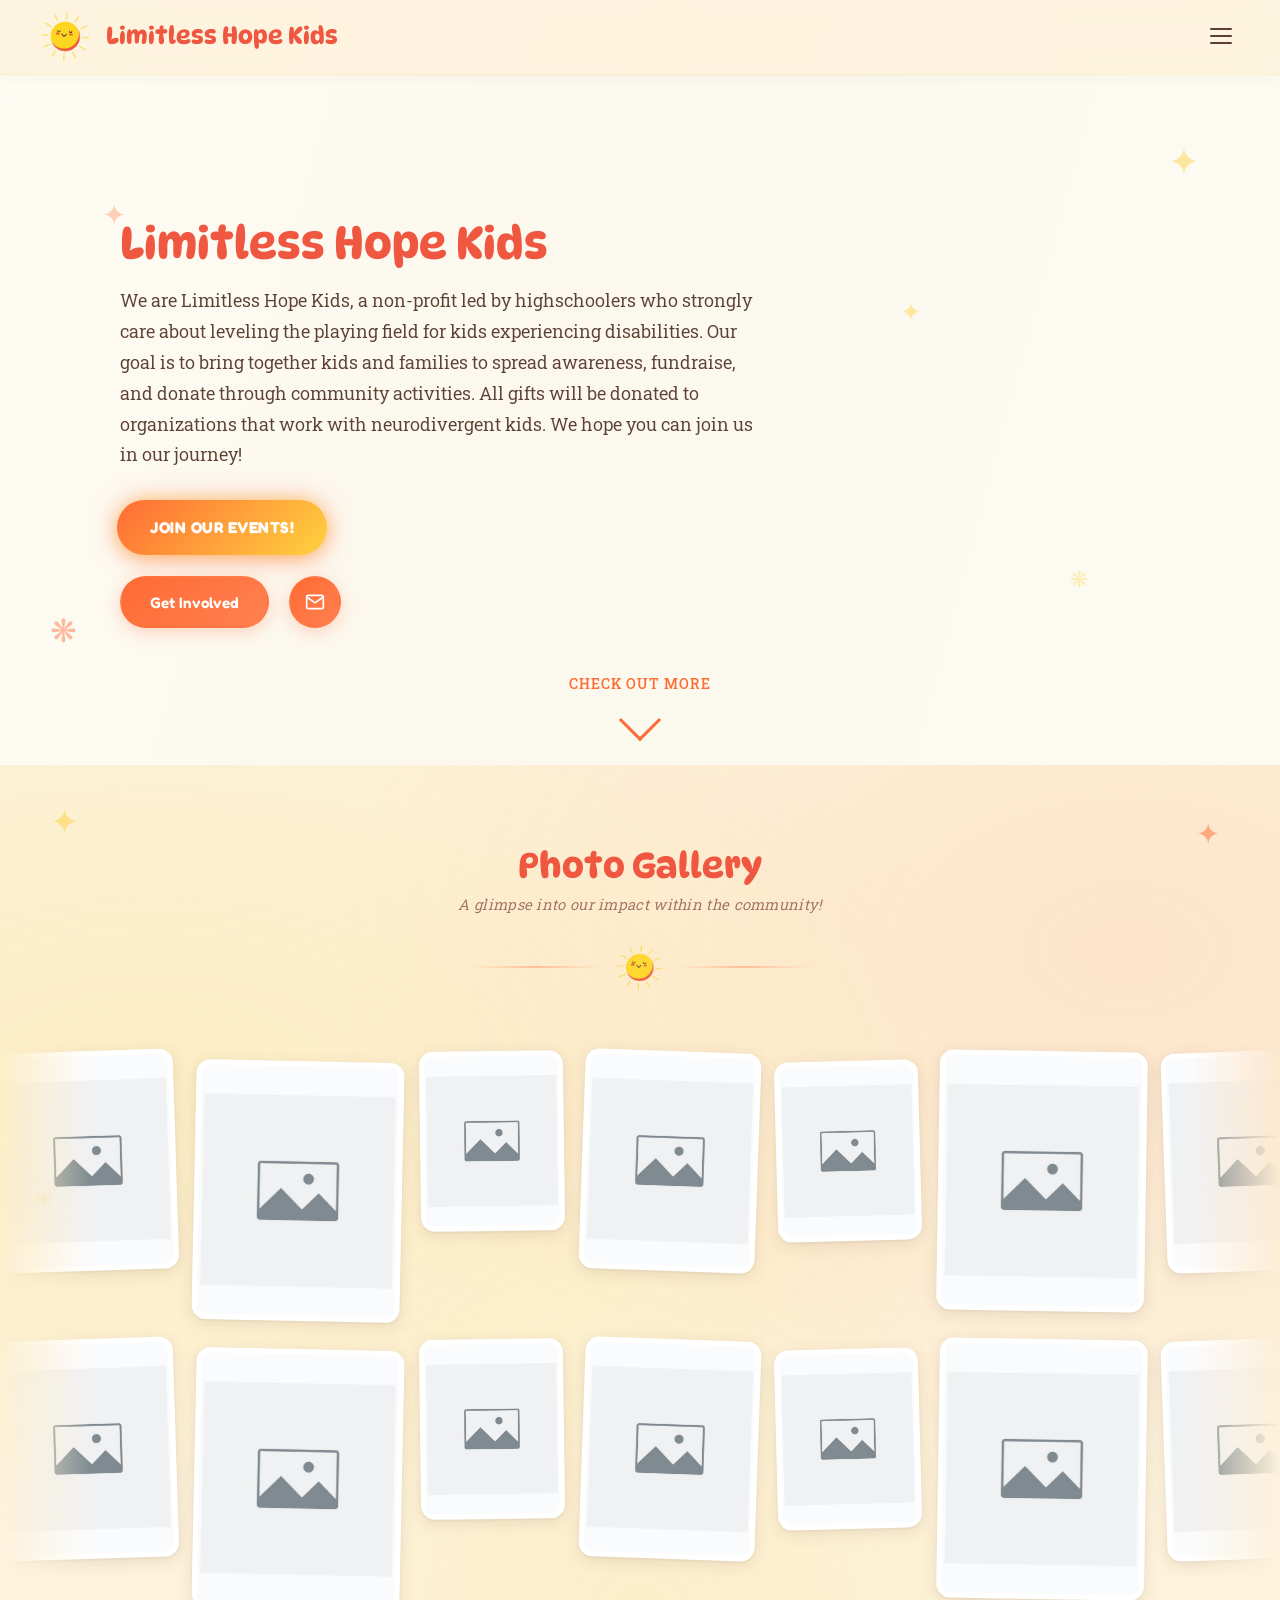
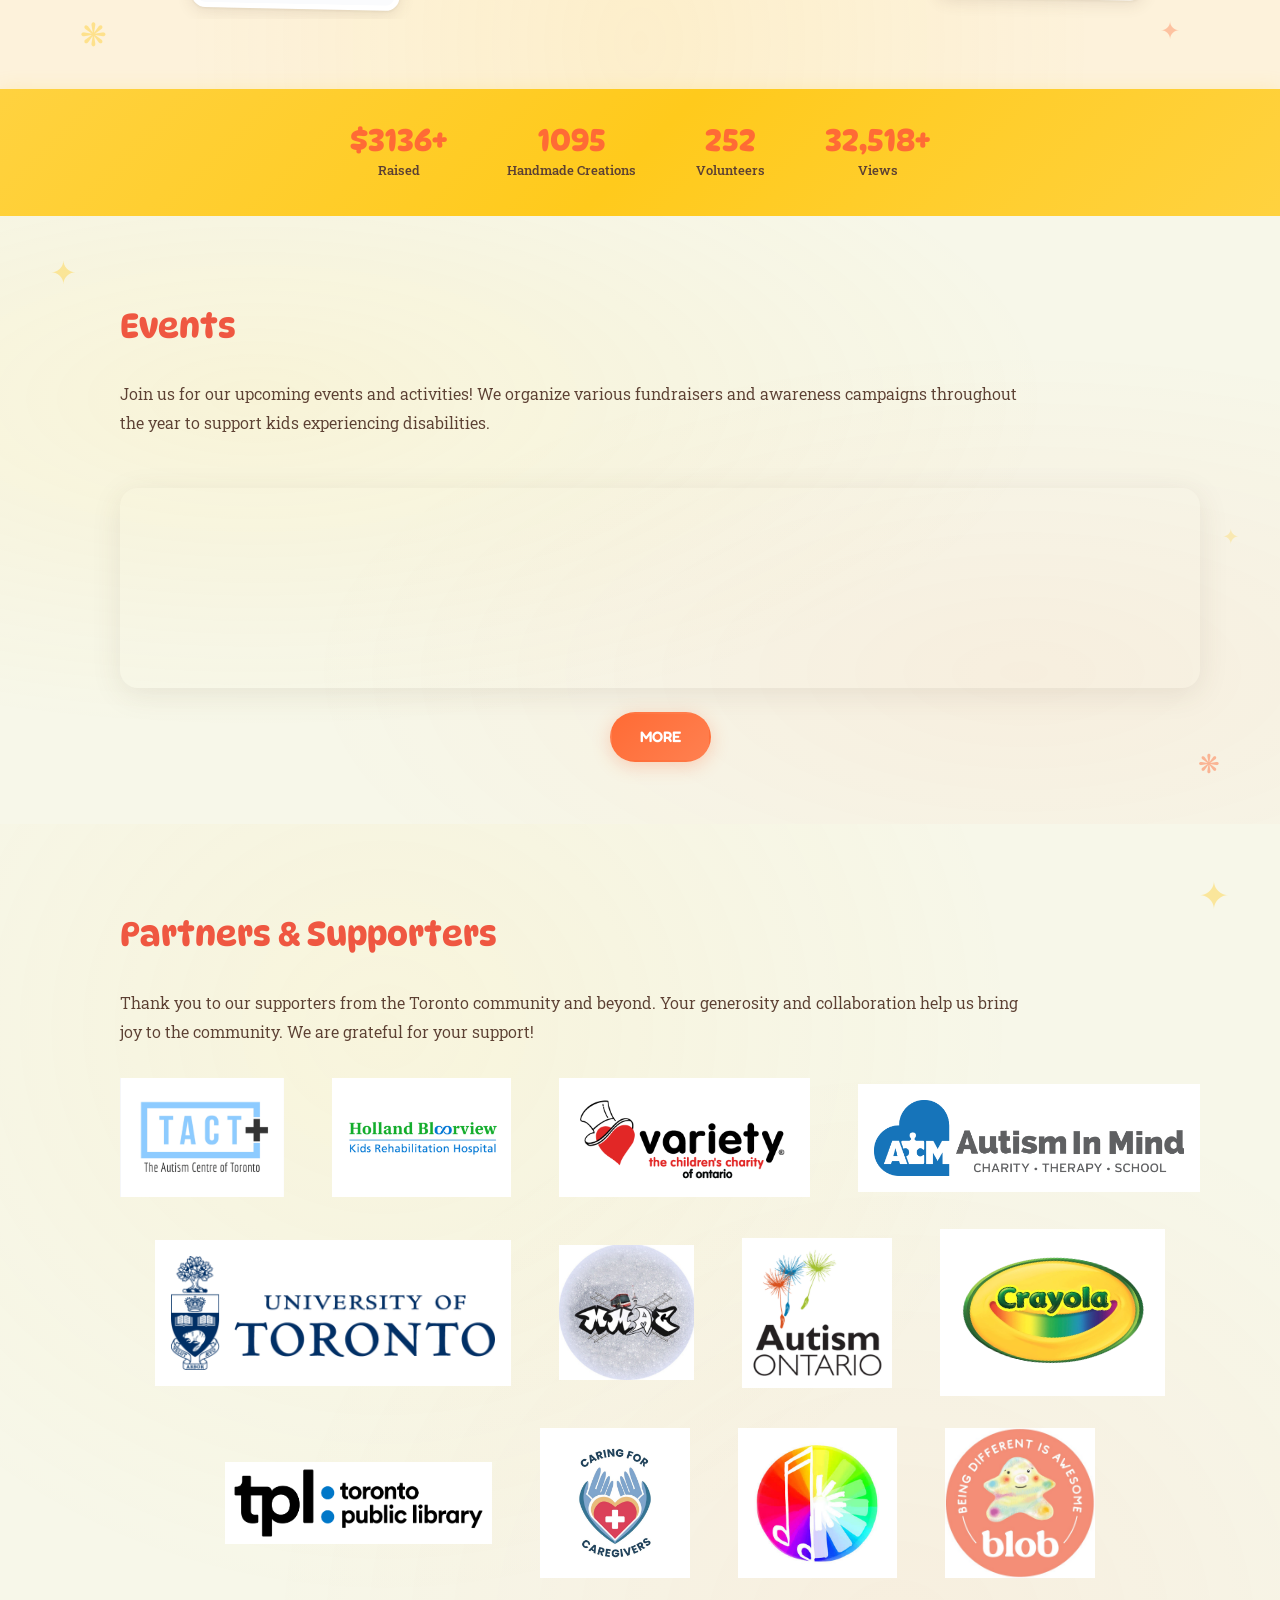
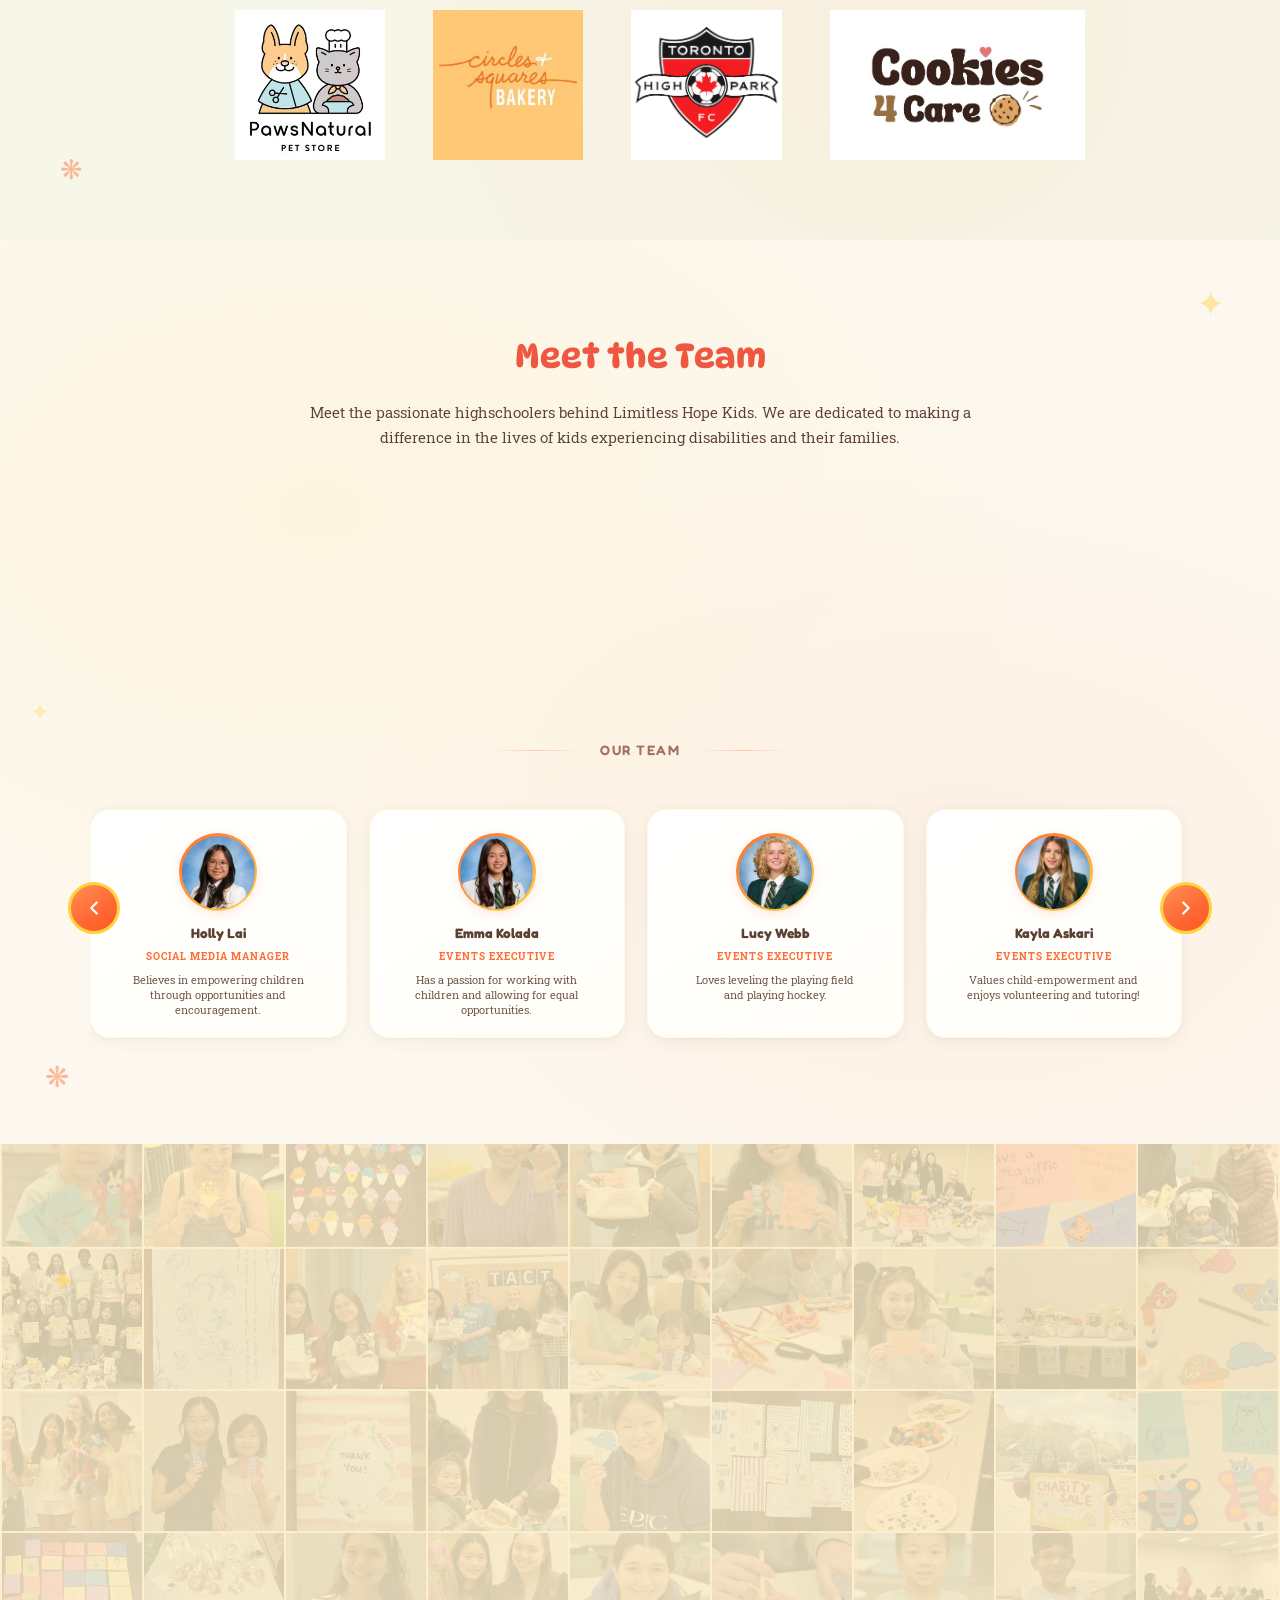
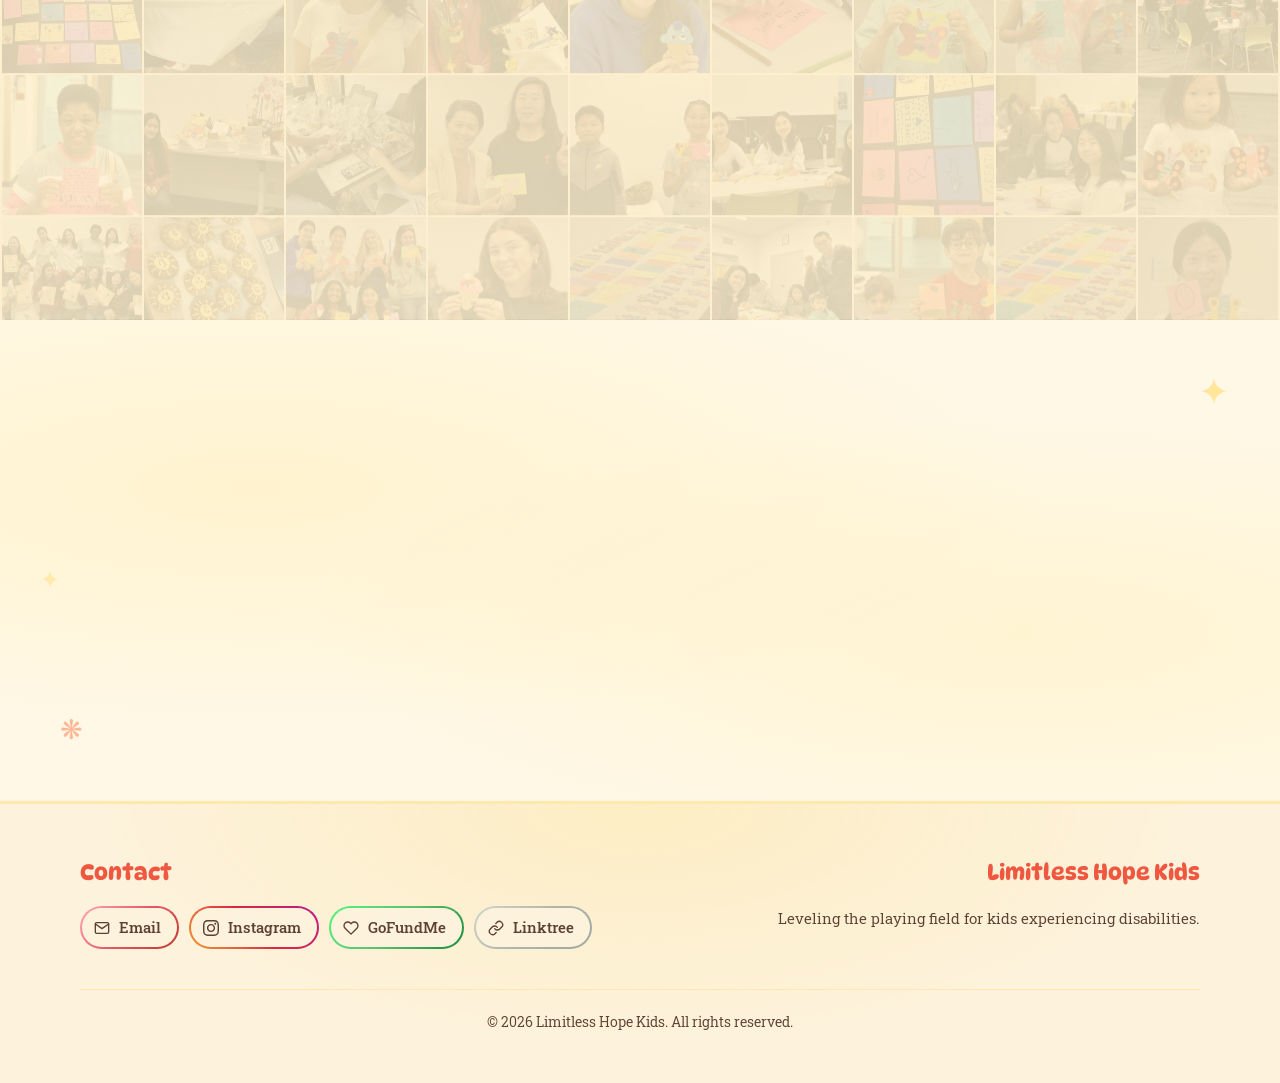
==== commit dac53e69: "partners, team photos, events, mobile layout" ====
--- a/index.html
+++ b/index.html
@@ -24,7 +24,7 @@
                 <li><a href="#gallery">Gallery</a></li>
                 <li><a href="#impact">Impact</a></li>
                 <li><a href="#events">Events</a></li>
-                <li><a href="#local-supporters">Supporters</a></li>
+                <li><a href="#local-supporters">Partners & Supporters</a></li>
                 <li><a href="#team">Meet the Team</a></li>
                 <li><a href="#activity">Recent Activity</a></li>
                 <li><a href="#get-involved">Get Involved</a></li>
@@ -98,11 +98,11 @@
         <div class="container">
             <div class="impact-row">
                 <div class="impact-stat">
-                    <div class="impact-number">$2134+</div>
+                    <div class="impact-number">$3136+</div>
                     <div class="impact-label">Raised</div>
                 </div>
                 <div class="impact-stat">
-                    <div class="impact-number">715</div>
+                    <div class="impact-number">1095</div>
                     <div class="impact-label">Handmade Creations</div>
                 </div>
                 <div class="impact-stat">
@@ -114,7 +114,7 @@
                     <div class="impact-label">Events</div>
                 </div> -->
                 <div class="impact-stat">
-                    <div class="impact-number"> 32,518+</div>
+                    <div class="impact-number">32,518+</div>
                     <div class="impact-label">Views</div>
                 </div>
             </div>
@@ -153,7 +153,7 @@
         <div class="section-deco section-deco-6">❋</div>
         <div class="container">
             <div class="section-content reveal">
-                <h2>Supporters</h2>
+                <h2>Partners & Supporters</h2>
                 <p>Thank you to our supporters from the Toronto community and beyond. Your generosity and collaboration help us bring joy to the community. We are grateful for your support!</p>
             </div>
             <div id="local-supporters-logos" class="local-supporters-logos" aria-label="Local supporter logos"></div>
@@ -180,7 +180,7 @@
                             <span class="cofounder-role">CO-FOUNDER</span>
                             <p class="cofounder-bio">Hi! I'm Sherry, co-founder of Limitless Hope Kids. Inspired by a
                                 family member with neurodivergence, I'm passionate about supporting children with
-                                cognitive disabilities and interested in technology and visual arts!</p>
+                                cognitive disabilities and interested in technology!</p>
                         </div>
                     </div>
                     <div class="cofounder-card reveal delay-1">
@@ -335,10 +335,10 @@
         <div class="container">
             <div class="get-involved-content reveal">
                 <h2>Get Involved</h2>
-                <p>We're currently running a community initiative where we create cards and crafts for kids at the All Abilites Soccer Program children at Toronto High Park FC. More information can be found through our Instagram below!
+                <p>Check our Instagram for our most recent and upcoming initiatives! Please reach out to us if you are looking to volunteer or join our team! More information can be found through our Instagram below!
                 </p>
-                <a href="https://www.instagram.com/p/DbCXWVwFSKE/?img_index=1"
-                    target="_blank" rel="noopener noreferrer" class="btn btn-carebasket">Join Our Event!</a>
+                <a href="https://www.instagram.com/limitlesshopekids/"
+                    target="_blank" rel="noopener noreferrer" class="btn btn-carebasket">Instagram Page</a>
                 <div class="get-involved-buttons">
                     <a href="https://docs.google.com/document/d/1zh3tGb9das_6Opa8pZd-Sq3S0EUSelFQdMWpVF97z5A/edit?usp=sharing"
                         target="_blank" rel="noopener noreferrer" class="btn btn-business">Spotlight Series</a>
--- a/style.css
+++ b/style.css
@@ -82,6 +82,7 @@
     text-decoration: none;
     font-weight: 500;
     font-size: 0.88rem;
+    white-space: nowrap;
     transition: color 0.25s ease, background 0.3s ease, box-shadow 0.3s ease, border-color 0.3s ease, transform 0.2s ease;
     padding: 8px 16px;
     border-radius: 50px;
@@ -520,7 +521,7 @@
 }
 
 #activity::before {
-    background-size: auto, 170%;
+    background-size: auto, cover;
     background-position: center;
 }
 
@@ -639,6 +640,18 @@
     max-width: 100%;
 }
 
+.local-supporters-row--inline {
+    flex-wrap: nowrap;
+}
+
+.local-supporters-row--inline .local-supporter-link {
+    min-width: 0;
+}
+
+.local-supporters-row--inline .local-supporter-logo {
+    max-width: 100%;
+}
+
 .local-supporter-link {
     display: flex;
     align-items: center;
@@ -649,6 +662,10 @@
 .local-supporter-link--white {
     padding: 16px;
     background: #fff;
+}
+
+.local-supporter-link--tight {
+    padding: 6px 8px;
 }
 
 .local-supporter-logo {
@@ -669,6 +686,11 @@
     max-width: 220px;
 }
 
+.local-supporter-logo--tiny {
+    max-height: 70px;
+    max-width: 220px;
+}
+
 .local-supporter-logo--straightened {
     transform: rotate(13deg);
 }
@@ -680,7 +702,8 @@
     .local-supporters-row {
         gap: 24px;
     }
-    .local-supporters-row--first {
+    .local-supporters-row--first,
+    .local-supporters-row--inline {
         flex-wrap: wrap;
     }
     .local-supporter-logo {
@@ -694,6 +717,10 @@
     .local-supporter-logo--smallest {
         max-height: 70px;
         max-width: 165px;
+    }
+    .local-supporter-logo--tiny {
+        max-height: 56px;
+        max-width: 175px;
     }
 }
 
@@ -1679,8 +1706,8 @@
     scroll-behavior: smooth;
 }
 
-/* Responsive Design */
-@media (max-width: 768px) {
+/* Switch to the side menu once labels like "Partners & Supporters" would wrap */
+@media (max-width: 1340px) {
     .navbar {
         padding: 10px 20px 12px;
     }
@@ -1727,6 +1754,20 @@
         padding: 10px 16px;
         border-radius: 12px;
     }
+}
+
+/* Responsive Design */
+@media (max-width: 768px) {
+    #activity::before {
+        background-size: auto, cover;
+        background-position: center, center;
+    }
+
+    .events-archive-page::before {
+        background-size: auto, 250% auto;
+        background-repeat: no-repeat, repeat-y;
+        background-position: center, top center;
+    }
 
     .container {
         padding: 0 20px 0 30px;
@@ -1957,7 +1998,16 @@
     }
 
     .impact-row {
-        gap: 24px;
+        display: grid;
+        grid-template-columns: max-content max-content;
+        justify-content: center;
+        justify-items: start;
+        column-gap: 40px;
+        row-gap: 22px;
+    }
+
+    .impact-stat {
+        text-align: left;
     }
 
     .team-carousel {
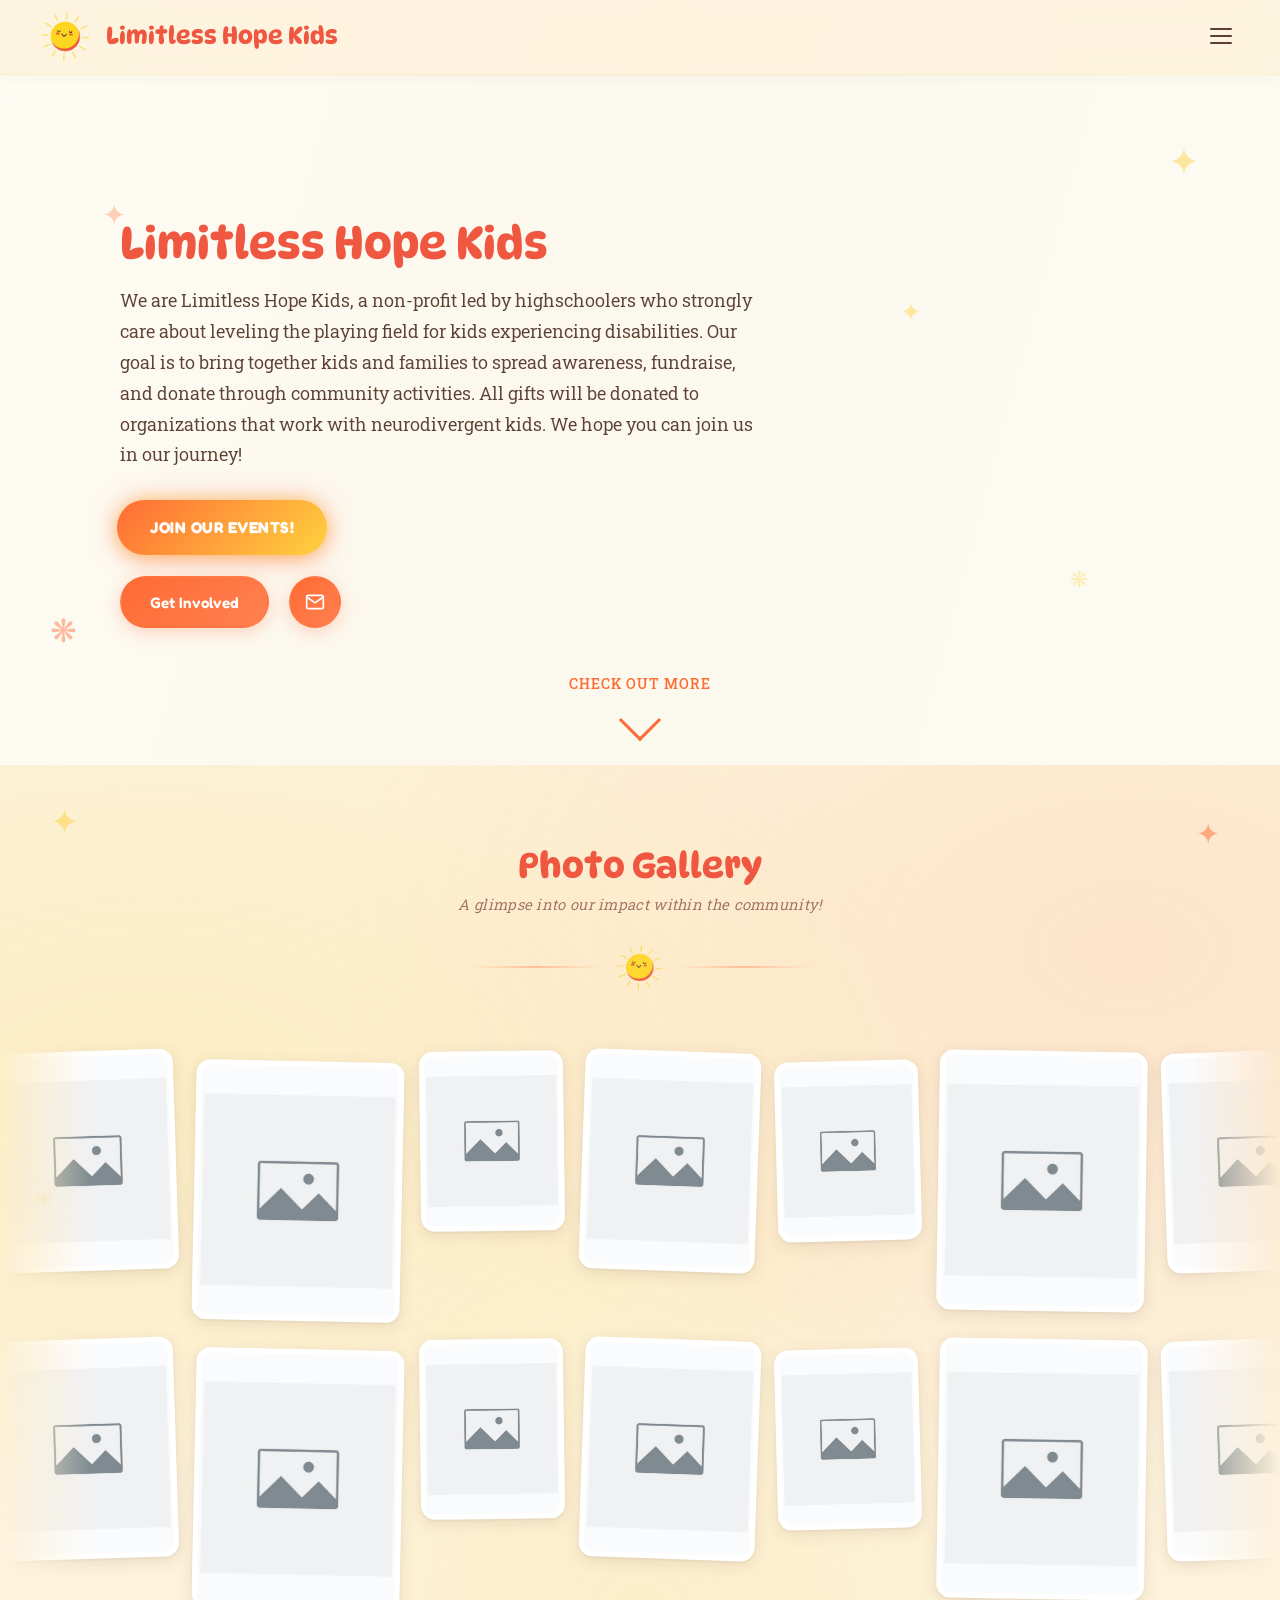
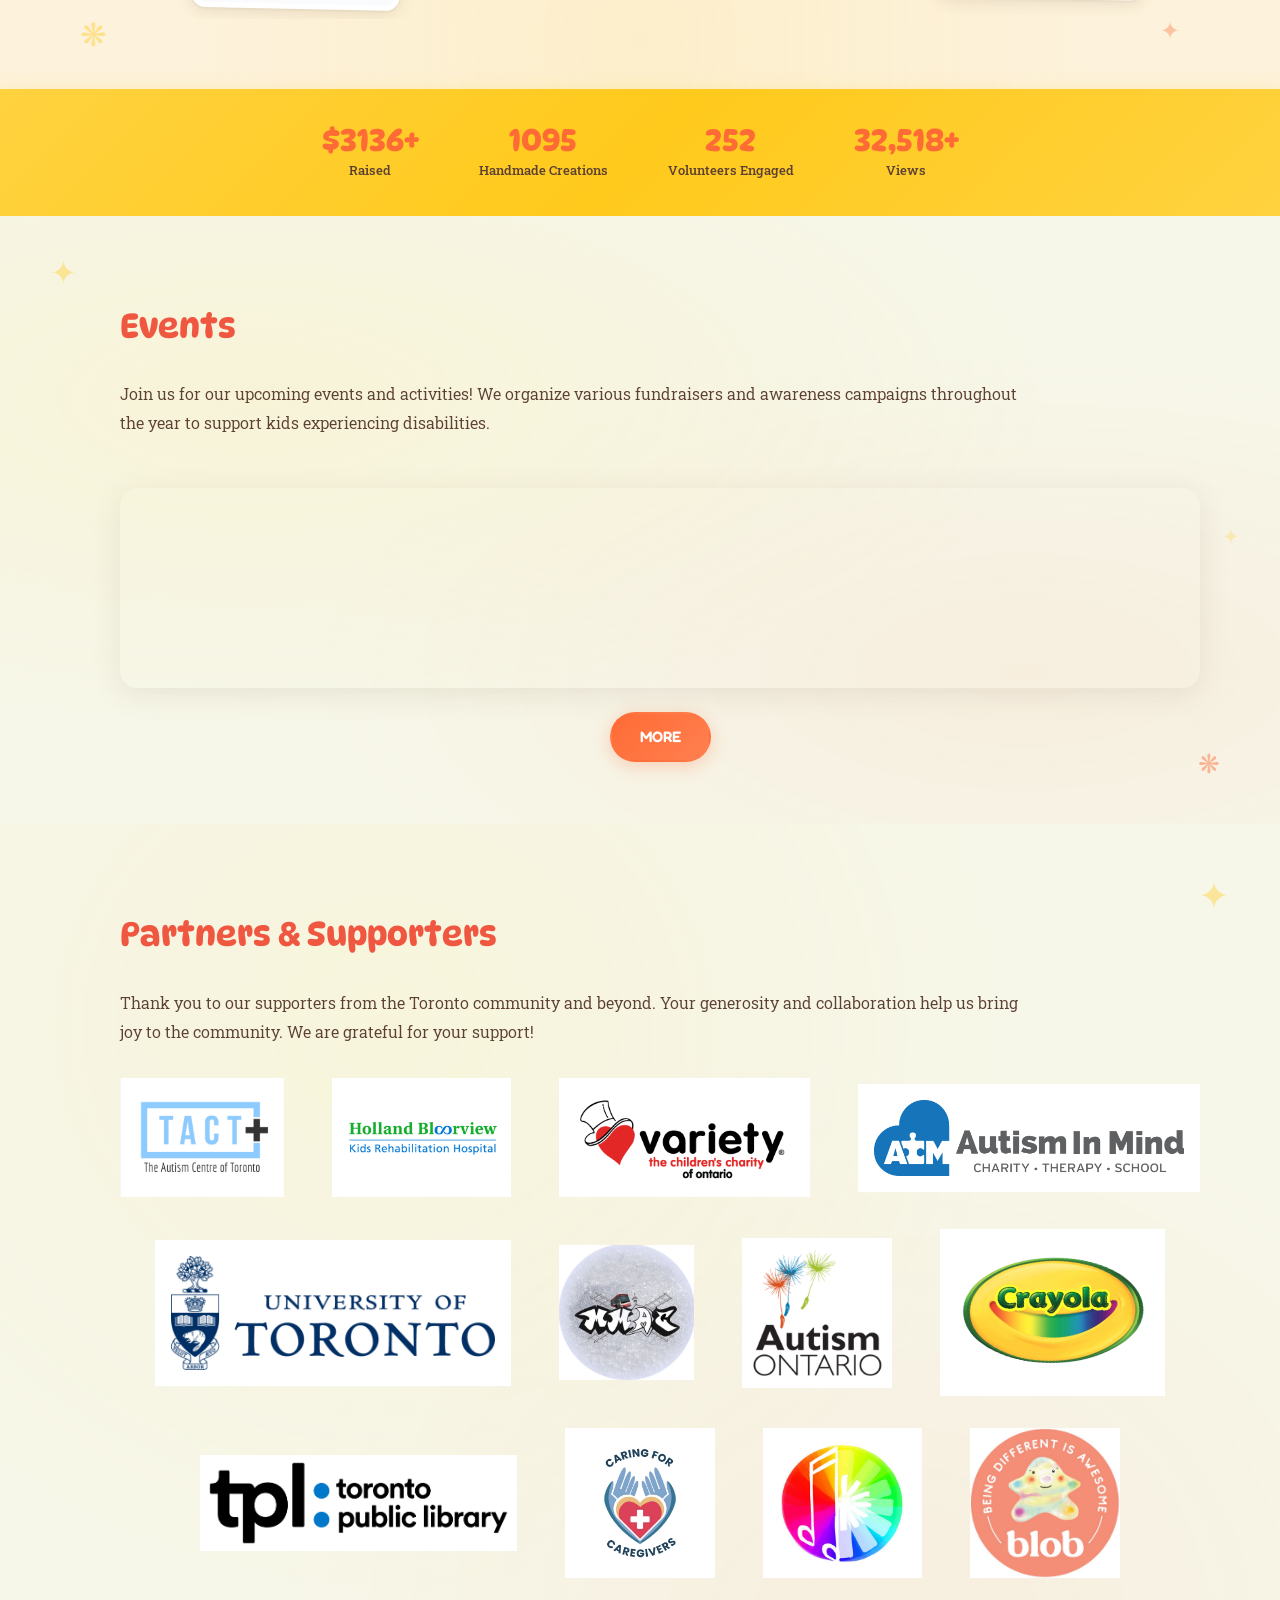
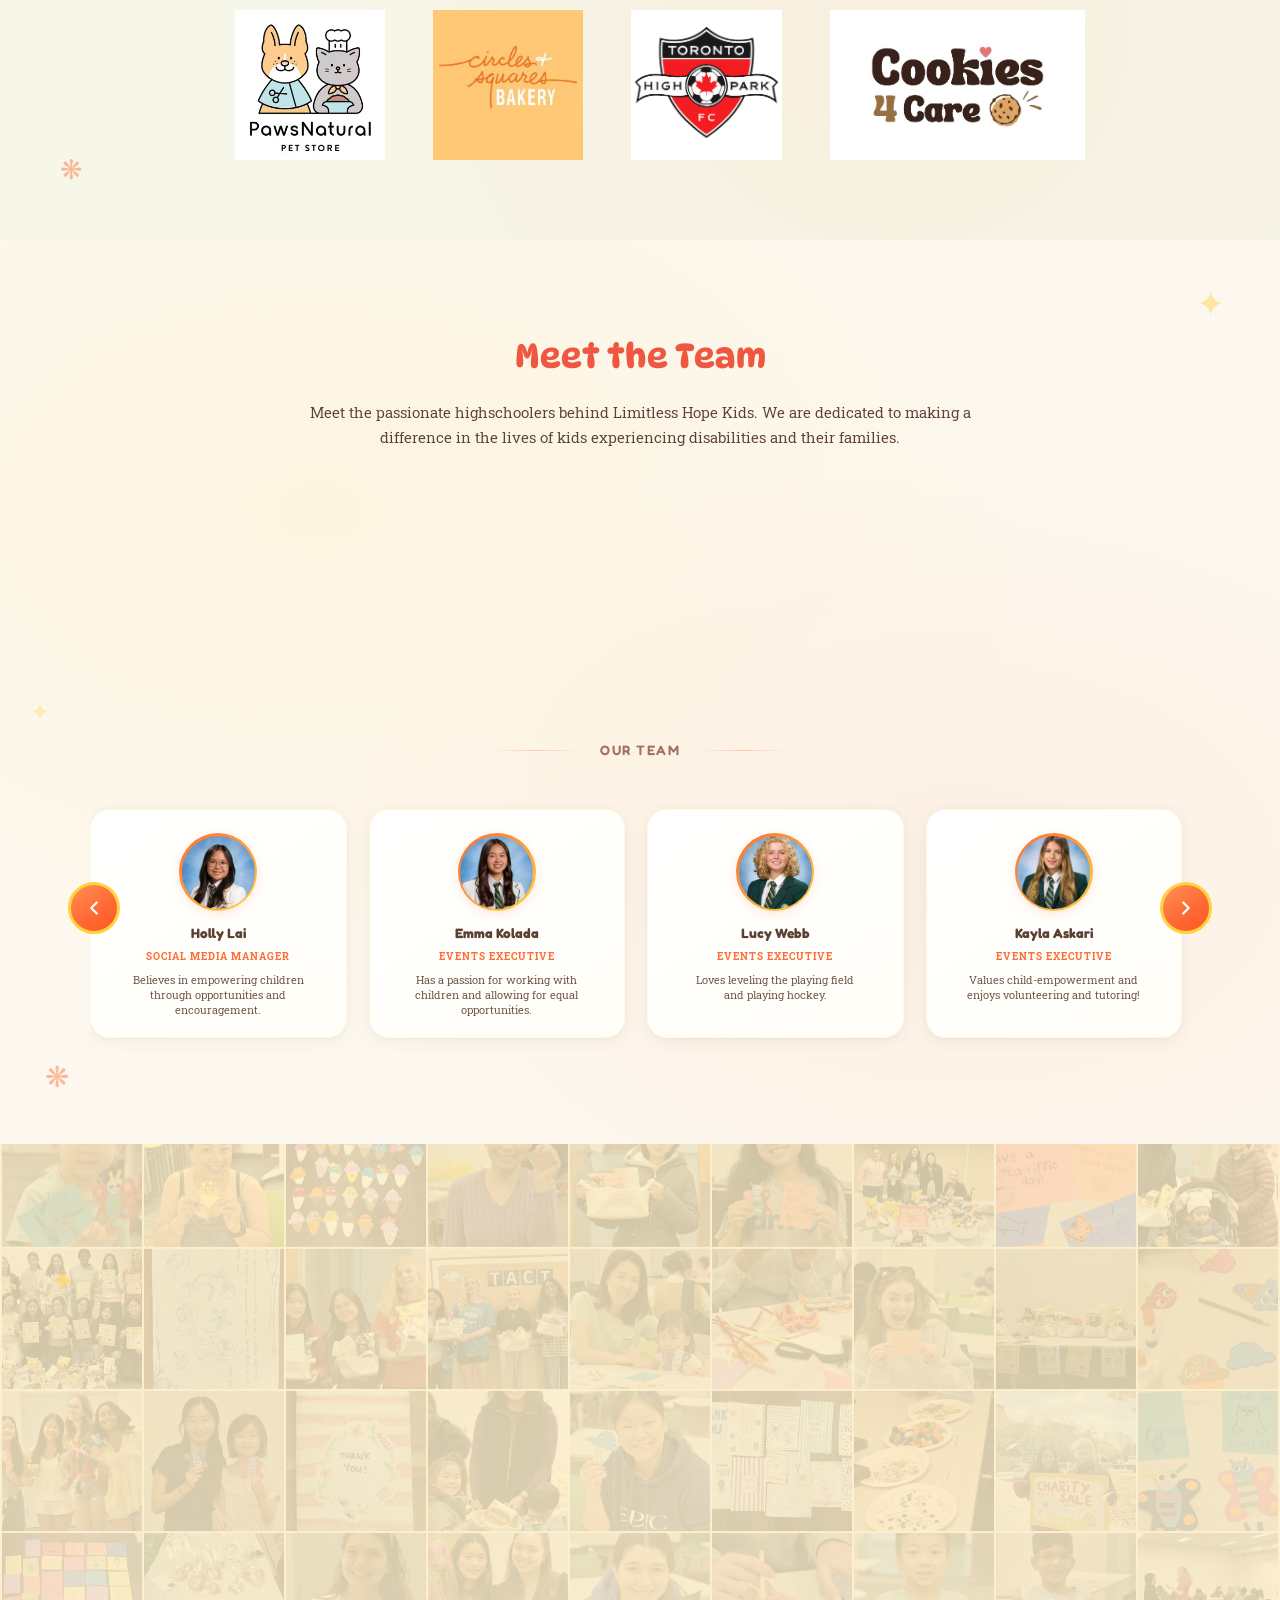
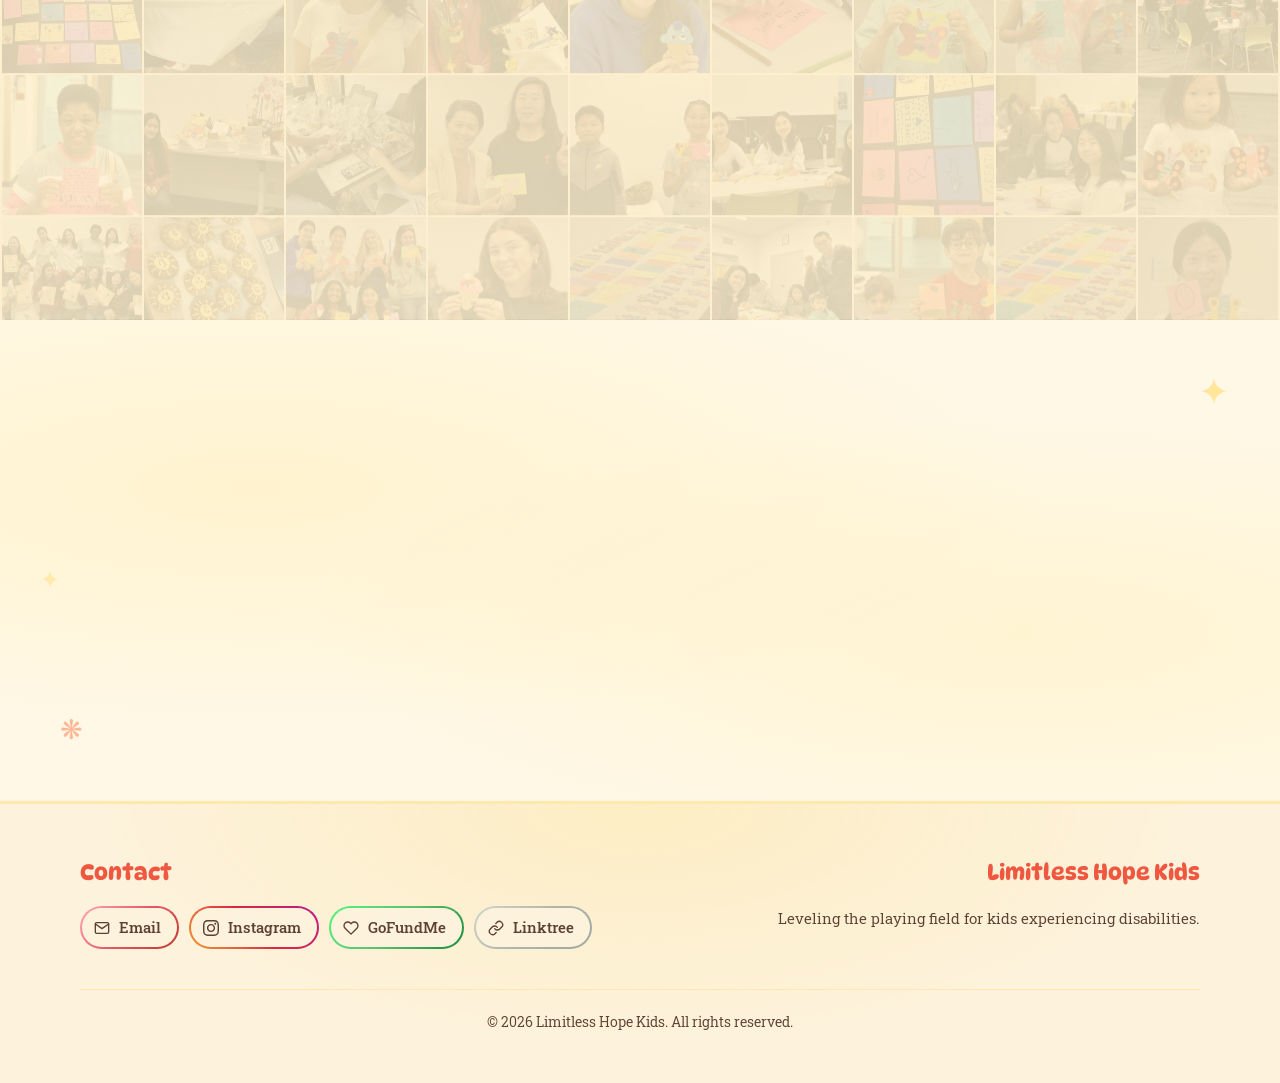
==== commit 30cbad42: "volunteers engaged" ====
--- a/index.html
+++ b/index.html
@@ -105,9 +105,13 @@
                     <div class="impact-number">1095</div>
                     <div class="impact-label">Handmade Creations</div>
                 </div>
+                <!-- <div class="impact-stat">
+                    <div class="impact-number">16</div>
+                    <div class="impact-label">Partners & Supporters</div>
+                </div> -->
                 <div class="impact-stat">
                     <div class="impact-number">252</div>
-                    <div class="impact-label">Volunteers</div>
+                    <div class="impact-label">Volunteers Engaged</div>
                 </div>
                 <!-- <div class="impact-stat">
                     <div class="impact-number">20+</div>
--- a/style.css
+++ b/style.css
@@ -687,8 +687,8 @@
 }
 
 .local-supporter-logo--tiny {
-    max-height: 70px;
-    max-width: 220px;
+    max-height: 84px;
+    max-width: 260px;
 }
 
 .local-supporter-logo--straightened {
@@ -719,8 +719,8 @@
         max-width: 165px;
     }
     .local-supporter-logo--tiny {
-        max-height: 56px;
-        max-width: 175px;
+        max-height: 68px;
+        max-width: 210px;
     }
 }
 
